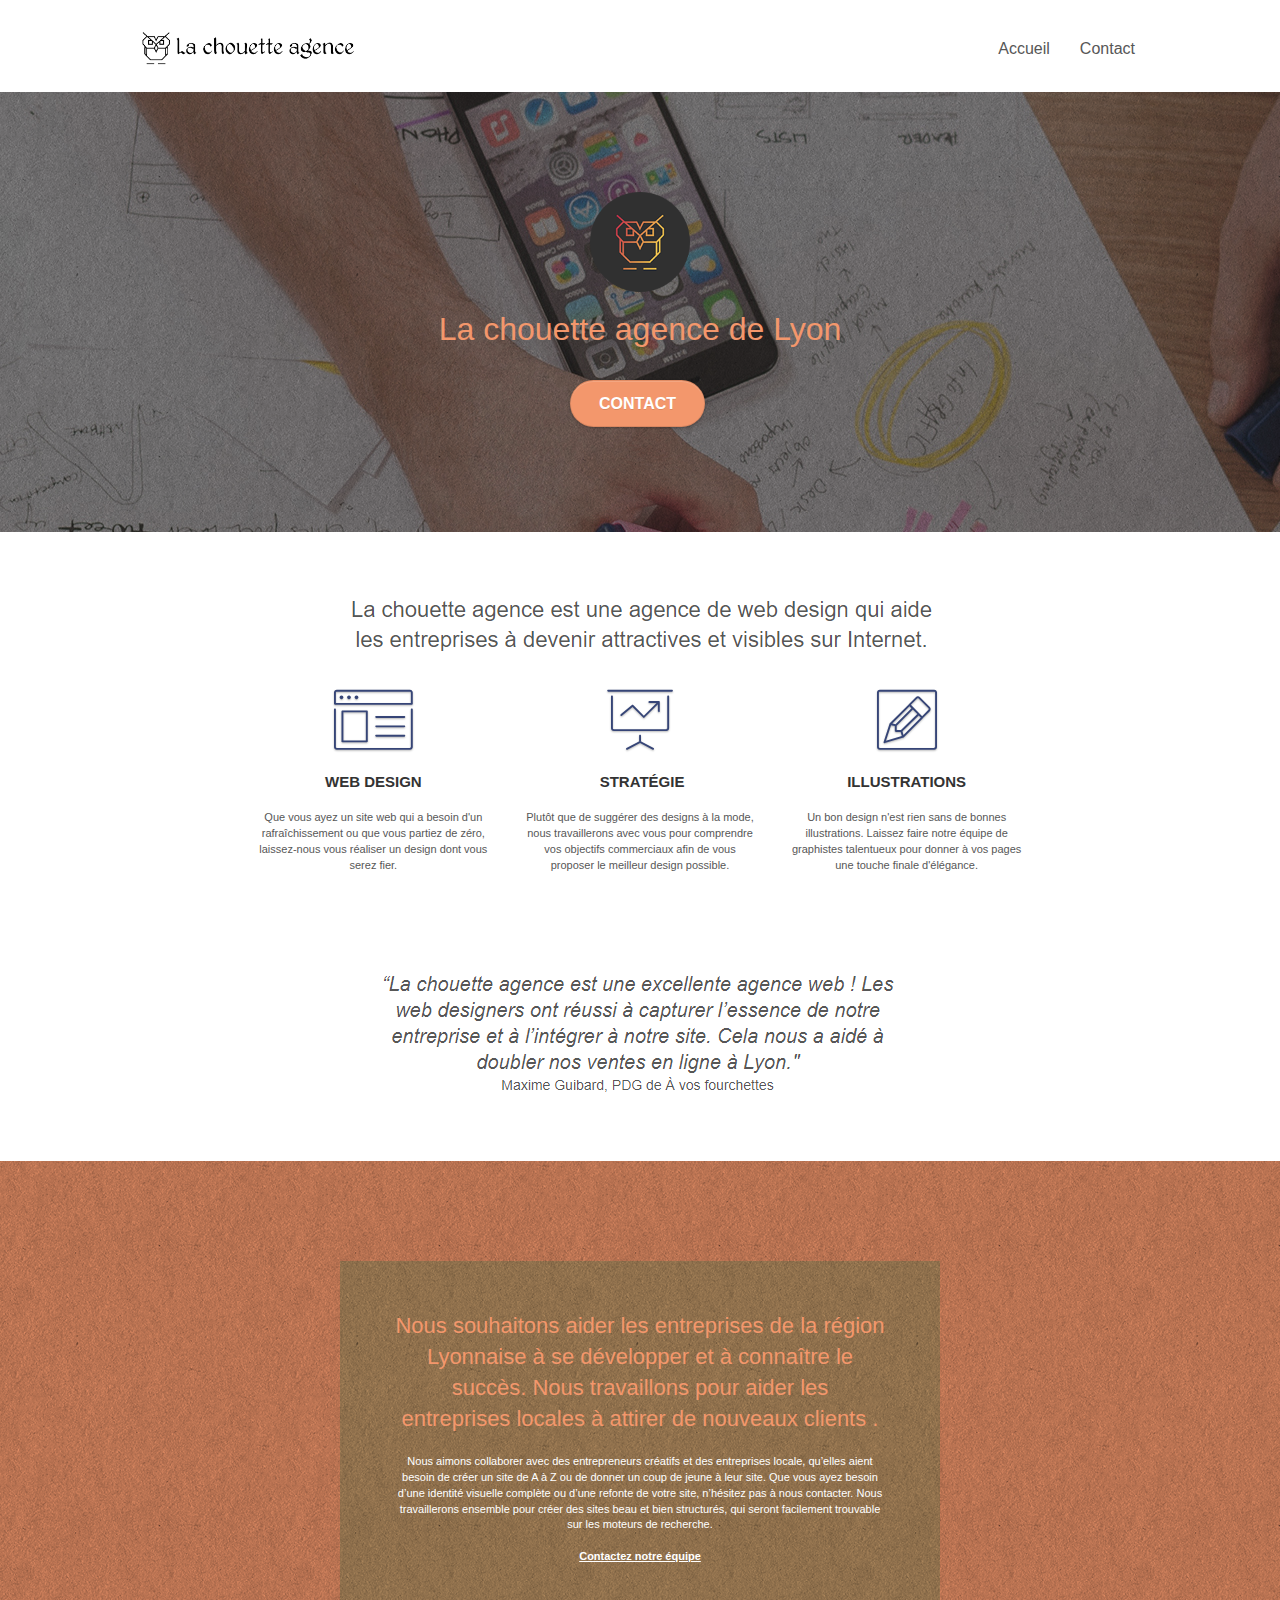
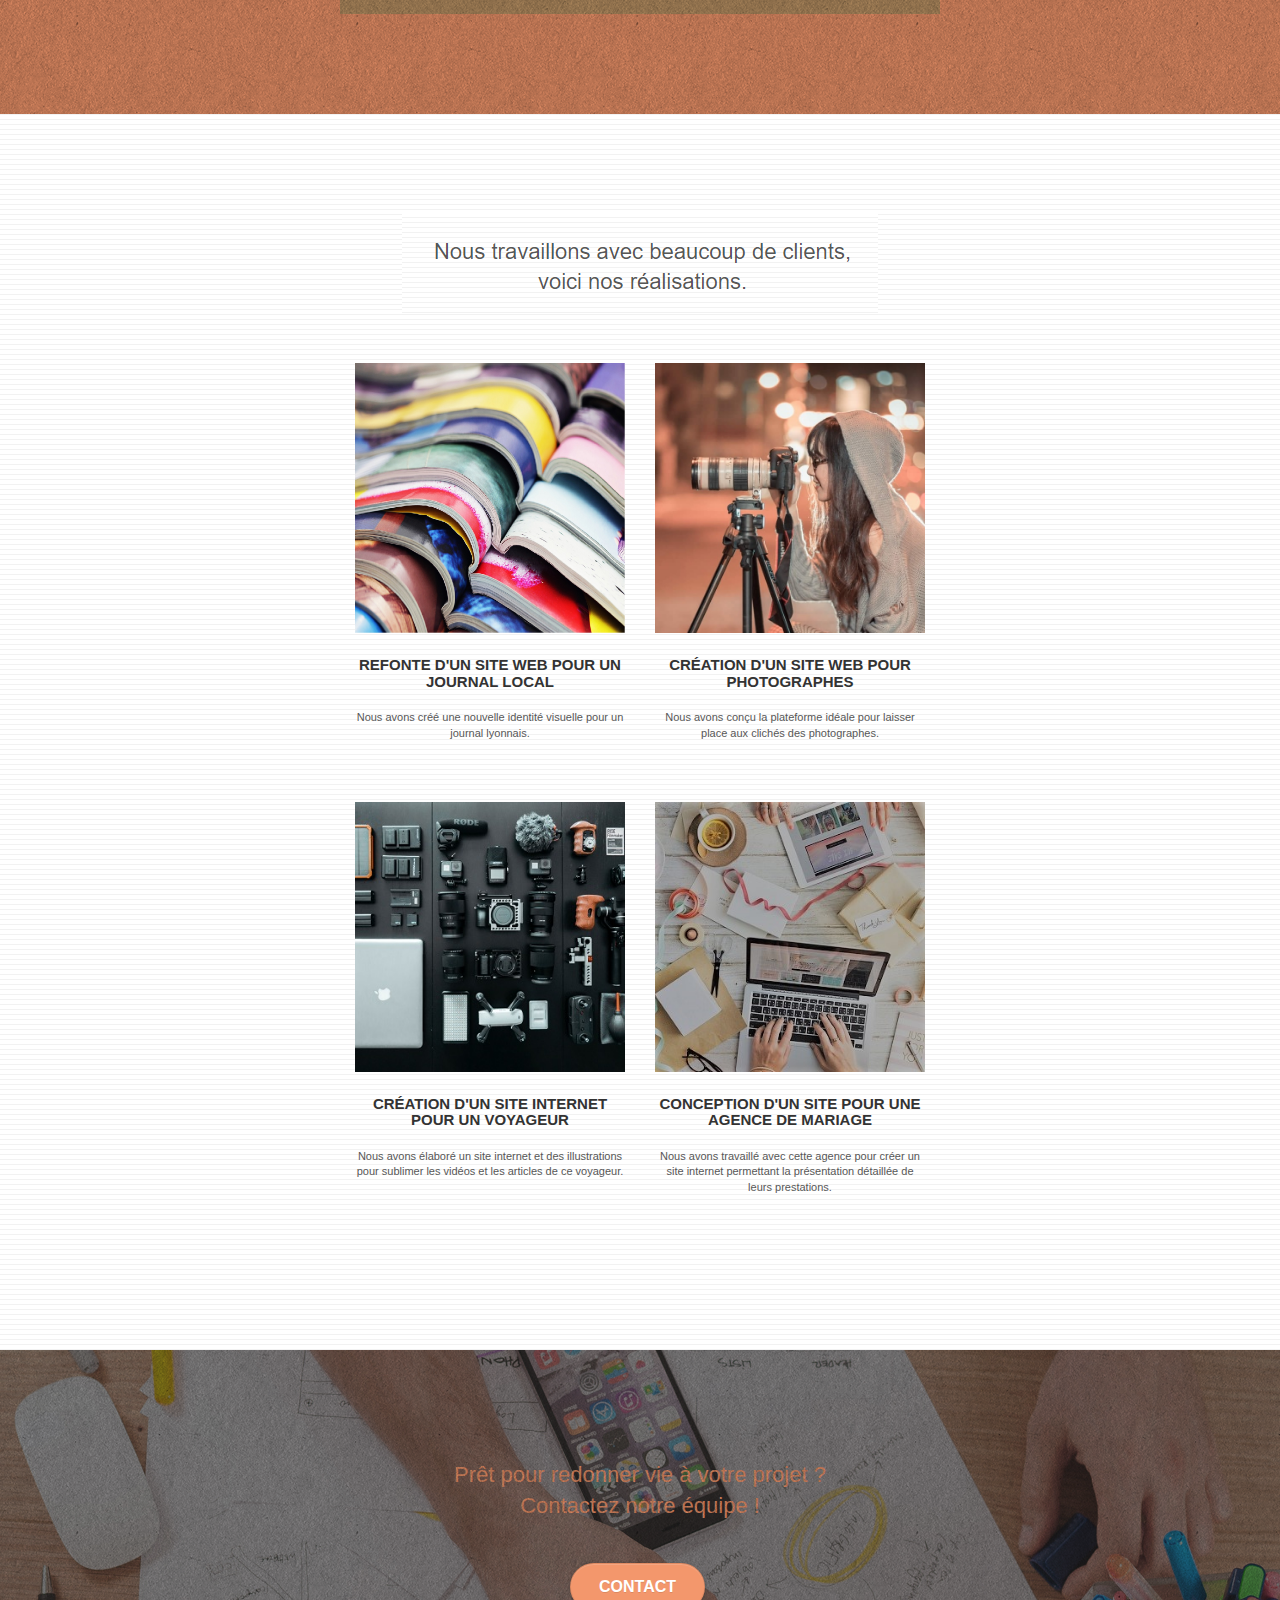
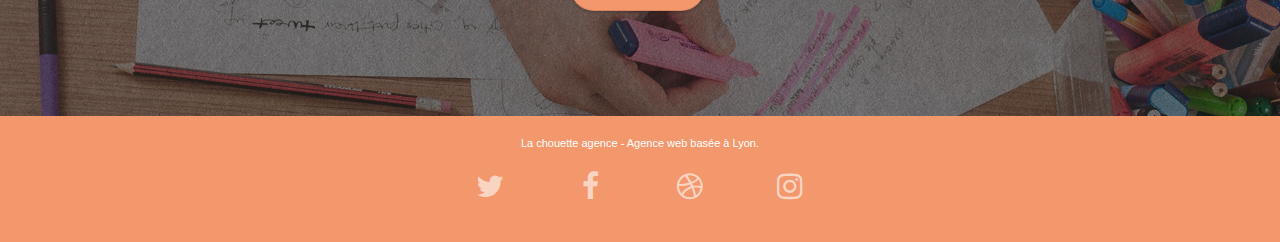
==== index.html @ c6639071 "Mise en place de HEADER, SECTION, FOOTER et avancement SEO" ====
<!doctype html>
<html lang="en">
<head>
    <meta charset="utf-8">
    <meta name="description" content="La chouette agence basée à Lyon est une agence de web design qui aide les entreprises à devenir attractives et visibles sur Internet">
    <meta name="viewport" content="width=device-width, initial-scale=1.0, viewport-fit=cover">
    <link rel="shortcut icon" type="image/jpg" href="favicon.jpg">
    
	<link rel="stylesheet" type="text/css" href="./css/bootstrap.css">
	<link rel="stylesheet" type="text/css" href="style.css">
	<link rel="stylesheet" type="text/css" href="./css/font-awesome.css">
	<link rel="stylesheet" type="text/css" href="./css/et-line.css">
	
    
	<script src="./js/jquery-2.1.0.js"></script>
	<script src="./js/bootstrap.js"></script>
	<script src="./js/blocs.js"></script>
	<script src="./js/jquery.touchSwipe.js" defer></script>
	<script src="./js/gmaps.js"></script>

    <title>Accueil - La chouette agence - Lyon</title>

    
<!-- Analytics -->
 
<!-- Analytics END -->
    
</head>
<body>
<!-- Principal conteneur -->
<div class="page-container">
    
<!-- bloc-0 -->
<header class="bloc bgc-white l-bloc " id="bloc-0">
	<div class="container bloc-sm">

		<nav class="navbar row">
			<div class="navbar-header">
				<a class="navbar-brand" href="index.html"><img src="img/la-chouette-agence.png" alt="paris web design logo agence web meilleure agence" height="40" /></a>
				<button id="nav-toggle" type="button" class="ui-navbar-toggle navbar-toggle" data-toggle="collapse" data-target=".navbar-1">
					<span class="sr-only">Toggle navigation</span><span class="icon-bar"></span><span class="icon-bar"></span><span class="icon-bar"></span>
				</button>
			</div>
			<div class="collapse navbar-collapse navbar-1 special-dropdown-nav">
				<ul class="site-navigation nav navbar-nav">
					<li>
						<a href="index.html">Accueil</a>
					</li>
					<li>
					</li>
					<li>
						<a href="contact.html">Contact</a>
					</li>
				</ul>
			</div>
		</nav>
	</div>
</header>
<!-- bloc-0 END -->

<!-- bloc-1-presentation -->
<section class="bloc bgc-dark-slate-blue bg-banniere d-bloc bg-t-edge bloc-bg-texture texture-paper b-parallax" id="bloc-1-hero">
	<div class="container bloc-lg">
		<div class="row tight-width-whitespace">
			<div class="col-sm-12">
				<img src="img/logo.png" class="center-block image-resize-mode" width="100" alt="La chouette agence, agence web paris, création logo paris" />
				<h1 class="text-center hero-bloc-text tc-white ">
					La chouette agence de Lyon
				</h1>
				<div class="text-center">
					<a href="contact.html" class="btn btn-lg btn-clean btn-rd cta-hero btn-atomic-tangerine" id="cta-hero">Contact</a>
				</div>
			</div>
		</div>
	</div>
</section>
<!-- bloc-1-presentation END -->

<main>
<!-- bloc-2-services -->
<section class="bloc bgc-white l-bloc" id="bloc-2-services">
	<div class="container bloc-md">
		<div class="row">
			<div class="col-sm-12 text-center">
				<img alt="agence web, agence web paris, web design paris, stratégie web" src="img/title.png" />
			</div>
		</div>
		<div class="row voffset-lg med-width-whitespace">
			<div class="col-sm-4">
				<div class="text-center">
					<span class="et-icon-browser sm-shadow icon-dark-slate-blue icons icon-lg"></span>
				</div>
				<h3 class="mg-md text-center">
					Web design
				</h3>
				<p class="text-center ">
					Que vous ayez un site web qui a besoin d'un rafraîchissement ou que vous partiez de zéro, laissez-nous vous réaliser un design dont vous serez fier.
				</p>
			</div>
			<div class="col-sm-4">
				<div class="text-center">
					<span class="et-icon-presentation sm-shadow icon-dark-slate-blue icons icon-lg"></span>
				</div>
				<h3 class="mg-md text-center">
					&nbsp;Stratégie
				</h3>
				<p class="text-center ">
					Plutôt que de suggérer des designs à la mode, nous travaillerons avec vous pour comprendre vos objectifs commerciaux afin de vous proposer le meilleur design possible.<br>
				</p>
			</div>
			<div class="col-sm-4">
				<div class="text-center">
					<span class="et-icon-edit sm-shadow icon-dark-slate-blue icons icon-lg"></span>
				</div>
				<h3 class="mg-md text-center">
					Illustrations
				</h3>
				<p class="text-center ">
					Un bon design n'est rien sans de bonnes illustrations. Laissez faire notre équipe de graphistes talentueux pour donner à vos pages une touche finale d'élégance.
				</p>
			</div>
		</div>
		<div class="row voffset-lg voffset">
			<div class="col-xs-12 col-md-8 col-md-offset-2 text-center">
				<img alt="agence web, agence web paris, web design paris, stratégie web" src="img/citation.png" />

			</div>
		</div>
	</div>
</section>
<!-- bloc-2-services END -->

<!-- bloc-3-what-i-do -->
<section class="bloc tc-white bgc-atomic-tangerine bg-presentation d-bloc bloc-bg-texture texture-paper b-parallax" id="bloc-3-what-i-do">
	<div class="container bloc-lg">
		<div class="row tight-width-whitespace black-background">
			<div class="col-sm-12">
				<h2 class="mg-md text-center tc-white">
					Nous souhaitons aider les entreprises de la région Lyonnaise à se développer et à connaître le succès. Nous travaillons pour aider les entreprises locales à attirer de nouveaux clients .<br>
				</h2>
				<p class="text-center white">
					Nous aimons collaborer avec des entrepreneurs créatifs et des entreprises locale, qu’elles aient besoin de créer un site de A à Z ou de donner un coup de jeune à leur site. Que vous ayez besoin d’une identité visuelle complète ou d’une refonte de votre site, n’hésitez pas à nous contacter. Nous travaillerons ensemble pour créer des sites beau et bien structurés, qui seront facilement trouvable sur les moteurs de recherche. <br><br><a class="ltc-white bold-link" href="contact.html">Contactez notre équipe</a><br>
				</p>
			</div>
		</div>
	</div>
</section>
<!-- bloc-3-what-i-do END -->

<!-- bloc-4-portfolio -->
<section class="bloc bgc-white bg-lines-h2-bg bg-repeat l-bloc" id="bloc-4-portfolio">
	<div class="container bloc-lg">
		<div class="row">
			<div class="col-sm-12 text-center">
				<img alt="agence web, agence web paris, web design paris, stratégie web" src="img/title2.png" />
			</div>
		</div>
		<div class="row tight-width-whitespace portfolio-row">
			<div class="col-sm-6">
				<a href="#" data-lightbox="img/1.jpg" data-gallery-id="gallery-1" data-caption="Refonte d'un site web pour un journal local" data-frame="snapshot-lb"><img src="img/1.jpg" alt="paris web design logo agence web meilleure agence et refonte site web journal" class="img-responsive portfolio-thumb" /></a>
				<h3 class="mg-md text-center">
					Refonte d'un site web pour un journal local
				</h3>
				<p class="text-center">
					Nous avons créé une nouvelle identité visuelle pour un journal lyonnais.
				</p>
			</div>
			<div class="col-sm-6">
				<a href="#" data-lightbox="img/2.jpg" data-gallery-id="gallery-1" data-caption="Création d'un site web pour photographes" data-frame="snapshot-lb"><img src="img/2.jpg" class="img-responsive portfolio-thumb" alt="paris web design logo agence web meilleure agence, Création d'un site web pour photographes" /></a>
				<h3 class="mg-md text-center">
					Création d'un site web pour photographes
				</h3>
				<p class="text-center">
					Nous avons conçu la plateforme idéale pour laisser place aux clichés des photographes.
				</p>
			</div>
		</div>
		<div class="row tight-width-whitespace portfolio-row">
			<div class="col-sm-6">
				<a href="#" data-lightbox="img/3.bmp" data-gallery-id="gallery-1" data-caption="Création d'un site internet pour un voyageur" data-frame="snapshot-lb"><img src="img/3.bmp" class="img-responsive portfolio-thumb" alt="paris web design logo agence web meilleure agence, Création d'un site web pour voyageur"/></a>
				<h3 class="mg-md text-center">
					Création d'un site internet pour un voyageur
				</h3>
				<p class="text-center">
					Nous avons élaboré un site internet et des illustrations pour sublimer les vidéos et les articles de ce voyageur.
				</p>
			</div>
			<div class="col-sm-6">
				<a href="#" data-lightbox="img/4.bmp" data-gallery-id="gallery-1" data-caption="Conception d'un site pour une agence de mariage" data-frame="snapshot-lb"><img src="img/4.bmp" class="img-responsive portfolio-thumb" alt="paris web design logo agence web meilleure agence, Création d'un site web pour agence de mariage" /></a>
				<h3 class="mg-md text-center">
					Conception d'un site pour une agence de mariage
				</h3>
				<p class="text-center">
					Nous avons travaillé avec cette agence pour créer un site internet permettant la présentation détaillée de leurs prestations.
				</p>
			</div>
		</div>
	</div>
</section>
<!-- bloc-4-portfolio END -->

<!-- bloc-5-cta -->
<section class="bloc bgc-dark-slate-blue bg-banniere d-bloc bloc-bg-texture texture-paper" id="bloc-5-cta">
	<div class="container bloc-lg">
		<div class="row">
			<h2 class="mg-md text-center tc-white">
				Prêt pour redonner vie à votre projet ?<br>Contactez notre équipe !
			</h2>
			<div class="col-sm-12 text-center">
				<a href="contact.html" class="btn btn-atomic-tangerine btn-clean btn-rd btn-lg cta-hero">Contact</a>
			</div>
		</div>
	</div>
</section>
<!-- bloc-5-cta END -->
</main>

<!-- Footer - bloc-8 -->
<footer class="bloc bgc-atomic-tangerine d-bloc" id="bloc-8">
	<div class="container bloc-sm">
		<div class="row">
			<div class="col-sm-12">
				<p class="text-center white">
					La chouette agence - Agence web basée à Lyon.<br>
				</p>
				<div class="row row-no-gutters social">
					<div class="col-sm-3">
						<div class="text-center">
							<a class="social" href="index.html"><span class="fa fa-twitter icon-md"></span></a>
						</div>
					</div>
					<div class="col-sm-3">
						<div class="text-center">
							<a class="social" href="index.html"><span class="fa fa-facebook icon-md"></span></a>
						</div>
					</div>
					<div class="col-sm-3">
						<div class="text-center">
							<a class="social" href="index.html"><span class="fa fa-dribbble icon-md"></span></a>
						</div>
					</div>
					<div class="col-sm-3">
						<div class="text-center">
							<a class="social" href="index.html"><span class="fa fa-instagram icon-md"></span></a>
						</div>
					</div>
				</div>
			</div>
		</div>
	</div>
</footer>
<!-- Footer - bloc-8 END -->

</div>
<!-- Principal conteneur END -->
    

</body>
</html>
---- style.css ----
body {
    margin: 0;
    padding: 0;
    background: #FFF;
    overflow-x: hidden;
    -webkit-font-smoothing: antialiased;
    -moz-osx-font-smoothing: grayscale;
}

a,
button {
    transition: all .3s ease-in-out;
    outline: none!important;
}

a:hover {
    text-decoration: none;
    cursor: pointer;
}

#page-loading-blocs-notifaction {
    position: fixed;
    top: 0;
    bottom: 0;
    width: 100%;
    z-index: 100000;
    background: #FFFFFF url("img/pageload-spinner.gif") no-repeat center center;
}

.bloc {
    width: 100%;
    clear: both;
    background: 50% 50% no-repeat;
    padding: 0 50px;
    -webkit-background-size: cover;
    -moz-background-size: cover;
    -o-background-size: cover;
    background-size: cover;
    position: relative;
}

.bloc .container {
    padding-left: 0;
    padding-right: 0;
}

.bloc-lg {
    padding: 100px 50px;
}

.bloc-md {
    padding: 50px;
}

.bloc-sm {
    padding: 20px 50px;
}

.bg-center,
.bg-l-edge,
.bg-r-edge,
.bg-t-edge,
.bg-b-edge,
.bg-tl-edge,
.bg-bl-edge,
.bg-tr-edge,
.bg-br-edge,
.bg-repeat {
    -webkit-background-size: auto!important;
    -moz-background-size: auto!important;
    -o-background-size: auto!important;
    background-size: auto!important;
}

.bg-repeat {
    background: repeat;
}

.bg-t-edge {
    background: top no-repeat;
}

.bloc-bg-texture::before {
    content: "";
    background-size: 2px 2px;
    position: absolute;
    top: 0;
    bottom: 0;
    left: 0;
    right: 0;
}

.texture-paper::before {
    background: url("img/texture-paper.png");
    background-size: 280px 280px;
}

.b-parallax {
    background-attachment: fixed;
}

.d-bloc {
    color: rgba(255, 255, 255, .7);
}

.d-bloc button:hover {
    color: rgba(255, 255, 255, .9);
}

.d-bloc .icon-round,
.d-bloc .icon-square,
.d-bloc .icon-rounded,
.d-bloc .icon-semi-rounded-a,
.d-bloc .icon-semi-rounded-b {
    border-color: rgba(255, 255, 255, .9);
}

.d-bloc .divider-h span {
    border-color: rgba(255, 255, 255, .2);
}

.d-bloc .a-btn,
.d-bloc .navbar a,
.d-bloc .navbar-brand,
.d-bloc a .icon-sm,
.d-bloc a .icon-md,
.d-bloc a .icon-lg,
.d-bloc a .icon-xl,
.d-bloc h1 a,
.d-bloc h2 a,
.d-bloc h3 a,
.d-bloc h4 a,
.d-bloc h5 a,
.d-bloc h6 a,
.d-bloc p a {
    color: rgba(255, 255, 255, .6);
}

.d-bloc .a-btn:hover,
.d-bloc .navbar a:hover,
.d-bloc .navbar-brand:hover,
.d-bloc a:hover .icon-sm,
.d-bloc a:hover .icon-md,
.d-bloc a:hover .icon-lg,
.d-bloc a:hover .icon-xl,
.d-bloc h1 a:hover,
.d-bloc h2 a:hover,
.d-bloc h3 a:hover,
.d-bloc h4 a:hover,
.d-bloc h5 a:hover,
.d-bloc h6 a:hover,
.d-bloc p a:hover {
    color: rgba(255, 255, 255, 1);
}

.d-bloc .navbar-toggle .icon-bar {
    background: rgba(255, 255, 255, 1);
}

.d-bloc .btn-wire,
.d-bloc .btn-wire:hover {
    color: rgba(255, 255, 255, 1);
    border-color: rgba(255, 255, 255, 1);
}

.d-bloc .panel {
    color: rgba(0, 0, 0, .5);
}

.d-bloc .panel button:hover {
    color: rgba(0, 0, 0, .7);
}

.d-bloc .panel icon {
    border-color: rgba(0, 0, 0, .7);
}

.d-bloc .panel .divider-h span {
    border-color: rgba(0, 0, 0, .1);
}

.d-bloc .panel .a-btn {
    color: rgba(0, 0, 0, .6);
}

.d-bloc .panel .a-btn:hover {
    color: rgba(0, 0, 0, 1);
}

.d-bloc .panel .btn-wire,
.d-bloc .panel .btn-wire:hover {
    color: rgba(0, 0, 0, .7);
    border-color: rgba(0, 0, 0, .3);
}

.d-bloc .panel,
.l-bloc {
    color: rgba(0, 0, 0, .5);
}

.d-bloc .panel button:hover,
.l-bloc button:hover {
    color: rgba(0, 0, 0, .7);
}

.l-bloc .icon-round,
.l-bloc .icon-square,
.l-bloc .icon-rounded,
.l-bloc .icon-semi-rounded-a,
.l-bloc .icon-semi-rounded-b {
    border-color: rgba(0, 0, 0, .7);
}

.d-bloc .panel .divider-h span,
.l-bloc .divider-h span {
    border-color: rgba(0, 0, 0, .1);
}

.d-bloc .panel .a-btn,
.l-bloc .a-btn,
.l-bloc .navbar a,
.l-bloc .navbar-brand,
.l-bloc a .icon-sm,
.l-bloc a .icon-md,
.l-bloc a .icon-lg,
.l-bloc a .icon-xl,
.l-bloc h1 a,
.l-bloc h2 a,
.l-bloc h3 a,
.l-bloc h4 a,
.l-bloc h5 a,
.l-bloc h6 a,
.l-bloc p a {
    color: rgba(0, 0, 0, .6);
}

.d-bloc .panel .a-btn:hover,
.l-bloc .a-btn:hover,
.l-bloc .navbar a:hover,
.l-bloc .navbar-brand:hover,
.l-bloc a:hover .icon-sm,
.l-bloc a:hover .icon-md,
.l-bloc a:hover .icon-lg,
.l-bloc a:hover .icon-xl,
.l-bloc h1 a:hover,
.l-bloc h2 a:hover,
.l-bloc h3 a:hover,
.l-bloc h4 a:hover,
.l-bloc h5 a:hover,
.l-bloc h6 a:hover,
.l-bloc p a:hover {
    color: rgba(0, 0, 0, 1);
}

.l-bloc .navbar-toggle .icon-bar {
    color: rgba(0, 0, 0, .6);
}

.d-bloc .panel .btn-wire,
.d-bloc .panel .btn-wire:hover,
.l-bloc .btn-wire,
.l-bloc .btn-wire:hover {
    color: rgba(0, 0, 0, .7);
    border-color: rgba(0, 0, 0, .3);
}

.voffset {
    margin-top: 30px;
}

.voffset-lg {
    margin-top: 80px;
}

.row-no-gutters {
    margin-right: 0;
    margin-left: 0;
}

.row.row-no-gutters > [class^="col-"],
.row.row-no-gutters > [class*=" col-"] {
    padding-right: 0;
    padding-left: 0;
}

#bloc-1-hero h1 {
    font-size: 32px;
}

.navbar {
    margin-bottom: 0;
    z-index: 1;
}

.navbar-brand {
    height: auto;
    padding: 3px 15px;
    font-size: 25px;
    font-weight: normal;
    font-weight: 600;
    line-height: 44px;
}

.navbar-brand img {
    max-height: 200px;
    margin: 0 5px 0 0;
    display: inline;
}

.navbar-brand img[src$=svg] {
    min-width: 100px;
}

.nav-center .navbar-brand img {
    margin: 0;
}

.navbar .nav {
    padding-top: 2px;
    margin-right: -16px;
    float: right;
    z-index: 1;
}

.nav > li {
    float: left;
    margin-top: 4px;
    font-size: 16px;
}

.navbar-nav .open .dropdown-menu > li > a {
    text-align: inherit;
}

.nav > li a:hover,
.nav > li a:focus {
    background: transparent;
}

.navbar-toggle {
    margin: 10px 10px 0 0;
    border: 0px;
}

.navbar-toggle:hover {
    background: transparent!important;
}

.navbar-toggle .icon-bar {
    background-color: rgba(0, 0, 0, .5);
    width: 26px;
}

.nav-invert .navbar .nav {
    float: left;
}

.nav-invert .navbar-header,
.nav-invert .navbar-brand {
    float: right;
    position: relative;
    z-index: 2;
}

@media (min-width: 768px) {
    .site-navigation {
        position: absolute;
        top: 50%;
        right: 20px;
        transform: translate(0, -50%);
        -webkit-transform: translateY(-50%);
    }
    .nav > li .dropdown-menu a,
    .nav > li .dropdown-menu a:hover {
        color: #484848;
    }
    .nav-invert .site-navigation {
        left: 0;
        right: 0;
    }
    .nav-center {
        text-align: center;
    }
    .nav-center .navbar-header {
        width: 100%;
    }
    .nav-center .navbar-header,
    .nav-center .navbar-brand,
    .nav-center .nav > li {
        float: none;
        display: inline-block;
    }
    .nav-center .site-navigation {
        position: relative;
        width: 100%;
        right: 0;
        margin-right: 0px;
        margin-top: 20px;
    }
    .nav-center.mini-nav .navbar-toggle {
        float: none;
        margin: 10px auto 0;
    }
}

.nav > li > .dropdown a {
    background: none!important;
    display: block;
    padding: 14px 15px;
}

nav .caret {
    margin: 0 5px;
}

.dropdown-menu .dropdown-menu {
    top: -8px;
    left: 100%;
}

.dropdown-menu .dropmenu-flow-right {
    top: 100%;
    left: 0;
    margin-left: -1px;
    border-top-left-radius: 0;
    border-top-right-radius: 0;
}

.dropdown-menu .dropdown span {
    border: 4px solid black;
    border-top-color: transparent;
    border-right-color: transparent;
    border-bottom-color: transparent;
    margin: 6px -5px 0 0!important;
    float: right;
}

.mg-md {
    margin-top: 10px;
    margin-bottom: 20px;
}

.mg-lg {
    margin-top: 10px;
    margin-bottom: 40px;
}

.btn {
    margin: 0 5px 5px 0;
}

.btn.pull-right {
    margin: 0 0 5px 5px;
}

.btn-d,
.btn-d:hover,
.btn-d:focus {
    color: #FFF;
    background: rgba(0, 0, 0, .3);
}

button {
    outline: none!important;
}

.btn-rd {
    border-radius: 40px;
}

.btn-clean {
    border: 1px solid rgba(0, 0, 0, .08);
    border-bottom-color: rgba(0, 0, 0, .1);
    text-shadow: 0 1px 0 rgba(0, 0, 1, .1);
    box-shadow: 0 1px 3px rgba(0, 0, 1, .25), inset 0 1px 0 0 rgba(255, 255, 255, .15);
}

.icon-md {
    font-size: 30px!important;
}

.icon-lg {
    font-size: 60px!important;
}

.sm-shadow {
    text-shadow: 0 1px 2px rgba(0, 0, 0, .3);
}

.panel-sq,
.panel-sq .panel-heading,
.panel-sq .panel-footer {
    border-radius: 0;
}

.panel-rd {
    border-radius: 30px;
}

.panel-rd .panel-heading {
    border-radius: 29px 29px 0 0;
}

.panel-rd .panel-footer {
    border-radius: 0 0 29px 29px;
}

.form-control {
    border-color: rgba(0, 0, 0, .1);
    box-shadow: none;
}

.scrollToTop {
    width: 40px;
    height: 40px;
    position: fixed;
    bottom: 20px;
    right: 20px;
    opacity: 0;
    z-index: 500;
    transition: all .3s ease-in-out;
}

.scrollToTop span {
    margin-top: 6px;
}

.showScrollTop {
    font-size: 14px;
    opacity: 1;
}

a[data-lightbox] {
    position: relative;
    display: block;
    text-align: center;
}

a[data-lightbox]:hover::before {
    content: "+";
    font-family: "HelveticaNeue-Light", "Helvetica Neue Light", "Helvetica Neue", Helvetica, Arial;
    font-size: 32px;
    width: 50px;
    height: 50px;
    margin-left: -25px;
    border-radius: 50%;
    background: rgba(0, 0, 0, .6);
    color: #FFF;
    font-weight: 100;
    z-index: 1;
    position: absolute;
    top: 50%;
    transform: translateY(-50%);
    -webkit-transform: translateY(-50%);
}

a[data-lightbox]:hover img {
    opacity: 0.6;
    -webkit-animation-fill-mode: none;
    animation-fill-mode: none;
}

#lightbox-modal {
    display: flex;
    align-items: center;
}

#lightbox-modal .modal-dialog {
    width: 90%;
    max-width: 900px;
    margin: 0 auto 0;
}

#lightbox-modal .modal-dialog img {
    max-height: 90vh;
    margin: 0 auto;
}

.lightbox-caption {
    padding: 20px;
    color: #FFF;
    background: rgba(0, 0, 0, .5);
    position: absolute;
    left: 15px;
    right: 15px;
    bottom: 5px;
}

.close-lightbox {
    color: #FFF;
    font-size: 30px;
    position: absolute;
    top: 20px;
    right: 20px;
    z-index: 20;
    background: rgba(0, 0, 0, .5);
    border: none;
    line-height: 30px;
    padding: 0 9px 5px;
    opacity: 0.3;
}

.close-lightbox:hover,
.next-lightbox:hover,
.prev-lightbox:hover {
    opacity: 1.0;
    color: #FFF;
}

.next-lightbox,
.prev-lightbox {
    font-size: 20px;
    color: rgba(255, 255, 255, .9);
    background: rgba(0, 0, 0, .5);
    transition: all .2s ease-in-out;
    position: absolute;
    top: 45%;
    z-index: 1;
    opacity: 0.4;
}

.next-lightbox {
    padding: 6px 8px 1px 13px;
    right: 25px;
}

.prev-lightbox {
    padding: 6px 13px 1px 10px;
    left: 25px;
}

.snapshot-lb .modal-body {
    padding-bottom: 45px;
}

.snapshot-lb .lightbox-caption {
    padding: 0;
    color: rgba(0, 0, 0, .5);
    background: none;
}

h1,
h2,
h3,
h4,
h5,
h6,
p,
label,
.btn,
a {
    font-family: "helvetica";
    font-weight: 400;
    color: #575757!important;
}

.container {
    max-width: 1000px;
}

.hero-bloc-text {
    font-size: 38px;
}

.hero-bloc-text-sub {
    font-size: 36px;
}

.statement-bloc-text {
    line-height: 26px;
    font-style: italic;
    font-size: 20px;
    text-align: center;
    font-weight: lighter;
    max-width: 520px;
    margin: auto auto auto auto;
}

p {
    font-size: 11px;
}

.tight-width-whitespace {
    max-width: 600px;
    margin: auto auto auto auto;
}

.h1 {
    font-size: 20px;
    font-family: "Open Sans";
}

.cta-hero {
    margin-top: 22px;
    color: #FFFFFF!important;
    text-transform: uppercase;
    padding: 12px 28px 12px 28px;
    font-size: 16px;
    font-weight: 700;
}

.social {
    max-width: 400px;
    margin: 20px auto 20px auto;
}

h2 {
    font-size: 22px;
    line-height: 1.4em;
}

h3 {
    font-size: 15px;
    text-transform: uppercase;
    font-weight: 700;
    color: #333333!important;
}

.med-width-whitespace {
    max-width: 800px;
    margin: auto auto auto auto;
    box-shadow: 0px 0px 0px #000000;
}

h1 {
    color: #333333!important;
}

h4 {
    color: #333333!important;
}

.icons {
    margin-bottom: 14px;
    margin-top: 24px;
}

.white {
    color: #FFFFFF!important;
}

.portfolio-thumb {
    margin-bottom: 24px;
}

.portfolio-row {
    margin-bottom: 44px;
    margin-top: 50px;
}

.avatar {
    box-shadow: 0px 4px 9px rgba(0, 0, 0, 0.3);
}

.black-background {
    background-color: rgba(165, 147, 99, 0.7);
    padding: 40px 40px 40px 40px;
}

.bold-link {
    font-weight: 900;
    text-decoration: underline!important;
}

.bgc-white {
    background-color: #FFFFFF;
}

.bgc-dark-slate-blue {
    background-color: #364577;
}

.bgc-atomic-tangerine {
    background-color: #F3976C;
}

.tc-white {
    color: #F3976C!important;
}

.btn-atomic-tangerine {
    background: #F3976C;
    color: #FFFFFF!important;
}

.btn-atomic-tangerine:hover {
    background: #c27956!important;
    color: #FFFFFF!important;
}

.ltc-white {
    color: #FFFFFF!important;
}

.ltc-white:hover {
    color: #cccccc!important;
}

.ltc-atomic-tangerine {
    color: #F3976C!important;
}

.ltc-atomic-tangerine:hover {
    color: #c27956!important;
}

.icon-dark-slate-blue {
    color: #364577!important;
    border-color: #364577!important;
}

.bg-dots-bg {
    background-image: url("img/dots-bg.png");
}

.bg-lines-h2-bg {
    background-image: url("img/lines-h2-bg.png");
}

.bg-banniere {
    background-image: url("img/la-chouette-agence-banniere.jpg");
}

.bg-presentation {
    background-image: url("img/image-de-presentation.bmp");
}

@media (max-width: 1024px) {
    .bloc {
        padding-left: 20px;
        padding-right: 20px;
    }
    .bloc.full-width-bloc,
    .bloc-tile-2.full-width-bloc .container,
    .bloc-tile-3.full-width-bloc .container,
    .bloc-tile-4.full-width-bloc .container {
        padding-left: 0;
        padding-right: 0;
    }
}

@media (max-width: 992px) and (min-width: 768px) {
    .navbar .nav {
        max-width: 80%
    }
    .nav-center.navbar .nav {
        max-width: 100%
    }
}

@media only screen and (min-device-width: 768px) and (max-device-width: 1024px) and (orientation: landscape) {
    .b-parallax {
        background-attachment: scroll;
    }
}

@media only screen and (min-device-width: 1024px) and (max-device-width: 1366px) and (-webkit-min-device-pixel-ratio: 1.5) {
    .b-parallax {
        background-attachment: scroll;
    }
}

@media (max-width: 991px) {
    .container {
        width: 100%;
    }
    .b-parallax {
        background-attachment: scroll;
    }
    .page-container,
    #hero-bloc {
        overflow-x: hidden;
        position: relative;
    }
    .bloc {
        padding-left: constant(safe-area-inset-left);
        padding-right: constant(safe-area-inset-right);
    }
    .bloc-group,
    .bloc-group .bloc {
        display: block;
        width: 100%;
    }
    .bloc-fill-screen .fill-bloc-top-edge,
    .bloc-fill-screen .fill-bloc-bottom-edge {
        padding: 0 20px;
        padding-left: constant(safe-area-inset-left);
        padding-right: constant(safe-area-inset-right);
    }
}

@media (max-width: 767px) {
    .page-container {
        overflow-x: hidden;
        position: relative;
    }
    h1,
    h2,
    h3,
    h4,
    h5,
    h6,
    p,
    #disqus_thread {
        padding-left: 10px!important;
        padding-right: 10px!important;
    }
    .b-parallax {
        background-attachment: scroll;
    }
    .navbar .nav {
        padding-top: 0;
        border-top: 1px solid rgba(0, 0, 0, .2);
        float: none!important;
    }
    .navbar.row {
        margin-left: 0;
        margin-right: 0;
    }
    .site-navigation {
        position: inherit;
        transform: none;
        -webkit-transform: none;
        -ms-transform: none;
    }
    .nav > li {
        margin-top: 0;
        border-bottom: 1px solid rgba(0, 0, 0, .1);
        background: rgba(0, 0, 0, .05);
        text-align: left;
        padding-left: 15px;
        width: 100%;
    }
    .nav > li:hover {
        background: rgba(0, 0, 0, .08);
    }
    .dropdown .dropdown a .caret {
        float: none;
        margin: 5px 0 0 10px!important;
        border: 4px solid black;
        border-bottom-color: transparent;
        border-right-color: transparent;
        border-left-color: transparent;
    }
    #hero-bloc .navbar .nav {
        background: rgba(0, 0, 0, .8);
    }
    #hero-bloc .navbar .nav a {
        color: rgba(255, 255, 255, .6);
    }
    .hero {
        padding: 50px 0;
    }
    .hero-nav {
        left: -1px;
        right: -1px;
    }
    .navbar-collapse {
        padding: 0;
        overflow-x: hidden;
        -webkit-box-shadow: none;
        box-shadow: none;
    }
    .navbar-brand img {
        max-height: 40px;
        width: auto;
    }
    .nav-invert .navbar-header {
        float: none;
        width: 100%;
    }
    .nav-invert .navbar-toggle {
        float: left;
        margin-left: 10px;
    }
    .bloc {
        padding-left: 0;
        padding-right: 0;
    }
    .bloc-xxl,
    .bloc-xl,
    .bloc-lg {
        padding: 40px 0;
    }
    .bloc-sm,
    .bloc-md {
        padding-left: 0;
        padding-right: 0;
    }
    .bloc-tile-2 .container,
    .bloc-tile-3 .container,
    .bloc-tile-4 .container,
    .bloc-fill-screen .fill-bloc-top-edge,
    .bloc-fill-screen .fill-bloc-bottom-edge {
        padding-left: 0;
        padding-right: 0;
    }
    .a-block {
        padding: 0 10px;
    }
    .btn-dwn {
        display: none;
    }
    .voffset {
        margin-top: 5px;
    }
    .voffset-md {
        margin-top: 20px;
    }
    .voffset-lg {
        margin-top: 30px;
    }
    form {
        padding: 5px;
    }
    .close-lightbox {
        display: inline-block;
    }
    .blocsapp-device-iphone5 {
        background-size: 216px 425px;
        padding-top: 60px;
        width: 216px;
        height: 425px;
    }
    .blocsapp-device-iphone5 img {
        width: 180px;
        height: 320px;
    }
}

@media (max-width: 400px) {
    .bloc {
        padding-left: 0;
        padding-right: 0;
    }
}

@media (max-width: 767px) {
    .bloc-mob-center-text {
        text-align: center;
    }
}
---- css/et-line.css ----
@font-face {
    font-family: et-line;
    src: url(../fonts/et-line.eot);
    src: url(../fonts/et-line.eot?#iefix) format('embedded-opentype'), url(../fonts/et-line.woff) format('woff'), url(../fonts/et-line.ttf) format('truetype'), url(../fonts/et-line.svg#et-line) format('svg');
    font-weight: 400;
    font-style: normal
}

.et-icon-adjustments,
.et-icon-alarmclock,
.et-icon-anchor,
.et-icon-aperture,
.et-icon-attachment,
.et-icon-bargraph,
.et-icon-basket,
.et-icon-beaker,
.et-icon-bike,
.et-icon-book-open,
.et-icon-briefcase,
.et-icon-browser,
.et-icon-calendar,
.et-icon-camera,
.et-icon-caution,
.et-icon-chat,
.et-icon-circle-compass,
.et-icon-clipboard,
.et-icon-clock,
.et-icon-cloud,
.et-icon-compass,
.et-icon-desktop,
.et-icon-dial,
.et-icon-document,
.et-icon-documents,
.et-icon-download,
.et-icon-dribbble,
.et-icon-edit,
.et-icon-envelope,
.et-icon-expand,
.et-icon-facebook,
.et-icon-flag,
.et-icon-focus,
.et-icon-gears,
.et-icon-genius,
.et-icon-gift,
.et-icon-global,
.et-icon-globe,
.et-icon-googleplus,
.et-icon-grid,
.et-icon-happy,
.et-icon-hazardous,
.et-icon-heart,
.et-icon-hotairballoon,
.et-icon-hourglass,
.et-icon-key,
.et-icon-laptop,
.et-icon-layers,
.et-icon-lifesaver,
.et-icon-lightbulb,
.et-icon-linegraph,
.et-icon-linkedin,
.et-icon-lock,
.et-icon-magnifying-glass,
.et-icon-map,
.et-icon-map-pin,
.et-icon-megaphone,
.et-icon-mic,
.et-icon-mobile,
.et-icon-newspaper,
.et-icon-notebook,
.et-icon-paintbrush,
.et-icon-paperclip,
.et-icon-pencil,
.et-icon-phone,
.et-icon-picture,
.et-icon-pictures,
.et-icon-piechart,
.et-icon-presentation,
.et-icon-pricetags,
.et-icon-printer,
.et-icon-profile-female,
.et-icon-profile-male,
.et-icon-puzzle,
.et-icon-quote,
.et-icon-recycle,
.et-icon-refresh,
.et-icon-ribbon,
.et-icon-rss,
.et-icon-sad,
.et-icon-scissors,
.et-icon-scope,
.et-icon-search,
.et-icon-shield,
.et-icon-speedometer,
.et-icon-strategy,
.et-icon-streetsign,
.et-icon-tablet,
.et-icon-target,
.et-icon-telescope,
.et-icon-toolbox,
.et-icon-tools,
.et-icon-tools-2,
.et-icon-trophy,
.et-icon-tumblr,
.et-icon-twitter,
.et-icon-upload,
.et-icon-video,
.et-icon-wallet,
.et-icon-wine {
    font-family: et-line;
    speak-as: none;
    font-style: normal;
    font-weight: 400;
    font-variant: normal;
    text-transform: none;
    line-height: 1;
    -webkit-font-smoothing: antialiased;
    -moz-osx-font-smoothing: grayscale;
    display: inline-block
}

.et-icon-mobile:before {
    content: "\e000"
}

.et-icon-laptop:before {
    content: "\e001"
}

.et-icon-desktop:before {
    content: "\e002"
}

.et-icon-tablet:before {
    content: "\e003"
}

.et-icon-phone:before {
    content: "\e004"
}

.et-icon-document:before {
    content: "\e005"
}

.et-icon-documents:before {
    content: "\e006"
}

.et-icon-search:before {
    content: "\e007"
}

.et-icon-clipboard:before {
    content: "\e008"
}

.et-icon-newspaper:before {
    content: "\e009"
}

.et-icon-notebook:before {
    content: "\e00a"
}

.et-icon-book-open:before {
    content: "\e00b"
}

.et-icon-browser:before {
    content: "\e00c"
}

.et-icon-calendar:before {
    content: "\e00d"
}

.et-icon-presentation:before {
    content: "\e00e"
}

.et-icon-picture:before {
    content: "\e00f"
}

.et-icon-pictures:before {
    content: "\e010"
}

.et-icon-video:before {
    content: "\e011"
}

.et-icon-camera:before {
    content: "\e012"
}

.et-icon-printer:before {
    content: "\e013"
}

.et-icon-toolbox:before {
    content: "\e014"
}

.et-icon-briefcase:before {
    content: "\e015"
}

.et-icon-wallet:before {
    content: "\e016"
}

.et-icon-gift:before {
    content: "\e017"
}

.et-icon-bargraph:before {
    content: "\e018"
}

.et-icon-grid:before {
    content: "\e019"
}

.et-icon-expand:before {
    content: "\e01a"
}

.et-icon-focus:before {
    content: "\e01b"
}

.et-icon-edit:before {
    content: "\e01c"
}

.et-icon-adjustments:before {
    content: "\e01d"
}

.et-icon-ribbon:before {
    content: "\e01e"
}

.et-icon-hourglass:before {
    content: "\e01f"
}

.et-icon-lock:before {
    content: "\e020"
}

.et-icon-megaphone:before {
    content: "\e021"
}

.et-icon-shield:before {
    content: "\e022"
}

.et-icon-trophy:before {
    content: "\e023"
}

.et-icon-flag:before {
    content: "\e024"
}

.et-icon-map:before {
    content: "\e025"
}

.et-icon-puzzle:before {
    content: "\e026"
}

.et-icon-basket:before {
    content: "\e027"
}

.et-icon-envelope:before {
    content: "\e028"
}

.et-icon-streetsign:before {
    content: "\e029"
}

.et-icon-telescope:before {
    content: "\e02a"
}

.et-icon-gears:before {
    content: "\e02b"
}

.et-icon-key:before {
    content: "\e02c"
}

.et-icon-paperclip:before {
    content: "\e02d"
}

.et-icon-attachment:before {
    content: "\e02e"
}

.et-icon-pricetags:before {
    content: "\e02f"
}

.et-icon-lightbulb:before {
    content: "\e030"
}

.et-icon-layers:before {
    content: "\e031"
}

.et-icon-pencil:before {
    content: "\e032"
}

.et-icon-tools:before {
    content: "\e033"
}

.et-icon-tools-2:before {
    content: "\e034"
}

.et-icon-scissors:before {
    content: "\e035"
}

.et-icon-paintbrush:before {
    content: "\e036"
}

.et-icon-magnifying-glass:before {
    content: "\e037"
}

.et-icon-circle-compass:before {
    content: "\e038"
}

.et-icon-linegraph:before {
    content: "\e039"
}

.et-icon-mic:before {
    content: "\e03a"
}

.et-icon-strategy:before {
    content: "\e03b"
}

.et-icon-beaker:before {
    content: "\e03c"
}

.et-icon-caution:before {
    content: "\e03d"
}

.et-icon-recycle:before {
    content: "\e03e"
}

.et-icon-anchor:before {
    content: "\e03f"
}

.et-icon-profile-male:before {
    content: "\e040"
}

.et-icon-profile-female:before {
    content: "\e041"
}

.et-icon-bike:before {
    content: "\e042"
}

.et-icon-wine:before {
    content: "\e043"
}

.et-icon-hotairballoon:before {
    content: "\e044"
}

.et-icon-globe:before {
    content: "\e045"
}

.et-icon-genius:before {
    content: "\e046"
}

.et-icon-map-pin:before {
    content: "\e047"
}

.et-icon-dial:before {
    content: "\e048"
}

.et-icon-chat:before {
    content: "\e049"
}

.et-icon-heart:before {
    content: "\e04a"
}

.et-icon-cloud:before {
    content: "\e04b"
}

.et-icon-upload:before {
    content: "\e04c"
}

.et-icon-download:before {
    content: "\e04d"
}

.et-icon-target:before {
    content: "\e04e"
}

.et-icon-hazardous:before {
    content: "\e04f"
}

.et-icon-piechart:before {
    content: "\e050"
}

.et-icon-speedometer:before {
    content: "\e051"
}

.et-icon-global:before {
    content: "\e052"
}

.et-icon-compass:before {
    content: "\e053"
}

.et-icon-lifesaver:before {
    content: "\e054"
}

.et-icon-clock:before {
    content: "\e055"
}

.et-icon-aperture:before {
    content: "\e056"
}

.et-icon-quote:before {
    content: "\e057"
}

.et-icon-scope:before {
    content: "\e058"
}

.et-icon-alarmclock:before {
    content: "\e059"
}

.et-icon-refresh:before {
    content: "\e05a"
}

.et-icon-happy:before {
    content: "\e05b"
}

.et-icon-sad:before {
    content: "\e05c"
}

.et-icon-facebook:before {
    content: "\e05d"
}

.et-icon-twitter:before {
    content: "\e05e"
}

.et-icon-googleplus:before {
    content: "\e05f"
}

.et-icon-rss:before {
    content: "\e060"
}

.et-icon-tumblr:before {
    content: "\e061"
}

.et-icon-linkedin:before {
    content: "\e062"
}

.et-icon-dribbble:before {
    content: "\e063"
}
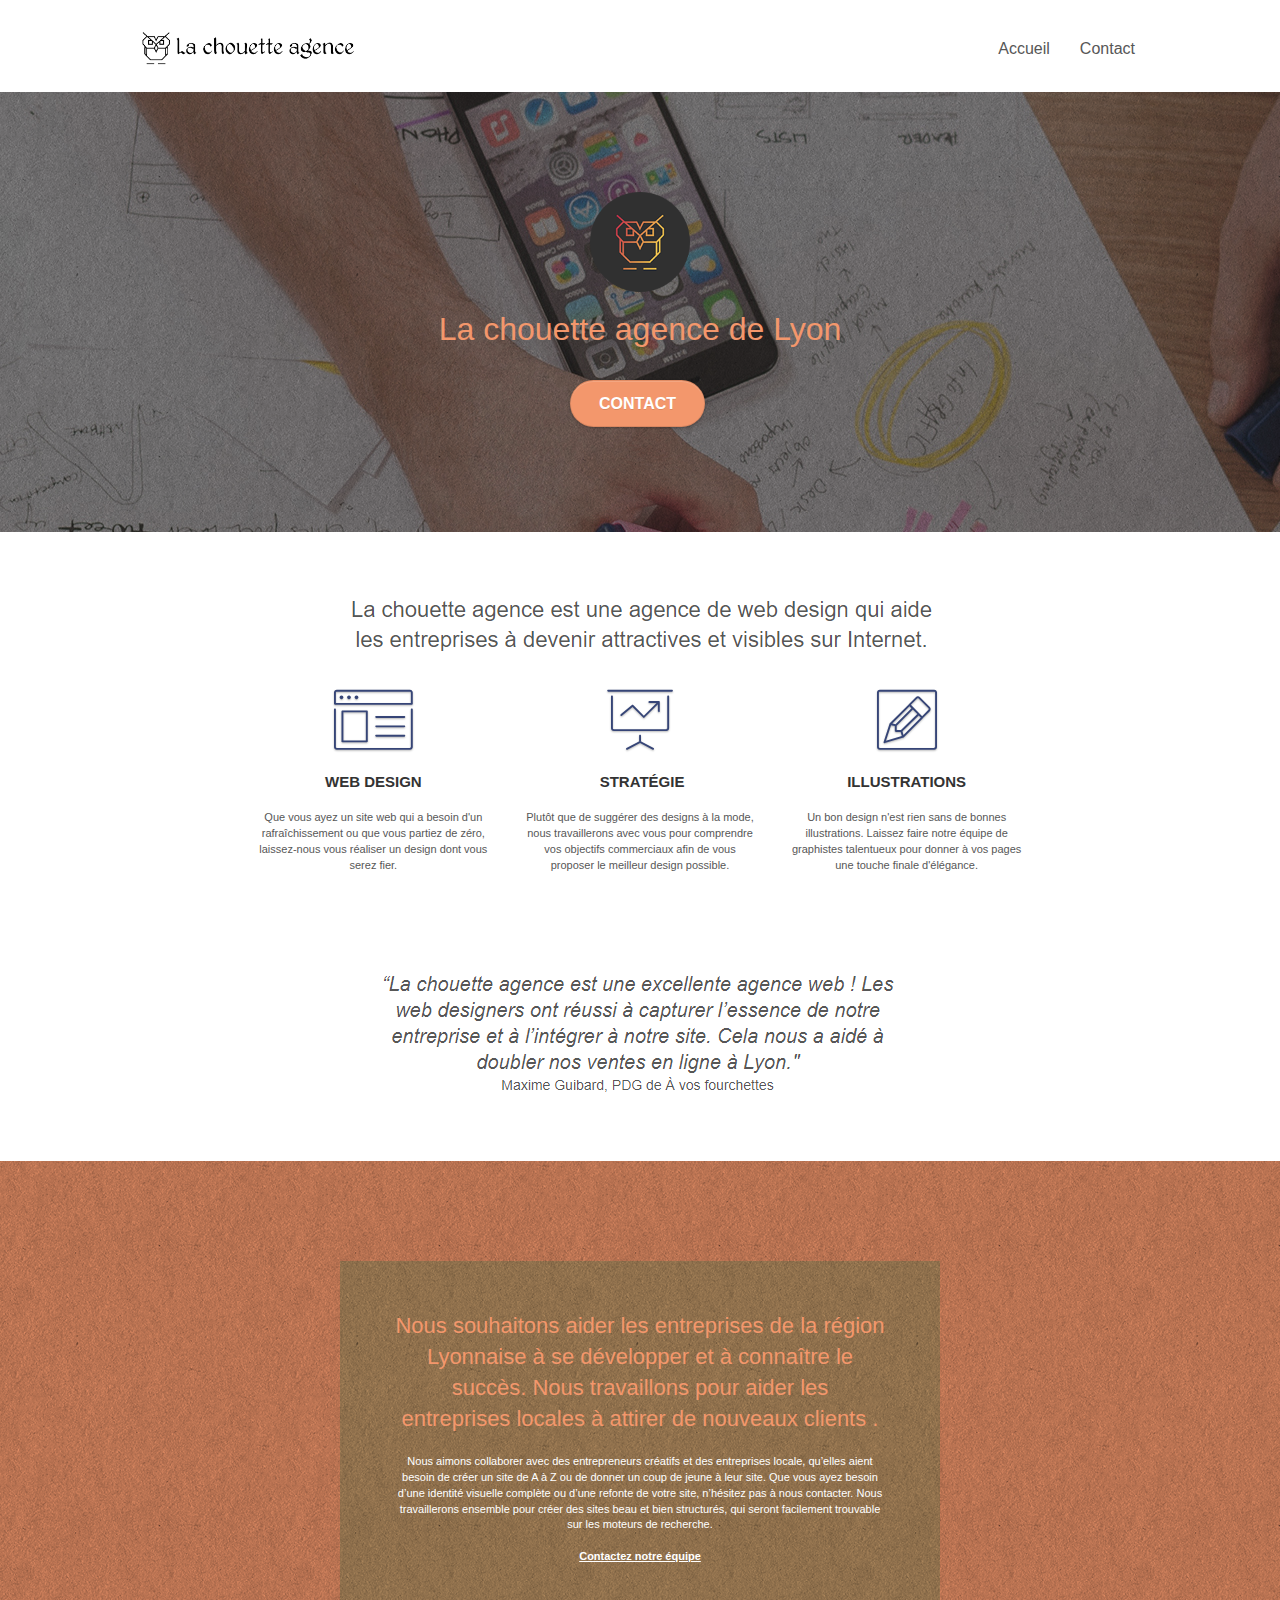
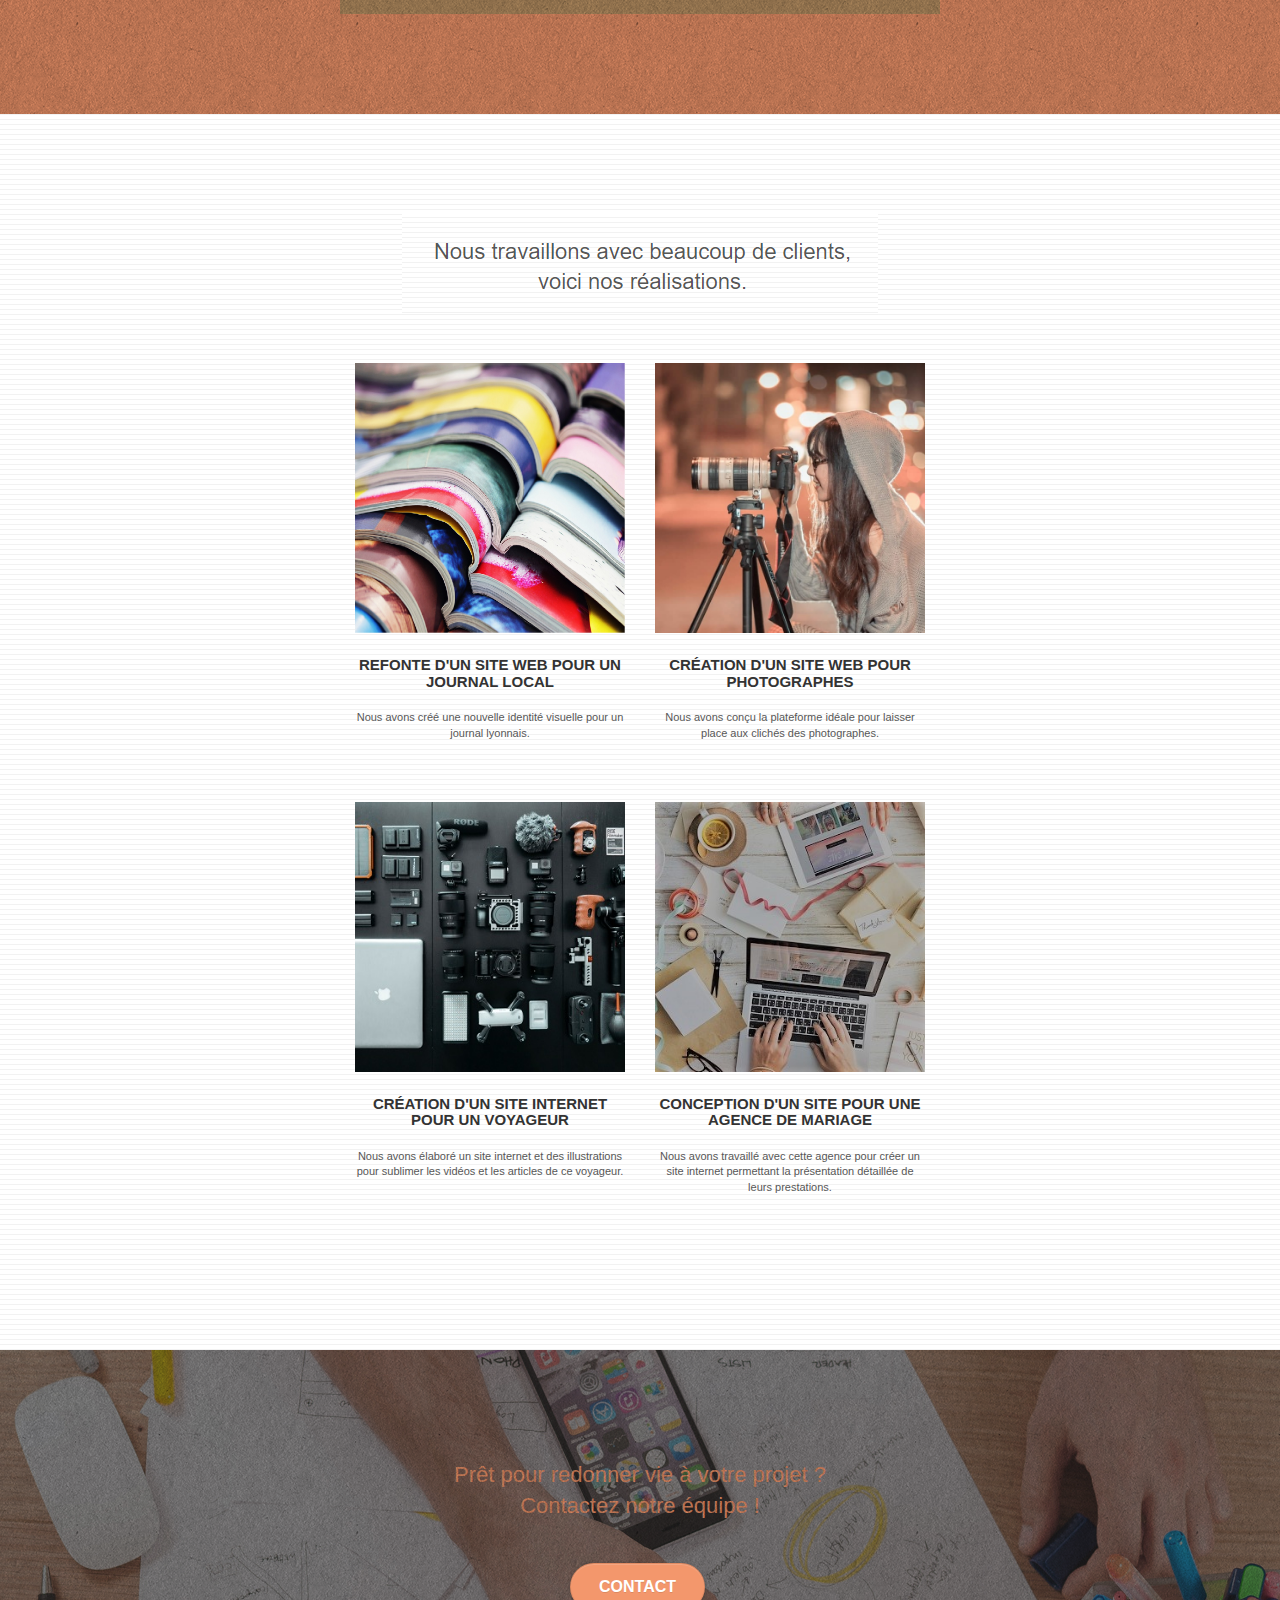
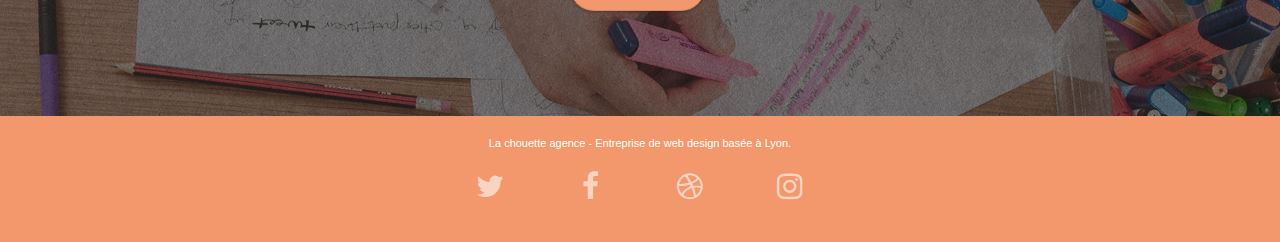
==== commit afa3d8c8: "Déplacements de certains style des pages html vers style.css" ====
--- a/index.html
+++ b/index.html
@@ -1,259 +1,275 @@
 <!doctype html>
 <html lang="en">
+
 <head>
-    <meta charset="utf-8">
-    <meta name="description" content="La chouette agence basée à Lyon est une agence de web design qui aide les entreprises à devenir attractives et visibles sur Internet">
-    <meta name="viewport" content="width=device-width, initial-scale=1.0, viewport-fit=cover">
-    <link rel="shortcut icon" type="image/jpg" href="favicon.jpg">
-    
-	<link rel="stylesheet" type="text/css" href="./css/bootstrap.css">
-	<link rel="stylesheet" type="text/css" href="style.css">
-	<link rel="stylesheet" type="text/css" href="./css/font-awesome.css">
-	<link rel="stylesheet" type="text/css" href="./css/et-line.css">
-	
-    
+	<meta charset="utf-8">
+	<meta name="description" content="La chouette agence basée à Lyon est une entreprise de web design qui aide les entreprises à devenir attractives et visibles sur Internet">
+	<meta name="viewport" content="width=device-width, initial-scale=1.0, viewport-fit=cover">
 	<script src="./js/jquery-2.1.0.js"></script>
 	<script src="./js/bootstrap.js"></script>
 	<script src="./js/blocs.js"></script>
 	<script src="./js/jquery.touchSwipe.js" defer></script>
 	<script src="./js/gmaps.js"></script>
-
-    <title>Accueil - La chouette agence - Lyon</title>
-
-    
-<!-- Analytics -->
- 
-<!-- Analytics END -->
-    
+	<!-- Analytics -->
+	<script async src="https://www.googletagmanager.com/gtag/js?id=G-17PNXVG4WR"></script>
+	<script>
+		window.dataLayer = window.dataLayer || [];
+		function gtag() { dataLayer.push(arguments); }
+		gtag('js', new Date());
+		gtag('config', 'G-17PNXVG4WR');
+	</script>
+	<!-- Analytics END -->
+	<link rel="shortcut icon" type="image/jpg" href="favicon.jpg">
+	<link rel="stylesheet" type="text/css" href="./css/bootstrap.css">
+	<link rel="stylesheet" type="text/css" href="style.css">
+	<link rel="stylesheet" type="text/css" href="./css/font-awesome.css">
+	<link rel="stylesheet" type="text/css" href="./css/et-line.css">
+	<title>Accueil - La chouette agence - Lyon</title>
+	<meta name="robots" content="index,follow">
 </head>
+
 <body>
-<!-- Principal conteneur -->
-<div class="page-container">
-    
-<!-- bloc-0 -->
-<header class="bloc bgc-white l-bloc " id="bloc-0">
-	<div class="container bloc-sm">
-
-		<nav class="navbar row">
-			<div class="navbar-header">
-				<a class="navbar-brand" href="index.html"><img src="img/la-chouette-agence.png" alt="paris web design logo agence web meilleure agence" height="40" /></a>
-				<button id="nav-toggle" type="button" class="ui-navbar-toggle navbar-toggle" data-toggle="collapse" data-target=".navbar-1">
-					<span class="sr-only">Toggle navigation</span><span class="icon-bar"></span><span class="icon-bar"></span><span class="icon-bar"></span>
-				</button>
+	<!-- Principal conteneur -->
+	<div class="page-container">
+		<!-- bloc-0 -->
+		<header class="bloc bgc-white l-bloc " id="bloc-0">
+			<div class="container bloc-sm">
+				<nav class="navbar row">
+					<div class="navbar-header">
+						<a class="navbar-brand" href="index.html"><img src="img/la-chouette-agence.png" alt="chouette agence entreprise web design lyon" /></a>
+						<button id="nav-toggle" type="button" class="ui-navbar-toggle navbar-toggle"
+							data-toggle="collapse" data-target=".navbar-1">
+							<span class="sr-only">Toggle navigation</span><span class="icon-bar"></span><span
+								class="icon-bar"></span><span class="icon-bar"></span>
+						</button>
+					</div>
+					<div class="collapse navbar-collapse navbar-1 special-dropdown-nav">
+						<ul class="site-navigation nav navbar-nav">
+							<li>
+								<a href="index.html">Accueil</a>
+							</li>
+							<li>
+							</li>
+							<li>
+								<a href="contact.html">Contact</a>
+							</li>
+						</ul>
+					</div>
+				</nav>
 			</div>
-			<div class="collapse navbar-collapse navbar-1 special-dropdown-nav">
-				<ul class="site-navigation nav navbar-nav">
-					<li>
-						<a href="index.html">Accueil</a>
-					</li>
-					<li>
-					</li>
-					<li>
-						<a href="contact.html">Contact</a>
-					</li>
-				</ul>
+		</header>
+		<!-- bloc-0 END -->
+
+		<!-- bloc-1-presentation -->
+		<section class="bloc bgc-dark-slate-blue bg-banniere d-bloc bg-t-edge bloc-bg-texture texture-paper b-parallax" id="bloc-1-hero">
+			<div class="container bloc-lg">
+				<div class="row tight-width-whitespace">
+					<div class="col-sm-12">
+						<img src="img/logo.png" class="center-block image-resize-mode" alt="logo chouette agence entreprise web design lyon" />
+						<h1 class="text-center hero-bloc-text tc-white ">
+							La chouette agence de Lyon
+						</h1>
+						<div class="text-center">
+							<a href="contact.html" class="btn btn-lg btn-clean btn-rd cta-hero btn-atomic-tangerine" id="cta-hero">Contact</a>
+						</div>
+					</div>
+				</div>
 			</div>
-		</nav>
+		</section>
+		<!-- bloc-1-presentation END -->
+
+		<main>
+			<!-- bloc-2-services -->
+			<section class="bloc bgc-white l-bloc" id="bloc-2-services">
+				<div class="container bloc-md">
+					<div class="row">
+						<div class="col-sm-12 text-center">
+							<img alt="agence web, agence web paris, web design paris, stratégie web" src="img/title.png" />
+						</div>
+					</div>
+					<div class="row voffset-lg med-width-whitespace">
+						<div class="col-sm-4">
+							<div class="text-center">
+								<span class="et-icon-browser sm-shadow icon-dark-slate-blue icons icon-lg"></span>
+							</div>
+							<h3 class="mg-md text-center">
+								Web design
+							</h3>
+							<p class="text-center ">
+								Que vous ayez un site web qui a besoin d'un rafraîchissement ou que vous partiez de
+								zéro, laissez-nous vous réaliser un design dont vous serez fier.
+							</p>
+						</div>
+						<div class="col-sm-4">
+							<div class="text-center">
+								<span class="et-icon-presentation sm-shadow icon-dark-slate-blue icons icon-lg"></span>
+							</div>
+							<h3 class="mg-md text-center">
+								&nbsp;Stratégie
+							</h3>
+							<p class="text-center ">
+								Plutôt que de suggérer des designs à la mode, nous travaillerons avec vous pour
+								comprendre vos objectifs commerciaux afin de vous proposer le meilleur design
+								possible.<br>
+							</p>
+						</div>
+						<div class="col-sm-4">
+							<div class="text-center">
+								<span class="et-icon-edit sm-shadow icon-dark-slate-blue icons icon-lg"></span>
+							</div>
+							<h3 class="mg-md text-center">
+								Illustrations
+							</h3>
+							<p class="text-center ">
+								Un bon design n'est rien sans de bonnes illustrations. Laissez faire notre équipe de
+								graphistes talentueux pour donner à vos pages une touche finale d'élégance.
+							</p>
+						</div>
+					</div>
+					<div class="row voffset-lg voffset">
+						<div class="col-xs-12 col-md-8 col-md-offset-2 text-center">
+							<img alt="agence web, agence web paris, web design paris, stratégie web" src="img/citation.png" />
+						</div>
+					</div>
+				</div>
+			</section>
+			<!-- bloc-2-services END -->
+
+			<!-- bloc-3-what-i-do -->
+			<section class="bloc tc-white bgc-atomic-tangerine bg-presentation d-bloc bloc-bg-texture texture-paper b-parallax" id="bloc-3-what-i-do">
+				<div class="container bloc-lg">
+					<div class="row tight-width-whitespace black-background">
+						<div class="col-sm-12">
+							<h2 class="mg-md text-center tc-white">
+								Nous souhaitons aider les entreprises de la région Lyonnaise à se développer et à
+								connaître le succès. Nous travaillons pour aider les entreprises locales à attirer de
+								nouveaux clients .<br>
+							</h2>
+							<p class="text-center white">
+								Nous aimons collaborer avec des entrepreneurs créatifs et des entreprises locale,
+								qu’elles aient besoin de créer un site de A à Z ou de donner un coup de jeune à leur
+								site. Que vous ayez besoin d’une identité visuelle complète ou d’une refonte de votre
+								site, n’hésitez pas à nous contacter. Nous travaillerons ensemble pour créer des sites
+								beau et bien structurés, qui seront facilement trouvable sur les moteurs de recherche.
+								<br><br><a class="ltc-white bold-link" href="contact.html">Contactez notre équipe</a><br>
+							</p>
+						</div>
+					</div>
+				</div>
+			</section>
+			<!-- bloc-3-what-i-do END -->
+
+			<!-- bloc-4-portfolio -->
+			<section class="bloc bgc-white bg-lines-h2-bg bg-repeat l-bloc" id="bloc-4-portfolio">
+				<div class="container bloc-lg">
+					<div class="row">
+						<div class="col-sm-12 text-center">
+							<img alt="agence web, agence web paris, web design paris, stratégie web" src="img/title2.png" />
+						</div>
+					</div>
+					<div class="row tight-width-whitespace portfolio-row">
+						<div class="col-sm-6">
+							<a href="#" data-lightbox="img/1.jpg" data-gallery-id="gallery-1" data-caption="Refonte d'un site web pour un journal local" data-frame="snapshot-lb">
+								<img src="img/1.jpg" alt="paris web design logo agence web meilleure agence et refonte site web journal" class="img-responsive portfolio-thumb" /></a>
+							<h3 class="mg-md text-center">
+								Refonte d'un site web pour un journal local
+							</h3>
+							<p class="text-center">
+								Nous avons créé une nouvelle identité visuelle pour un journal lyonnais.
+							</p>
+						</div>
+						<div class="col-sm-6">
+							<a href="#" data-lightbox="img/2.jpg" data-gallery-id="gallery-1" data-caption="Création d'un site web pour photographes" data-frame="snapshot-lb">
+								<img src="img/2.jpg" class="img-responsive portfolio-thumb" alt="paris web design logo agence web meilleure agence, Création d'un site web pour photographes" /></a>
+							<h3 class="mg-md text-center">
+								Création d'un site web pour photographes
+							</h3>
+							<p class="text-center">
+								Nous avons conçu la plateforme idéale pour laisser place aux clichés des photographes.
+							</p>
+						</div>
+					</div>
+					<div class="row tight-width-whitespace portfolio-row">
+						<div class="col-sm-6">
+							<a href="#" data-lightbox="img/3.bmp" data-gallery-id="gallery-1" data-caption="Création d'un site internet pour un voyageur" data-frame="snapshot-lb">
+								<img src="img/3.bmp" class="img-responsive portfolio-thumb" alt="paris web design logo agence web meilleure agence, Création d'un site web pour voyageur" /></a>
+							<h3 class="mg-md text-center">
+								Création d'un site internet pour un voyageur
+							</h3>
+							<p class="text-center">
+								Nous avons élaboré un site internet et des illustrations pour sublimer les vidéos et les
+								articles de ce voyageur.
+							</p>
+						</div>
+						<div class="col-sm-6">
+							<a href="#" data-lightbox="img/4.bmp" data-gallery-id="gallery-1" data-caption="Conception d'un site pour une agence de mariage" data-frame="snapshot-lb">
+								<img src="img/4.bmp" class="img-responsive portfolio-thumb" alt="paris web design logo agence web meilleure agence, Création d'un site web pour agence de mariage" /></a>
+							<h3 class="mg-md text-center">
+								Conception d'un site pour une agence de mariage
+							</h3>
+							<p class="text-center">
+								Nous avons travaillé avec cette agence pour créer un site internet permettant la
+								présentation détaillée de leurs prestations.
+							</p>
+						</div>
+					</div>
+				</div>
+			</section>
+			<!-- bloc-4-portfolio END -->
+
+			<!-- bloc-5-cta -->
+			<section class="bloc bgc-dark-slate-blue bg-banniere d-bloc bloc-bg-texture texture-paper" id="bloc-5-cta">
+				<div class="container bloc-lg">
+					<div class="row">
+						<h2 class="mg-md text-center tc-white">
+							Prêt pour redonner vie à votre projet ?<br>Contactez notre équipe !
+						</h2>
+						<div class="col-sm-12 text-center">
+							<a href="contact.html"
+								class="btn btn-atomic-tangerine btn-clean btn-rd btn-lg cta-hero">Contact</a>
+						</div>
+					</div>
+				</div>
+			</section>
+			<!-- bloc-5-cta END -->
+		</main>
+
+		<!-- Footer - bloc-8 -->
+		<footer class="bloc bgc-atomic-tangerine d-bloc" id="bloc-8">
+			<div class="container bloc-sm">
+				<div class="row">
+					<div class="col-sm-12">
+						<p class="text-center white">La chouette agence - Entreprise de web design basée à Lyon.<br></p>
+						<div class="row row-no-gutters social">
+							<div class="col-sm-3">
+								<div class="text-center">
+									<a class="social" href="index.html"><span class="fa fa-twitter icon-md"></span></a>
+								</div>
+							</div>
+							<div class="col-sm-3">
+								<div class="text-center">
+									<a class="social" href="index.html"><span class="fa fa-facebook icon-md"></span></a>
+								</div>
+							</div>
+							<div class="col-sm-3">
+								<div class="text-center">
+									<a class="social" href="index.html"><span class="fa fa-dribbble icon-md"></span></a>
+								</div>
+							</div>
+							<div class="col-sm-3">
+								<div class="text-center">
+									<a class="social" href="index.html"><span
+											class="fa fa-instagram icon-md"></span></a>
+								</div>
+							</div>
+						</div>
+					</div>
+				</div>
+			</div>
+		</footer>
+		<!-- Footer - bloc-8 END -->
 	</div>
-</header>
-<!-- bloc-0 END -->
-
-<!-- bloc-1-presentation -->
-<section class="bloc bgc-dark-slate-blue bg-banniere d-bloc bg-t-edge bloc-bg-texture texture-paper b-parallax" id="bloc-1-hero">
-	<div class="container bloc-lg">
-		<div class="row tight-width-whitespace">
-			<div class="col-sm-12">
-				<img src="img/logo.png" class="center-block image-resize-mode" width="100" alt="La chouette agence, agence web paris, création logo paris" />
-				<h1 class="text-center hero-bloc-text tc-white ">
-					La chouette agence de Lyon
-				</h1>
-				<div class="text-center">
-					<a href="contact.html" class="btn btn-lg btn-clean btn-rd cta-hero btn-atomic-tangerine" id="cta-hero">Contact</a>
-				</div>
-			</div>
-		</div>
-	</div>
-</section>
-<!-- bloc-1-presentation END -->
-
-<main>
-<!-- bloc-2-services -->
-<section class="bloc bgc-white l-bloc" id="bloc-2-services">
-	<div class="container bloc-md">
-		<div class="row">
-			<div class="col-sm-12 text-center">
-				<img alt="agence web, agence web paris, web design paris, stratégie web" src="img/title.png" />
-			</div>
-		</div>
-		<div class="row voffset-lg med-width-whitespace">
-			<div class="col-sm-4">
-				<div class="text-center">
-					<span class="et-icon-browser sm-shadow icon-dark-slate-blue icons icon-lg"></span>
-				</div>
-				<h3 class="mg-md text-center">
-					Web design
-				</h3>
-				<p class="text-center ">
-					Que vous ayez un site web qui a besoin d'un rafraîchissement ou que vous partiez de zéro, laissez-nous vous réaliser un design dont vous serez fier.
-				</p>
-			</div>
-			<div class="col-sm-4">
-				<div class="text-center">
-					<span class="et-icon-presentation sm-shadow icon-dark-slate-blue icons icon-lg"></span>
-				</div>
-				<h3 class="mg-md text-center">
-					&nbsp;Stratégie
-				</h3>
-				<p class="text-center ">
-					Plutôt que de suggérer des designs à la mode, nous travaillerons avec vous pour comprendre vos objectifs commerciaux afin de vous proposer le meilleur design possible.<br>
-				</p>
-			</div>
-			<div class="col-sm-4">
-				<div class="text-center">
-					<span class="et-icon-edit sm-shadow icon-dark-slate-blue icons icon-lg"></span>
-				</div>
-				<h3 class="mg-md text-center">
-					Illustrations
-				</h3>
-				<p class="text-center ">
-					Un bon design n'est rien sans de bonnes illustrations. Laissez faire notre équipe de graphistes talentueux pour donner à vos pages une touche finale d'élégance.
-				</p>
-			</div>
-		</div>
-		<div class="row voffset-lg voffset">
-			<div class="col-xs-12 col-md-8 col-md-offset-2 text-center">
-				<img alt="agence web, agence web paris, web design paris, stratégie web" src="img/citation.png" />
-
-			</div>
-		</div>
-	</div>
-</section>
-<!-- bloc-2-services END -->
-
-<!-- bloc-3-what-i-do -->
-<section class="bloc tc-white bgc-atomic-tangerine bg-presentation d-bloc bloc-bg-texture texture-paper b-parallax" id="bloc-3-what-i-do">
-	<div class="container bloc-lg">
-		<div class="row tight-width-whitespace black-background">
-			<div class="col-sm-12">
-				<h2 class="mg-md text-center tc-white">
-					Nous souhaitons aider les entreprises de la région Lyonnaise à se développer et à connaître le succès. Nous travaillons pour aider les entreprises locales à attirer de nouveaux clients .<br>
-				</h2>
-				<p class="text-center white">
-					Nous aimons collaborer avec des entrepreneurs créatifs et des entreprises locale, qu’elles aient besoin de créer un site de A à Z ou de donner un coup de jeune à leur site. Que vous ayez besoin d’une identité visuelle complète ou d’une refonte de votre site, n’hésitez pas à nous contacter. Nous travaillerons ensemble pour créer des sites beau et bien structurés, qui seront facilement trouvable sur les moteurs de recherche. <br><br><a class="ltc-white bold-link" href="contact.html">Contactez notre équipe</a><br>
-				</p>
-			</div>
-		</div>
-	</div>
-</section>
-<!-- bloc-3-what-i-do END -->
-
-<!-- bloc-4-portfolio -->
-<section class="bloc bgc-white bg-lines-h2-bg bg-repeat l-bloc" id="bloc-4-portfolio">
-	<div class="container bloc-lg">
-		<div class="row">
-			<div class="col-sm-12 text-center">
-				<img alt="agence web, agence web paris, web design paris, stratégie web" src="img/title2.png" />
-			</div>
-		</div>
-		<div class="row tight-width-whitespace portfolio-row">
-			<div class="col-sm-6">
-				<a href="#" data-lightbox="img/1.jpg" data-gallery-id="gallery-1" data-caption="Refonte d'un site web pour un journal local" data-frame="snapshot-lb"><img src="img/1.jpg" alt="paris web design logo agence web meilleure agence et refonte site web journal" class="img-responsive portfolio-thumb" /></a>
-				<h3 class="mg-md text-center">
-					Refonte d'un site web pour un journal local
-				</h3>
-				<p class="text-center">
-					Nous avons créé une nouvelle identité visuelle pour un journal lyonnais.
-				</p>
-			</div>
-			<div class="col-sm-6">
-				<a href="#" data-lightbox="img/2.jpg" data-gallery-id="gallery-1" data-caption="Création d'un site web pour photographes" data-frame="snapshot-lb"><img src="img/2.jpg" class="img-responsive portfolio-thumb" alt="paris web design logo agence web meilleure agence, Création d'un site web pour photographes" /></a>
-				<h3 class="mg-md text-center">
-					Création d'un site web pour photographes
-				</h3>
-				<p class="text-center">
-					Nous avons conçu la plateforme idéale pour laisser place aux clichés des photographes.
-				</p>
-			</div>
-		</div>
-		<div class="row tight-width-whitespace portfolio-row">
-			<div class="col-sm-6">
-				<a href="#" data-lightbox="img/3.bmp" data-gallery-id="gallery-1" data-caption="Création d'un site internet pour un voyageur" data-frame="snapshot-lb"><img src="img/3.bmp" class="img-responsive portfolio-thumb" alt="paris web design logo agence web meilleure agence, Création d'un site web pour voyageur"/></a>
-				<h3 class="mg-md text-center">
-					Création d'un site internet pour un voyageur
-				</h3>
-				<p class="text-center">
-					Nous avons élaboré un site internet et des illustrations pour sublimer les vidéos et les articles de ce voyageur.
-				</p>
-			</div>
-			<div class="col-sm-6">
-				<a href="#" data-lightbox="img/4.bmp" data-gallery-id="gallery-1" data-caption="Conception d'un site pour une agence de mariage" data-frame="snapshot-lb"><img src="img/4.bmp" class="img-responsive portfolio-thumb" alt="paris web design logo agence web meilleure agence, Création d'un site web pour agence de mariage" /></a>
-				<h3 class="mg-md text-center">
-					Conception d'un site pour une agence de mariage
-				</h3>
-				<p class="text-center">
-					Nous avons travaillé avec cette agence pour créer un site internet permettant la présentation détaillée de leurs prestations.
-				</p>
-			</div>
-		</div>
-	</div>
-</section>
-<!-- bloc-4-portfolio END -->
-
-<!-- bloc-5-cta -->
-<section class="bloc bgc-dark-slate-blue bg-banniere d-bloc bloc-bg-texture texture-paper" id="bloc-5-cta">
-	<div class="container bloc-lg">
-		<div class="row">
-			<h2 class="mg-md text-center tc-white">
-				Prêt pour redonner vie à votre projet ?<br>Contactez notre équipe !
-			</h2>
-			<div class="col-sm-12 text-center">
-				<a href="contact.html" class="btn btn-atomic-tangerine btn-clean btn-rd btn-lg cta-hero">Contact</a>
-			</div>
-		</div>
-	</div>
-</section>
-<!-- bloc-5-cta END -->
-</main>
-
-<!-- Footer - bloc-8 -->
-<footer class="bloc bgc-atomic-tangerine d-bloc" id="bloc-8">
-	<div class="container bloc-sm">
-		<div class="row">
-			<div class="col-sm-12">
-				<p class="text-center white">
-					La chouette agence - Agence web basée à Lyon.<br>
-				</p>
-				<div class="row row-no-gutters social">
-					<div class="col-sm-3">
-						<div class="text-center">
-							<a class="social" href="index.html"><span class="fa fa-twitter icon-md"></span></a>
-						</div>
-					</div>
-					<div class="col-sm-3">
-						<div class="text-center">
-							<a class="social" href="index.html"><span class="fa fa-facebook icon-md"></span></a>
-						</div>
-					</div>
-					<div class="col-sm-3">
-						<div class="text-center">
-							<a class="social" href="index.html"><span class="fa fa-dribbble icon-md"></span></a>
-						</div>
-					</div>
-					<div class="col-sm-3">
-						<div class="text-center">
-							<a class="social" href="index.html"><span class="fa fa-instagram icon-md"></span></a>
-						</div>
-					</div>
-				</div>
-			</div>
-		</div>
-	</div>
-</footer>
-<!-- Footer - bloc-8 END -->
-
-</div>
-<!-- Principal conteneur END -->
-    
-
+	<!-- Principal conteneur END -->
 </body>
-</html>
+
+</html>--- a/style.css
+++ b/style.css
@@ -283,8 +283,16 @@
     padding-left: 0;
 }
 
+#bloc-0 img{
+height: 40px;
+}
+
 #bloc-1-hero h1 {
     font-size: 32px;
+}
+
+#bloc-1-hero img{
+    width:100px;
 }
 
 .navbar {
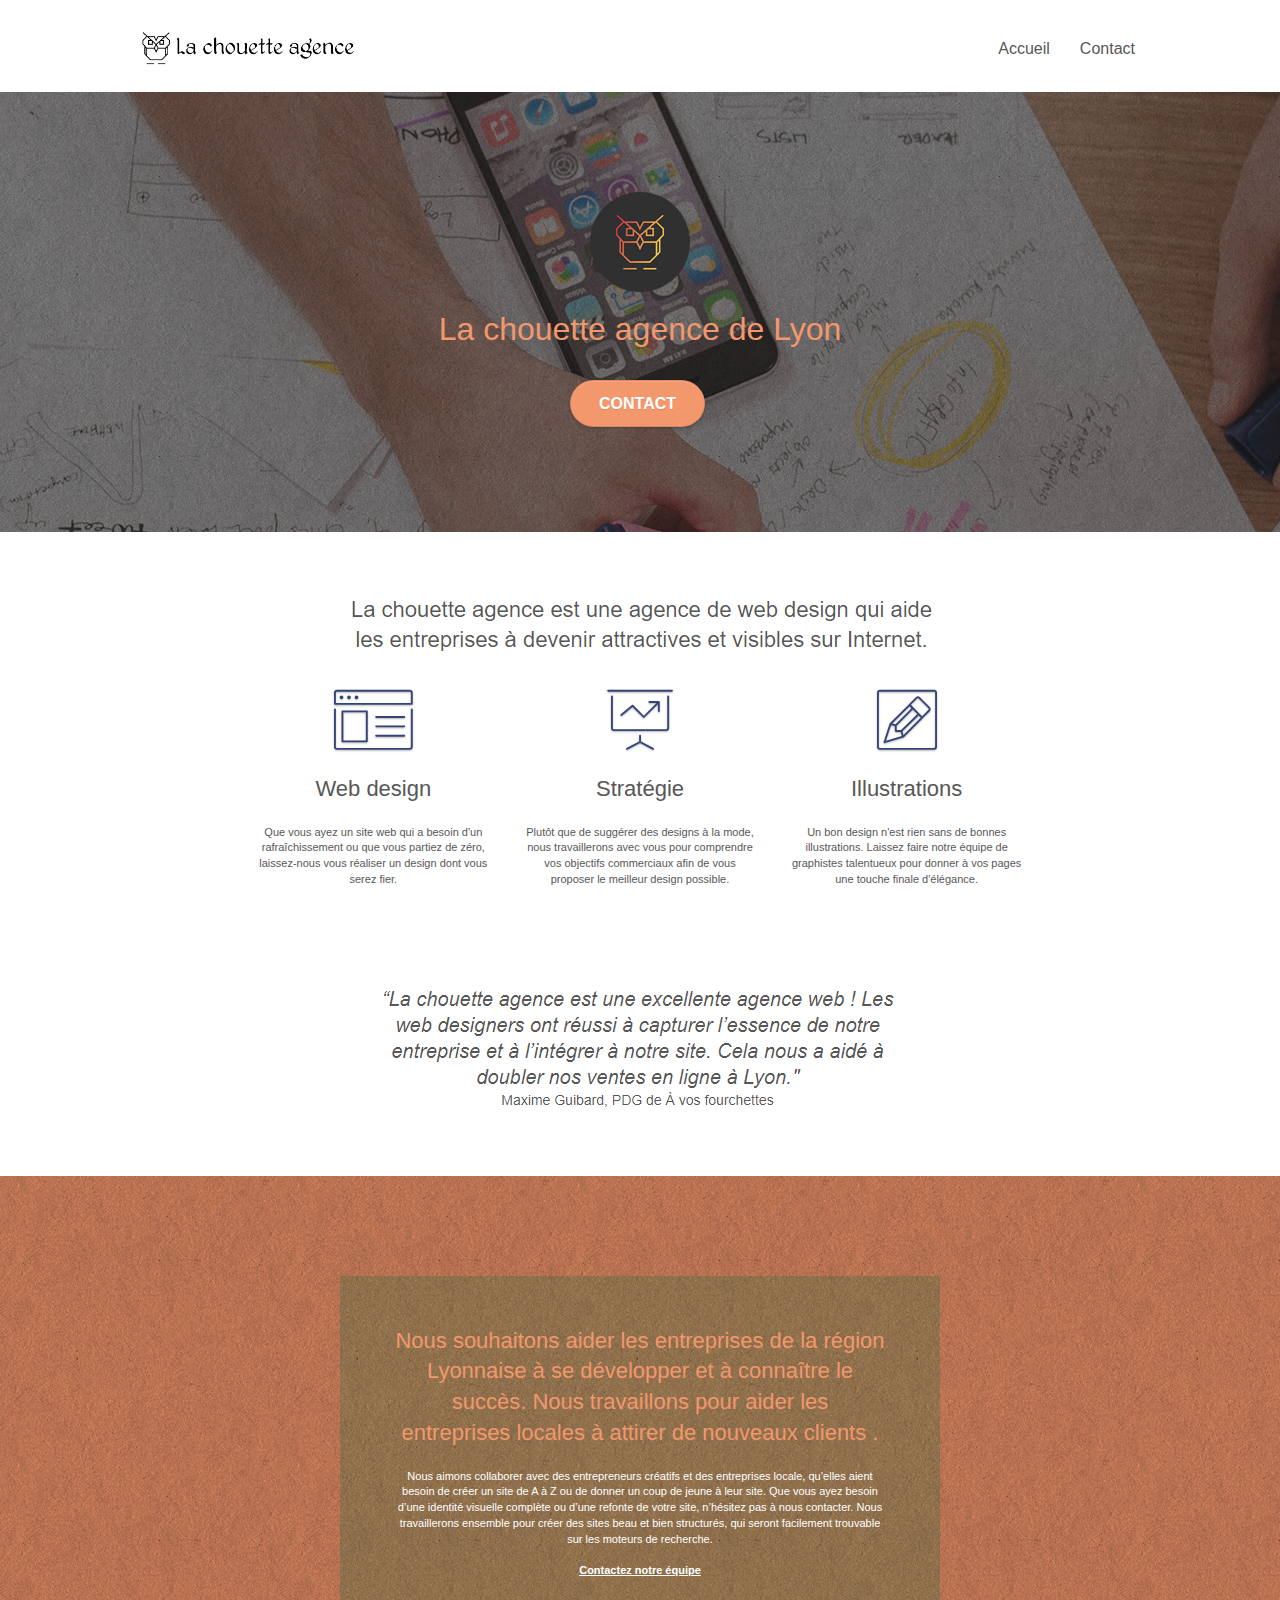
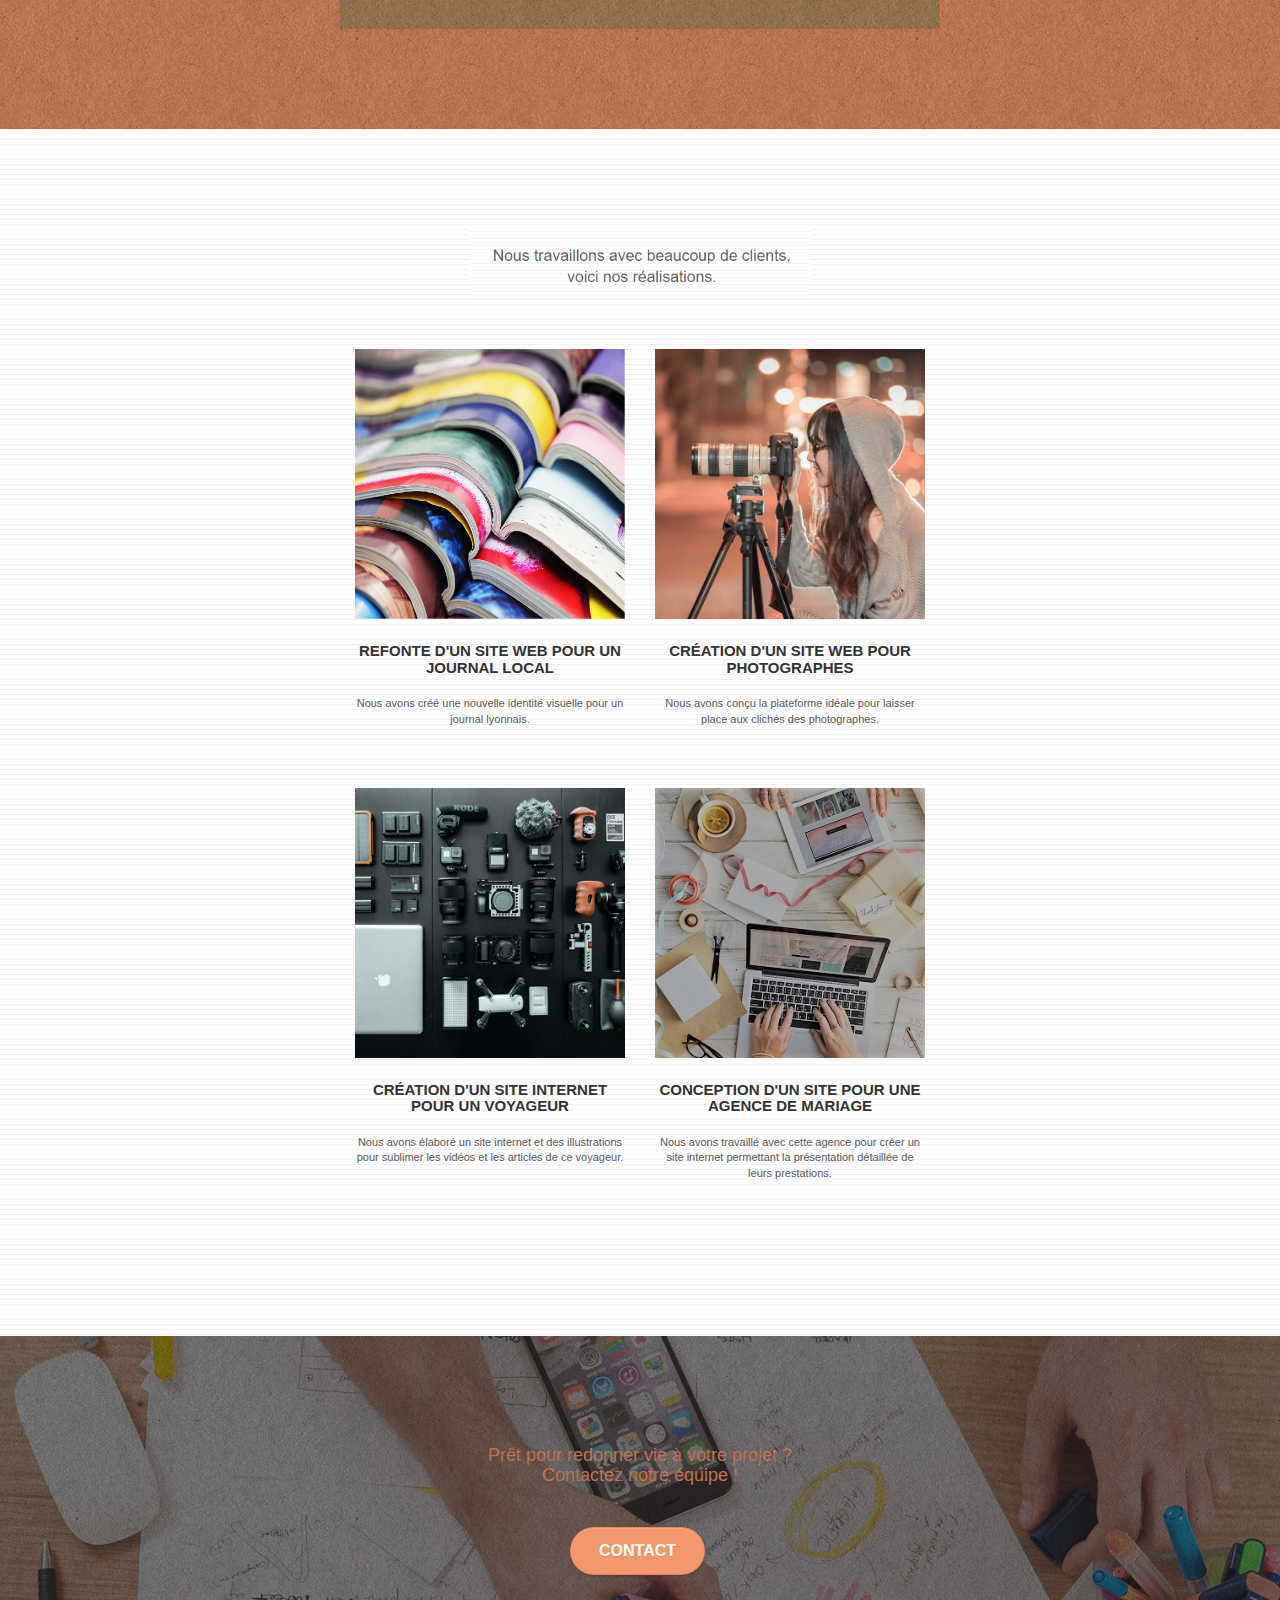
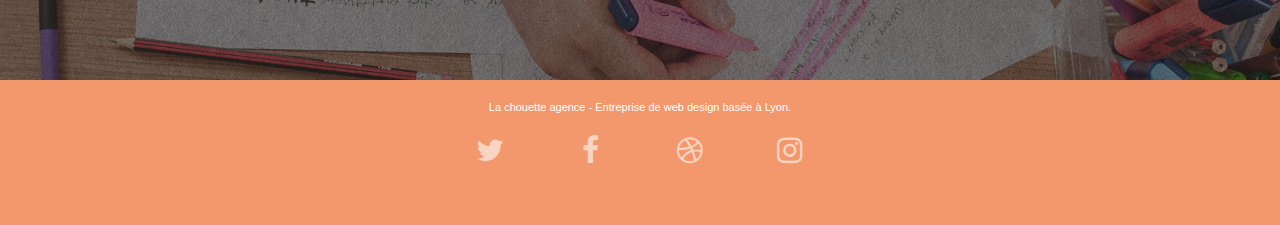
==== commit 6a1d3580: "Balises titres réadaptées, ALT sur images revues" ====
--- a/index.html
+++ b/index.html
@@ -66,9 +66,7 @@
 				<div class="row tight-width-whitespace">
 					<div class="col-sm-12">
 						<img src="img/logo.png" class="center-block image-resize-mode" alt="logo chouette agence entreprise web design lyon" />
-						<h1 class="text-center hero-bloc-text tc-white ">
-							La chouette agence de Lyon
-						</h1>
+						<h1 class="text-center hero-bloc-text tc-white ">La chouette agence de Lyon</h1>
 						<div class="text-center">
 							<a href="contact.html" class="btn btn-lg btn-clean btn-rd cta-hero btn-atomic-tangerine" id="cta-hero">Contact</a>
 						</div>
@@ -92,9 +90,7 @@
 							<div class="text-center">
 								<span class="et-icon-browser sm-shadow icon-dark-slate-blue icons icon-lg"></span>
 							</div>
-							<h3 class="mg-md text-center">
-								Web design
-							</h3>
+							<h2 class="mg-md text-center">Web design</h2>
 							<p class="text-center ">
 								Que vous ayez un site web qui a besoin d'un rafraîchissement ou que vous partiez de
 								zéro, laissez-nous vous réaliser un design dont vous serez fier.
@@ -104,9 +100,7 @@
 							<div class="text-center">
 								<span class="et-icon-presentation sm-shadow icon-dark-slate-blue icons icon-lg"></span>
 							</div>
-							<h3 class="mg-md text-center">
-								&nbsp;Stratégie
-							</h3>
+							<h2 class="mg-md text-center">Stratégie</h2>
 							<p class="text-center ">
 								Plutôt que de suggérer des designs à la mode, nous travaillerons avec vous pour
 								comprendre vos objectifs commerciaux afin de vous proposer le meilleur design
@@ -117,9 +111,7 @@
 							<div class="text-center">
 								<span class="et-icon-edit sm-shadow icon-dark-slate-blue icons icon-lg"></span>
 							</div>
-							<h3 class="mg-md text-center">
-								Illustrations
-							</h3>
+							<h2 class="mg-md text-center">Illustrations</h2>
 							<p class="text-center ">
 								Un bon design n'est rien sans de bonnes illustrations. Laissez faire notre équipe de
 								graphistes talentueux pour donner à vos pages une touche finale d'élégance.
@@ -170,32 +162,22 @@
 					<div class="row tight-width-whitespace portfolio-row">
 						<div class="col-sm-6">
 							<a href="#" data-lightbox="img/1.jpg" data-gallery-id="gallery-1" data-caption="Refonte d'un site web pour un journal local" data-frame="snapshot-lb">
-								<img src="img/1.jpg" alt="paris web design logo agence web meilleure agence et refonte site web journal" class="img-responsive portfolio-thumb" /></a>
-							<h3 class="mg-md text-center">
-								Refonte d'un site web pour un journal local
-							</h3>
-							<p class="text-center">
-								Nous avons créé une nouvelle identité visuelle pour un journal lyonnais.
-							</p>
+								<img src="img/1.jpg" alt="Refonte d'un site web pour un journal local" class="img-responsive portfolio-thumb" /></a>
+							<h3 class="mg-md text-center">Refonte d'un site web pour un journal local</h3>
+							<p class="text-center">Nous avons créé une nouvelle identité visuelle pour un journal lyonnais.</p>
 						</div>
 						<div class="col-sm-6">
 							<a href="#" data-lightbox="img/2.jpg" data-gallery-id="gallery-1" data-caption="Création d'un site web pour photographes" data-frame="snapshot-lb">
-								<img src="img/2.jpg" class="img-responsive portfolio-thumb" alt="paris web design logo agence web meilleure agence, Création d'un site web pour photographes" /></a>
-							<h3 class="mg-md text-center">
-								Création d'un site web pour photographes
-							</h3>
-							<p class="text-center">
-								Nous avons conçu la plateforme idéale pour laisser place aux clichés des photographes.
-							</p>
+								<img src="img/2.jpg" class="img-responsive portfolio-thumb" alt="Création d'un site web pour photographes" /></a>
+							<h3 class="mg-md text-center">Création d'un site web pour photographes</h3>
+							<p class="text-center">Nous avons conçu la plateforme idéale pour laisser place aux clichés des photographes.</p>
 						</div>
 					</div>
 					<div class="row tight-width-whitespace portfolio-row">
 						<div class="col-sm-6">
 							<a href="#" data-lightbox="img/3.bmp" data-gallery-id="gallery-1" data-caption="Création d'un site internet pour un voyageur" data-frame="snapshot-lb">
-								<img src="img/3.bmp" class="img-responsive portfolio-thumb" alt="paris web design logo agence web meilleure agence, Création d'un site web pour voyageur" /></a>
-							<h3 class="mg-md text-center">
-								Création d'un site internet pour un voyageur
-							</h3>
+								<img src="img/3.bmp" class="img-responsive portfolio-thumb" alt="Création d'un site web pour un voyageur" /></a>
+							<h3 class="mg-md text-center">Création d'un site internet pour un voyageur</h3>
 							<p class="text-center">
 								Nous avons élaboré un site internet et des illustrations pour sublimer les vidéos et les
 								articles de ce voyageur.
@@ -203,14 +185,9 @@
 						</div>
 						<div class="col-sm-6">
 							<a href="#" data-lightbox="img/4.bmp" data-gallery-id="gallery-1" data-caption="Conception d'un site pour une agence de mariage" data-frame="snapshot-lb">
-								<img src="img/4.bmp" class="img-responsive portfolio-thumb" alt="paris web design logo agence web meilleure agence, Création d'un site web pour agence de mariage" /></a>
-							<h3 class="mg-md text-center">
-								Conception d'un site pour une agence de mariage
-							</h3>
-							<p class="text-center">
-								Nous avons travaillé avec cette agence pour créer un site internet permettant la
-								présentation détaillée de leurs prestations.
-							</p>
+								<img src="img/4.bmp" class="img-responsive portfolio-thumb" alt="Conception d'un site web pour une agence de mariage" /></a>
+							<h3 class="mg-md text-center">Conception d'un site pour une agence de mariage</h3>
+							<p class="text-center">Nous avons travaillé avec cette agence pour créer un site internet permettant la présentation détaillée de leurs prestations.</p>
 						</div>
 					</div>
 				</div>
@@ -221,9 +198,7 @@
 			<section class="bloc bgc-dark-slate-blue bg-banniere d-bloc bloc-bg-texture texture-paper" id="bloc-5-cta">
 				<div class="container bloc-lg">
 					<div class="row">
-						<h2 class="mg-md text-center tc-white">
-							Prêt pour redonner vie à votre projet ?<br>Contactez notre équipe !
-						</h2>
+						<h4 class="mg-md text-center tc-white">Prêt pour redonner vie à votre projet ?<br>Contactez notre équipe !</h4>
 						<div class="col-sm-12 text-center">
 							<a href="contact.html"
 								class="btn btn-atomic-tangerine btn-clean btn-rd btn-lg cta-hero">Contact</a>
--- a/style.css
+++ b/style.css
@@ -295,6 +295,10 @@
     width:100px;
 }
 
+#bloc-4-portfolio img{
+    width: 340px;
+}
+
 .navbar {
     margin-bottom: 0;
     z-index: 1;
@@ -712,6 +716,10 @@
     margin: 20px auto 20px auto;
 }
 
+.social span{
+    margin-bottom: 20px;
+}
+
 h2 {
     font-size: 22px;
     line-height: 1.4em;
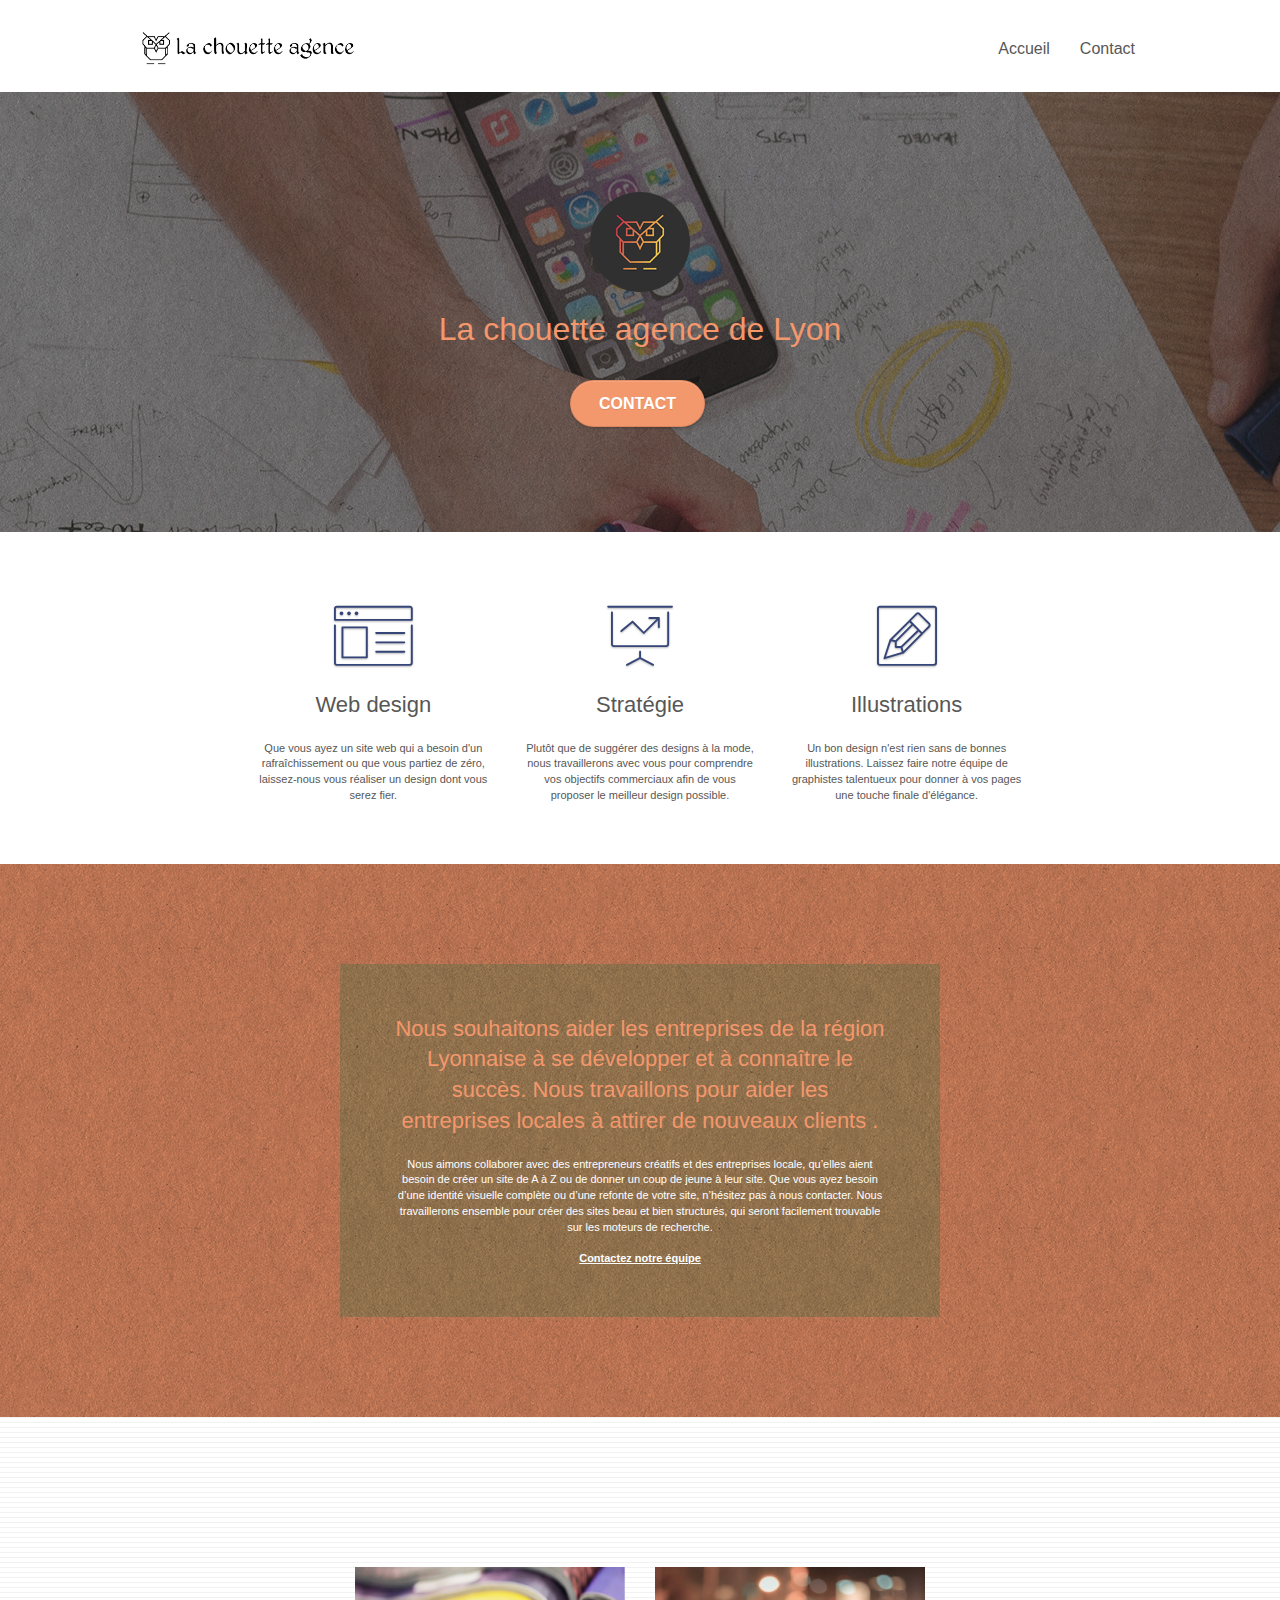
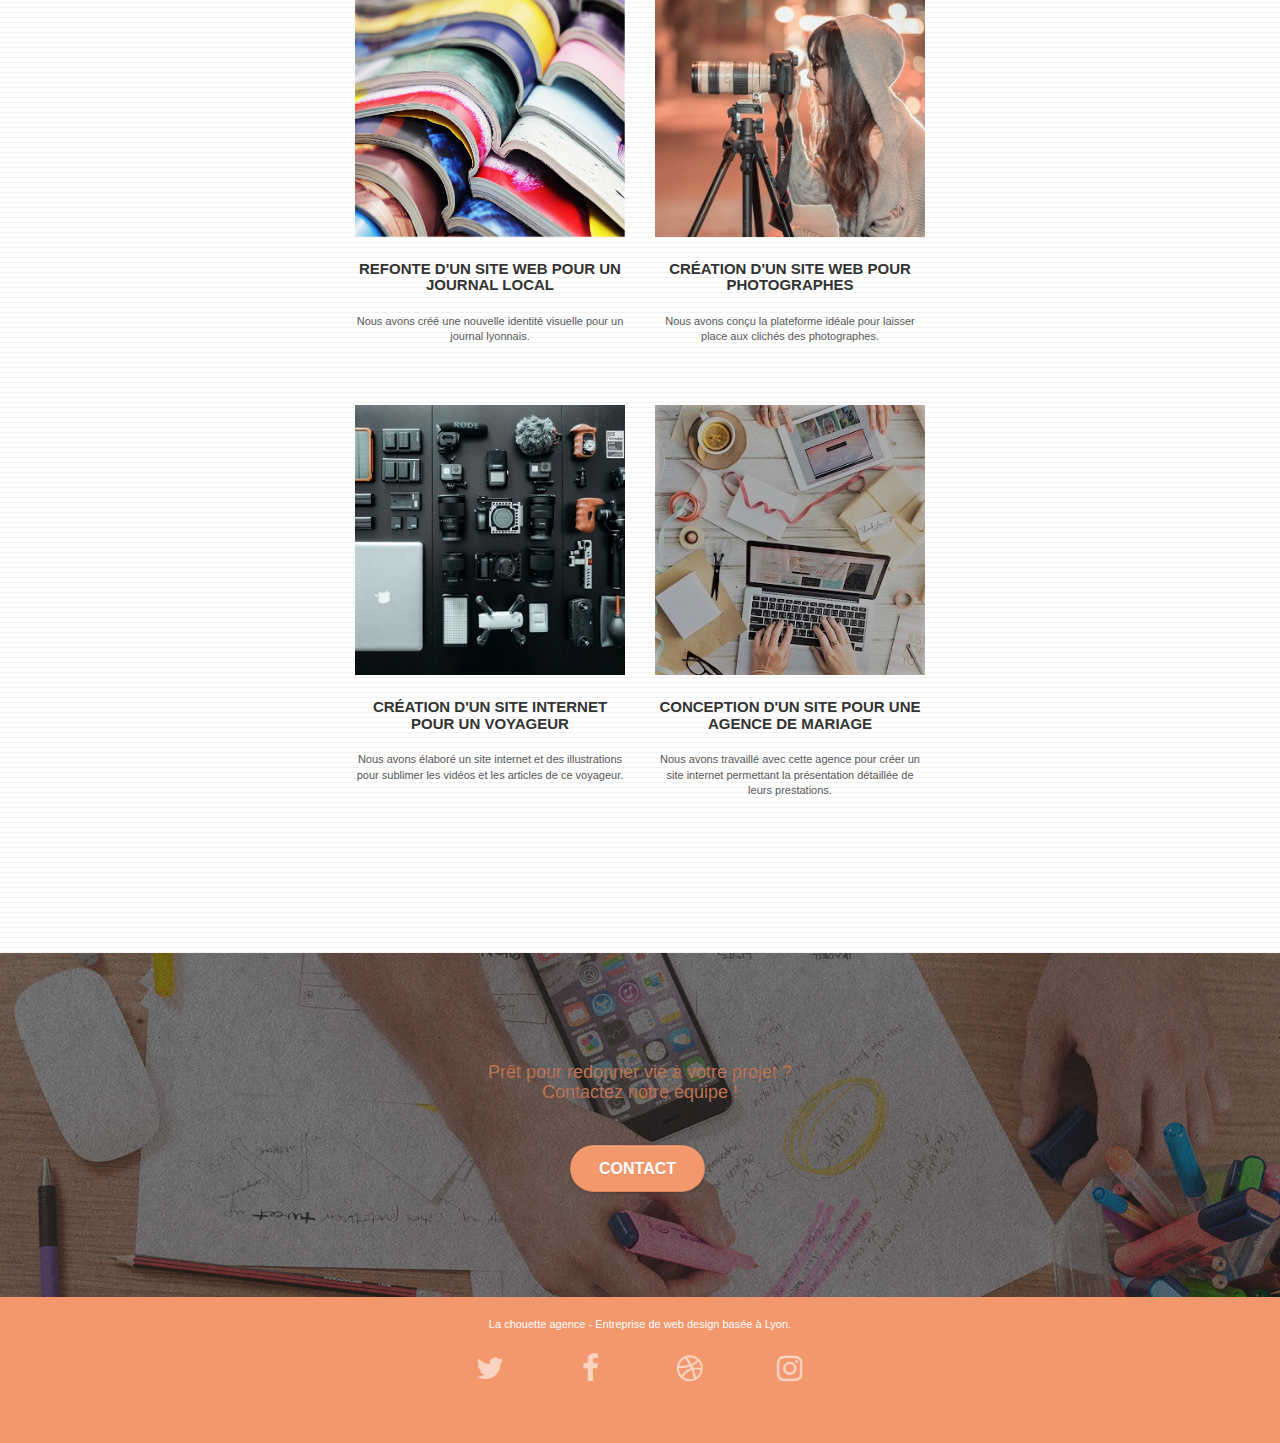
==== commit 9503614e: "Icones: balises SPAN changées en balises I" ====
--- a/index.html
+++ b/index.html
@@ -36,11 +36,9 @@
 			<div class="container bloc-sm">
 				<nav class="navbar row">
 					<div class="navbar-header">
-						<a class="navbar-brand" href="index.html"><img src="img/la-chouette-agence.png" alt="chouette agence entreprise web design lyon" /></a>
-						<button id="nav-toggle" type="button" class="ui-navbar-toggle navbar-toggle"
-							data-toggle="collapse" data-target=".navbar-1">
-							<span class="sr-only">Toggle navigation</span><span class="icon-bar"></span><span
-								class="icon-bar"></span><span class="icon-bar"></span>
+						<a class="navbar-brand" href="index.html"><img src="img/la-chouette-agence.png" alt="La chouette agence entreprise de web design à lyon" /></a>
+						<button id="nav-toggle" type="button" class="ui-navbar-toggle navbar-toggle" data-toggle="collapse" data-target=".navbar-1">
+							<span class="sr-only">Toggle navigation</span><i class="icon-bar"></i><i class="icon-bar"></i><i class="icon-bar"></i>
 						</button>
 					</div>
 					<div class="collapse navbar-collapse navbar-1 special-dropdown-nav">
@@ -65,7 +63,7 @@
 			<div class="container bloc-lg">
 				<div class="row tight-width-whitespace">
 					<div class="col-sm-12">
-						<img src="img/logo.png" class="center-block image-resize-mode" alt="logo chouette agence entreprise web design lyon" />
+						<img src="img/logo.png" class="center-block image-resize-mode" alt="Logo la chouette agence entreprise de web design à lyon" />
 						<h1 class="text-center hero-bloc-text tc-white ">La chouette agence de Lyon</h1>
 						<div class="text-center">
 							<a href="contact.html" class="btn btn-lg btn-clean btn-rd cta-hero btn-atomic-tangerine" id="cta-hero">Contact</a>
@@ -81,14 +79,11 @@
 			<section class="bloc bgc-white l-bloc" id="bloc-2-services">
 				<div class="container bloc-md">
 					<div class="row">
-						<div class="col-sm-12 text-center">
-							<img alt="agence web, agence web paris, web design paris, stratégie web" src="img/title.png" />
-						</div>
 					</div>
 					<div class="row voffset-lg med-width-whitespace">
 						<div class="col-sm-4">
 							<div class="text-center">
-								<span class="et-icon-browser sm-shadow icon-dark-slate-blue icons icon-lg"></span>
+								<i class="et-icon-browser sm-shadow icon-dark-slate-blue icons icon-lg"></i>
 							</div>
 							<h2 class="mg-md text-center">Web design</h2>
 							<p class="text-center ">
@@ -98,7 +93,7 @@
 						</div>
 						<div class="col-sm-4">
 							<div class="text-center">
-								<span class="et-icon-presentation sm-shadow icon-dark-slate-blue icons icon-lg"></span>
+								<i class="et-icon-presentation sm-shadow icon-dark-slate-blue icons icon-lg"></i>
 							</div>
 							<h2 class="mg-md text-center">Stratégie</h2>
 							<p class="text-center ">
@@ -109,18 +104,13 @@
 						</div>
 						<div class="col-sm-4">
 							<div class="text-center">
-								<span class="et-icon-edit sm-shadow icon-dark-slate-blue icons icon-lg"></span>
+								<i class="et-icon-edit sm-shadow icon-dark-slate-blue icons icon-lg"></i>
 							</div>
 							<h2 class="mg-md text-center">Illustrations</h2>
 							<p class="text-center ">
 								Un bon design n'est rien sans de bonnes illustrations. Laissez faire notre équipe de
 								graphistes talentueux pour donner à vos pages une touche finale d'élégance.
 							</p>
-						</div>
-					</div>
-					<div class="row voffset-lg voffset">
-						<div class="col-xs-12 col-md-8 col-md-offset-2 text-center">
-							<img alt="agence web, agence web paris, web design paris, stratégie web" src="img/citation.png" />
 						</div>
 					</div>
 				</div>
@@ -154,11 +144,6 @@
 			<!-- bloc-4-portfolio -->
 			<section class="bloc bgc-white bg-lines-h2-bg bg-repeat l-bloc" id="bloc-4-portfolio">
 				<div class="container bloc-lg">
-					<div class="row">
-						<div class="col-sm-12 text-center">
-							<img alt="agence web, agence web paris, web design paris, stratégie web" src="img/title2.png" />
-						</div>
-					</div>
 					<div class="row tight-width-whitespace portfolio-row">
 						<div class="col-sm-6">
 							<a href="#" data-lightbox="img/1.jpg" data-gallery-id="gallery-1" data-caption="Refonte d'un site web pour un journal local" data-frame="snapshot-lb">
@@ -218,23 +203,22 @@
 						<div class="row row-no-gutters social">
 							<div class="col-sm-3">
 								<div class="text-center">
-									<a class="social" href="index.html"><span class="fa fa-twitter icon-md"></span></a>
-								</div>
-							</div>
-							<div class="col-sm-3">
-								<div class="text-center">
-									<a class="social" href="index.html"><span class="fa fa-facebook icon-md"></span></a>
-								</div>
-							</div>
-							<div class="col-sm-3">
-								<div class="text-center">
-									<a class="social" href="index.html"><span class="fa fa-dribbble icon-md"></span></a>
-								</div>
-							</div>
-							<div class="col-sm-3">
-								<div class="text-center">
-									<a class="social" href="index.html"><span
-											class="fa fa-instagram icon-md"></span></a>
+									<a class="social" href="#"><i class="fa fa-twitter icon-md"></i></a>
+								</div>
+							</div>
+							<div class="col-sm-3">
+								<div class="text-center">
+									<a class="social" href="#"><i class="fa fa-facebook icon-md"></i></a>
+								</div>
+							</div>
+							<div class="col-sm-3">
+								<div class="text-center">
+									<a class="social" href="#"><i class="fa fa-dribbble icon-md"></i></a>
+								</div>
+							</div>
+							<div class="col-sm-3">
+								<div class="text-center">
+									<a class="social" href="#"><i class="fa fa-instagram icon-md"></i></a>
 								</div>
 							</div>
 						</div>
--- a/style.css
+++ b/style.css
@@ -716,7 +716,7 @@
     margin: 20px auto 20px auto;
 }
 
-.social span{
+.social i{
     margin-bottom: 20px;
 }
 
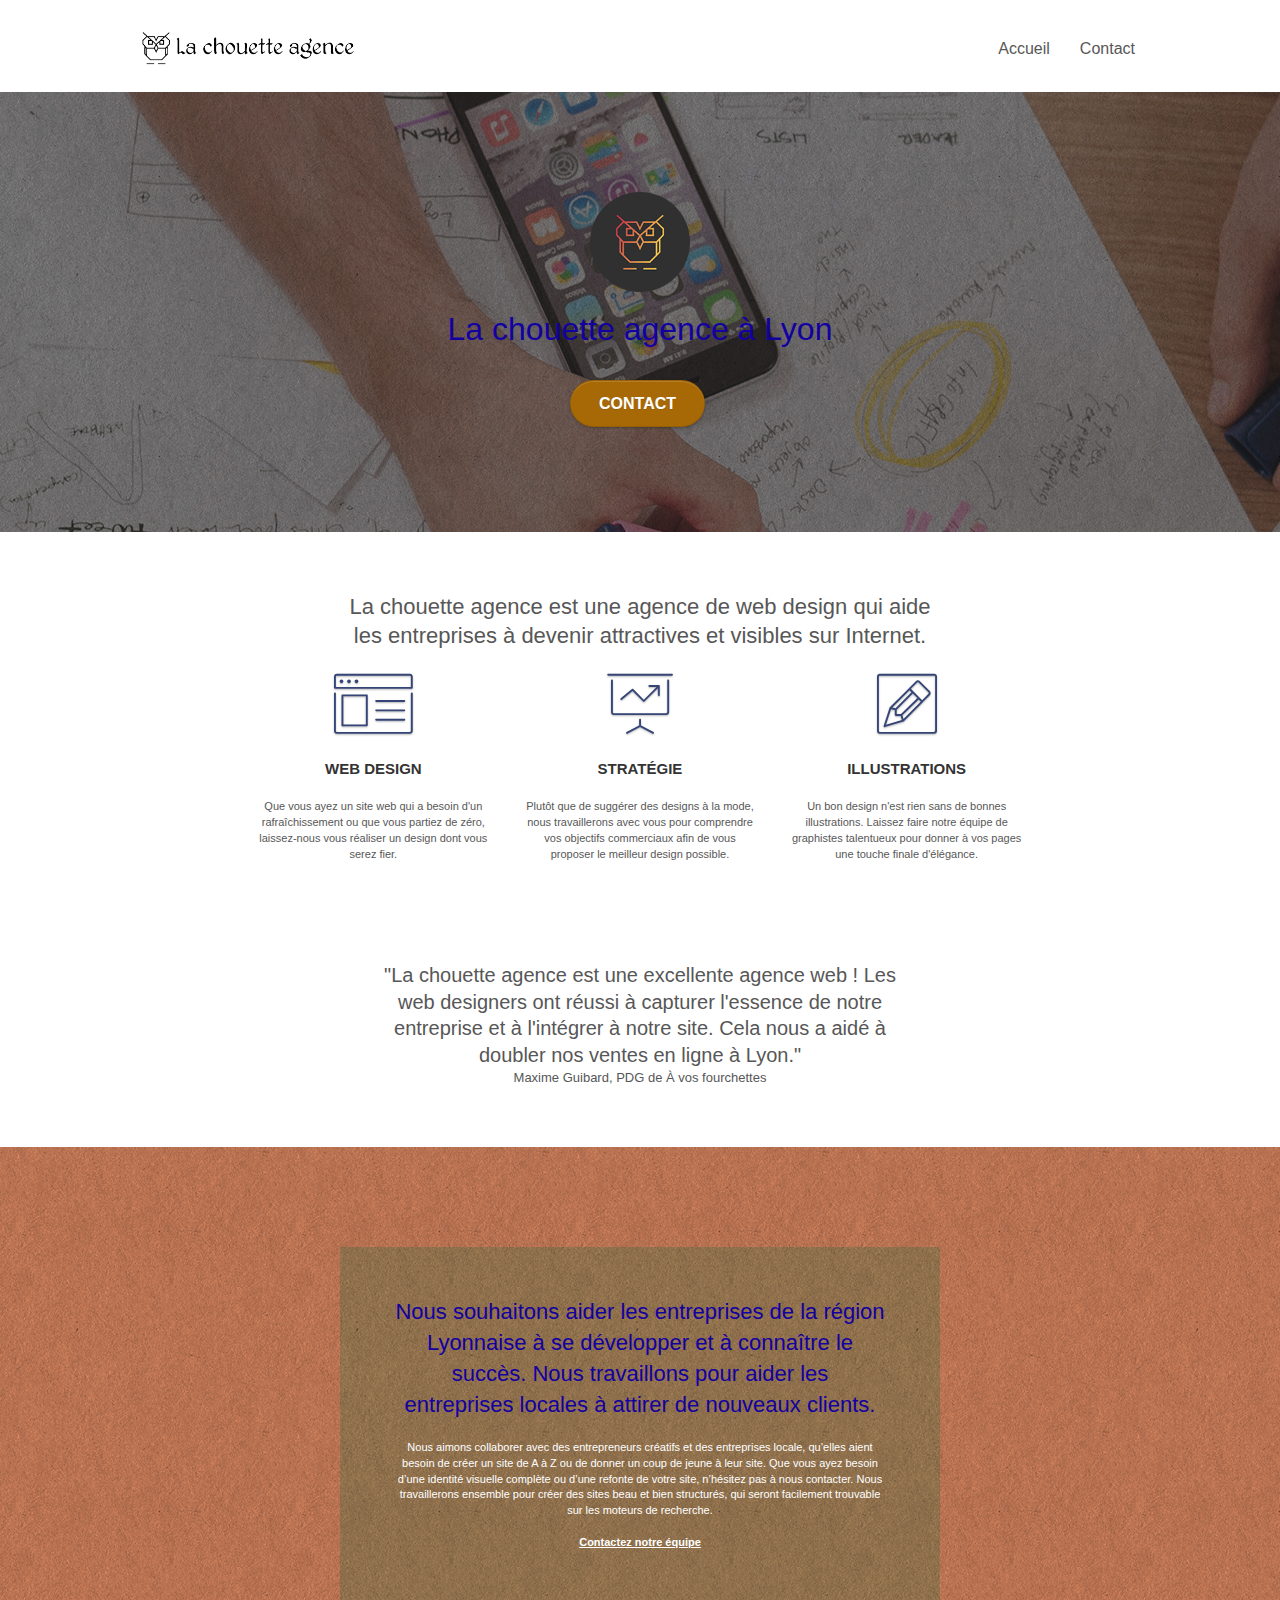
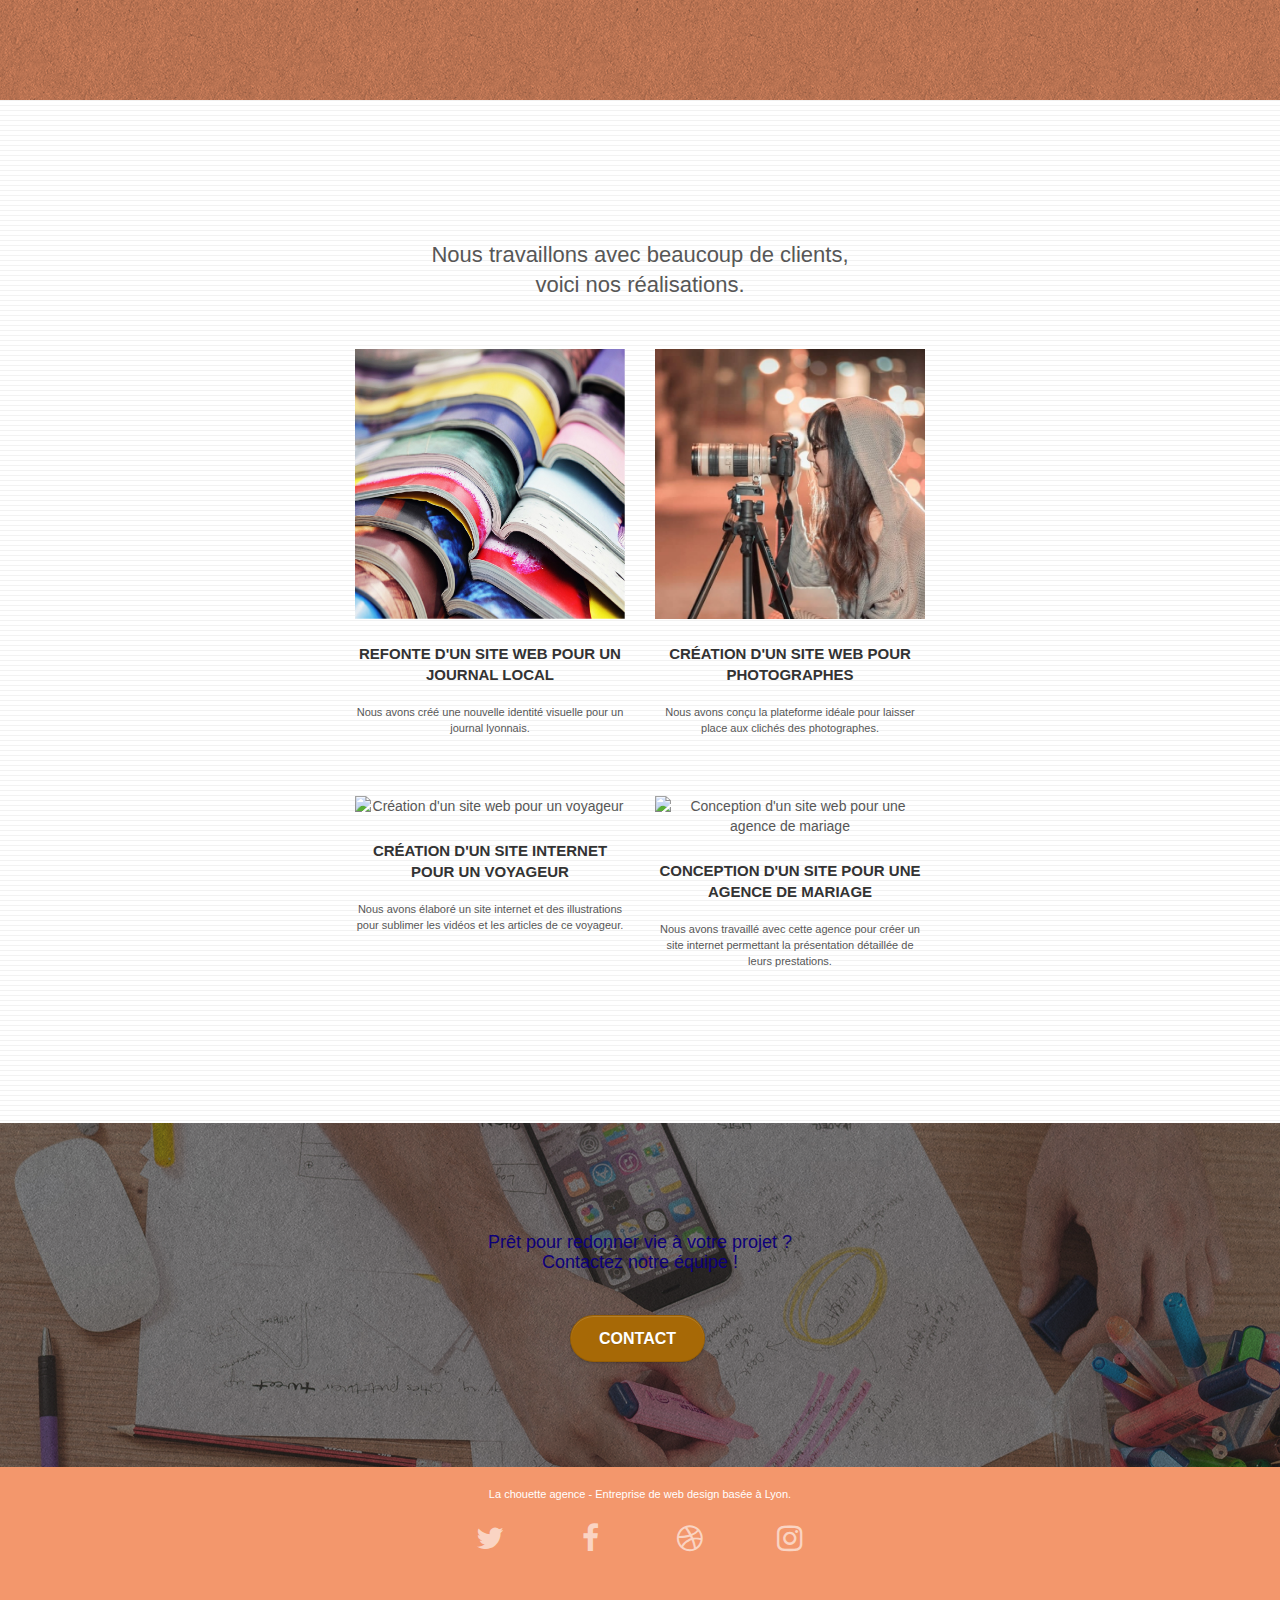
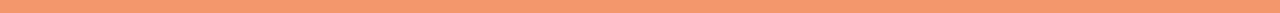
==== commit da2ec747: "Transformation images contenant du texte en texte pur, et changement extension de fichiers image" ====
--- a/index.html
+++ b/index.html
@@ -19,12 +19,12 @@
 		gtag('config', 'G-17PNXVG4WR');
 	</script>
 	<!-- Analytics END -->
-	<link rel="shortcut icon" type="image/jpg" href="favicon.jpg">
+	<link rel="shortcut icon" type="image/jpeg" href="favicon.jpg">
 	<link rel="stylesheet" type="text/css" href="./css/bootstrap.css">
 	<link rel="stylesheet" type="text/css" href="style.css">
 	<link rel="stylesheet" type="text/css" href="./css/font-awesome.css">
 	<link rel="stylesheet" type="text/css" href="./css/et-line.css">
-	<title>Accueil - La chouette agence - Lyon</title>
+	<title>Accueil - La chouette agence à Lyon</title>
 	<meta name="robots" content="index,follow">
 </head>
 
@@ -47,8 +47,6 @@
 								<a href="index.html">Accueil</a>
 							</li>
 							<li>
-							</li>
-							<li>
 								<a href="contact.html">Contact</a>
 							</li>
 						</ul>
@@ -64,9 +62,9 @@
 				<div class="row tight-width-whitespace">
 					<div class="col-sm-12">
 						<img src="img/logo.png" class="center-block image-resize-mode" alt="Logo la chouette agence entreprise de web design à lyon" />
-						<h1 class="text-center hero-bloc-text tc-white ">La chouette agence de Lyon</h1>
+						<h1 class="text-center hero-bloc-text tc-white ">La chouette agence à Lyon</h1>
 						<div class="text-center">
-							<a href="contact.html" class="btn btn-lg btn-clean btn-rd cta-hero btn-atomic-tangerine" id="cta-hero">Contact</a>
+							<a href="contact.html" class="btn btn-lg btn-clean btn-rd cta-hero btn-atomic-tangerine" role="button" id="cta-hero">Contact</a>
 						</div>
 					</div>
 				</div>
@@ -79,14 +77,18 @@
 			<section class="bloc bgc-white l-bloc" id="bloc-2-services">
 				<div class="container bloc-md">
 					<div class="row">
-					</div>
-					<div class="row voffset-lg med-width-whitespace">
+						<span class="col-sm-12 text-center">
+							La chouette agence est une agence de web design qui aide<br> 
+							les entreprises à devenir attractives et visibles sur Internet.
+						</span>
+					</div>
+					<div class="row med-width-whitespace">
 						<div class="col-sm-4">
 							<div class="text-center">
 								<i class="et-icon-browser sm-shadow icon-dark-slate-blue icons icon-lg"></i>
 							</div>
-							<h2 class="mg-md text-center">Web design</h2>
-							<p class="text-center ">
+							<h2 class="mg-md text-center tc-black">Web Design</h2>
+							<p class="text-center">
 								Que vous ayez un site web qui a besoin d'un rafraîchissement ou que vous partiez de
 								zéro, laissez-nous vous réaliser un design dont vous serez fier.
 							</p>
@@ -96,7 +98,7 @@
 								<i class="et-icon-presentation sm-shadow icon-dark-slate-blue icons icon-lg"></i>
 							</div>
 							<h2 class="mg-md text-center">Stratégie</h2>
-							<p class="text-center ">
+							<p class="text-center">
 								Plutôt que de suggérer des designs à la mode, nous travaillerons avec vous pour
 								comprendre vos objectifs commerciaux afin de vous proposer le meilleur design
 								possible.<br>
@@ -107,14 +109,25 @@
 								<i class="et-icon-edit sm-shadow icon-dark-slate-blue icons icon-lg"></i>
 							</div>
 							<h2 class="mg-md text-center">Illustrations</h2>
-							<p class="text-center ">
+							<p class="text-center">
 								Un bon design n'est rien sans de bonnes illustrations. Laissez faire notre équipe de
 								graphistes talentueux pour donner à vos pages une touche finale d'élégance.
 							</p>
 						</div>
 					</div>
-				</div>
-			</section>
+					<div class="row voffset-lg voffset">
+						<span class="col-sm-12 text-center citation italic">
+							"La chouette agence est une excellente agence web ! Les<br>
+							web designers ont réussi à capturer l'essence de notre<br>
+							entreprise et à l'intégrer à notre site. Cela nous a aidé à<br>
+							doubler nos ventes en ligne à Lyon."
+						</span>
+						<p class="col-md-12 text-center citation-origin">
+							Maxime Guibard, PDG de À vos fourchettes
+						</p>
+					</div>
+				</div>
+		</section>
 			<!-- bloc-2-services END -->
 
 			<!-- bloc-3-what-i-do -->
@@ -125,15 +138,15 @@
 							<h2 class="mg-md text-center tc-white">
 								Nous souhaitons aider les entreprises de la région Lyonnaise à se développer et à
 								connaître le succès. Nous travaillons pour aider les entreprises locales à attirer de
-								nouveaux clients .<br>
+								nouveaux clients.
 							</h2>
 							<p class="text-center white">
 								Nous aimons collaborer avec des entrepreneurs créatifs et des entreprises locale,
 								qu’elles aient besoin de créer un site de A à Z ou de donner un coup de jeune à leur
 								site. Que vous ayez besoin d’une identité visuelle complète ou d’une refonte de votre
 								site, n’hésitez pas à nous contacter. Nous travaillerons ensemble pour créer des sites
-								beau et bien structurés, qui seront facilement trouvable sur les moteurs de recherche.
-								<br><br><a class="ltc-white bold-link" href="contact.html">Contactez notre équipe</a><br>
+								beau et bien structurés, qui seront facilement trouvable sur les moteurs de recherche.<br><br>
+								<a class="ltc-white bold-link" href="contact.html">Contactez notre équipe</a><br>
 							</p>
 						</div>
 					</div>
@@ -144,34 +157,38 @@
 			<!-- bloc-4-portfolio -->
 			<section class="bloc bgc-white bg-lines-h2-bg bg-repeat l-bloc" id="bloc-4-portfolio">
 				<div class="container bloc-lg">
+					<div class="row voffset">
+						<span class="col-sm-12 text-center">
+							Nous travaillons avec beaucoup de clients,<br>
+							voici nos réalisations.
+						</span>
+					</div>
 					<div class="row tight-width-whitespace portfolio-row">
 						<div class="col-sm-6">
 							<a href="#" data-lightbox="img/1.jpg" data-gallery-id="gallery-1" data-caption="Refonte d'un site web pour un journal local" data-frame="snapshot-lb">
 								<img src="img/1.jpg" alt="Refonte d'un site web pour un journal local" class="img-responsive portfolio-thumb" /></a>
-							<h3 class="mg-md text-center">Refonte d'un site web pour un journal local</h3>
+							<h2 class="mg-md text-center">Refonte d'un site web pour un journal local</h2>
 							<p class="text-center">Nous avons créé une nouvelle identité visuelle pour un journal lyonnais.</p>
 						</div>
 						<div class="col-sm-6">
 							<a href="#" data-lightbox="img/2.jpg" data-gallery-id="gallery-1" data-caption="Création d'un site web pour photographes" data-frame="snapshot-lb">
 								<img src="img/2.jpg" class="img-responsive portfolio-thumb" alt="Création d'un site web pour photographes" /></a>
-							<h3 class="mg-md text-center">Création d'un site web pour photographes</h3>
+							<h2 class="mg-md text-center">Création d'un site web pour photographes</h2>
 							<p class="text-center">Nous avons conçu la plateforme idéale pour laisser place aux clichés des photographes.</p>
 						</div>
 					</div>
 					<div class="row tight-width-whitespace portfolio-row">
 						<div class="col-sm-6">
-							<a href="#" data-lightbox="img/3.bmp" data-gallery-id="gallery-1" data-caption="Création d'un site internet pour un voyageur" data-frame="snapshot-lb">
-								<img src="img/3.bmp" class="img-responsive portfolio-thumb" alt="Création d'un site web pour un voyageur" /></a>
-							<h3 class="mg-md text-center">Création d'un site internet pour un voyageur</h3>
-							<p class="text-center">
-								Nous avons élaboré un site internet et des illustrations pour sublimer les vidéos et les
-								articles de ce voyageur.
-							</p>
-						</div>
-						<div class="col-sm-6">
-							<a href="#" data-lightbox="img/4.bmp" data-gallery-id="gallery-1" data-caption="Conception d'un site pour une agence de mariage" data-frame="snapshot-lb">
-								<img src="img/4.bmp" class="img-responsive portfolio-thumb" alt="Conception d'un site web pour une agence de mariage" /></a>
-							<h3 class="mg-md text-center">Conception d'un site pour une agence de mariage</h3>
+							<a href="#" data-lightbox="img/3.jpg" data-gallery-id="gallery-1" data-caption="Création d'un site internet pour un voyageur" data-frame="snapshot-lb">
+								<img src="img/3.jpg" class="img-responsive portfolio-thumb" alt="Création d'un site web pour un voyageur" /></a>
+							<h2 class="mg-md text-center">Création d'un site internet pour un voyageur</h2>
+							<p class="text-center">
+								Nous avons élaboré un site internet et des illustrations pour sublimer les vidéos et les articles de ce voyageur.</p>
+						</div>
+						<div class="col-sm-6">
+							<a href="#" data-lightbox="img/4.jpg" data-gallery-id="gallery-1" data-caption="Conception d'un site pour une agence de mariage" data-frame="snapshot-lb">
+								<img src="img/4.jpg" class="img-responsive portfolio-thumb" alt="Conception d'un site web pour une agence de mariage" /></a>
+							<h2 class="mg-md text-center">Conception d'un site pour une agence de mariage</h2>
 							<p class="text-center">Nous avons travaillé avec cette agence pour créer un site internet permettant la présentation détaillée de leurs prestations.</p>
 						</div>
 					</div>
@@ -185,8 +202,7 @@
 					<div class="row">
 						<h4 class="mg-md text-center tc-white">Prêt pour redonner vie à votre projet ?<br>Contactez notre équipe !</h4>
 						<div class="col-sm-12 text-center">
-							<a href="contact.html"
-								class="btn btn-atomic-tangerine btn-clean btn-rd btn-lg cta-hero">Contact</a>
+							<a href="contact.html" class="btn btn-atomic-tangerine btn-clean btn-rd btn-lg cta-hero" role="button">Contact</a>
 						</div>
 					</div>
 				</div>
--- a/style.css
+++ b/style.css
@@ -284,7 +284,7 @@
 }
 
 #bloc-0 img{
-height: 40px;
+    height: 40px;
 }
 
 #bloc-1-hero h1 {
@@ -658,12 +658,20 @@
 h5,
 h6,
 p,
+span,
 label,
 .btn,
 a {
     font-family: "helvetica";
     font-weight: 400;
     color: #575757!important;
+}
+
+:focus-visible{
+    display:block;
+    width:100%;
+    border:5px solid lightskyblue;
+    text-align:center;
 }
 
 .container {
@@ -720,15 +728,32 @@
     margin-bottom: 20px;
 }
 
-h2 {
+#bloc-3-what-i-do h2 {
     font-size: 22px;
     line-height: 1.4em;
-}
-
-h3 {
+    font-weight:normal;
+    text-transform:none;
+}
+
+span {
+    margin-top:10px;
+    font-size: 22px;
+    line-height: 1.33em;
+}
+
+.citation{
+    font-size:20px;
+}
+
+.citation-origin{
+    font-size:13px;
+}
+
+h2 {
     font-size: 15px;
-    text-transform: uppercase;
+    line-height: 1.4em;
     font-weight: 700;
+    text-transform:uppercase;
     color: #333333!important;
 }
 
@@ -791,11 +816,11 @@
 }
 
 .tc-white {
-    color: #F3976C!important;
+    color: #1300a0!important;
 }
 
 .btn-atomic-tangerine {
-    background: #F3976C;
+    background: #A76906;
     color: #FFFFFF!important;
 }
 
@@ -838,7 +863,7 @@
 }
 
 .bg-presentation {
-    background-image: url("img/image-de-presentation.bmp");
+    background-image: url("img/image-de-presentation.jpg");
 }
 
 @media (max-width: 1024px) {
@@ -921,6 +946,7 @@
         padding-left: 10px!important;
         padding-right: 10px!important;
     }
+
     .b-parallax {
         background-attachment: scroll;
     }
@@ -1042,6 +1068,9 @@
         width: 180px;
         height: 320px;
     }
+    .bloc-mob-center-text {
+        text-align: center;
+    }
 }
 
 @media (max-width: 400px) {
@@ -1049,10 +1078,4 @@
         padding-left: 0;
         padding-right: 0;
     }
-}
-
-@media (max-width: 767px) {
-    .bloc-mob-center-text {
-        text-align: center;
-    }
 }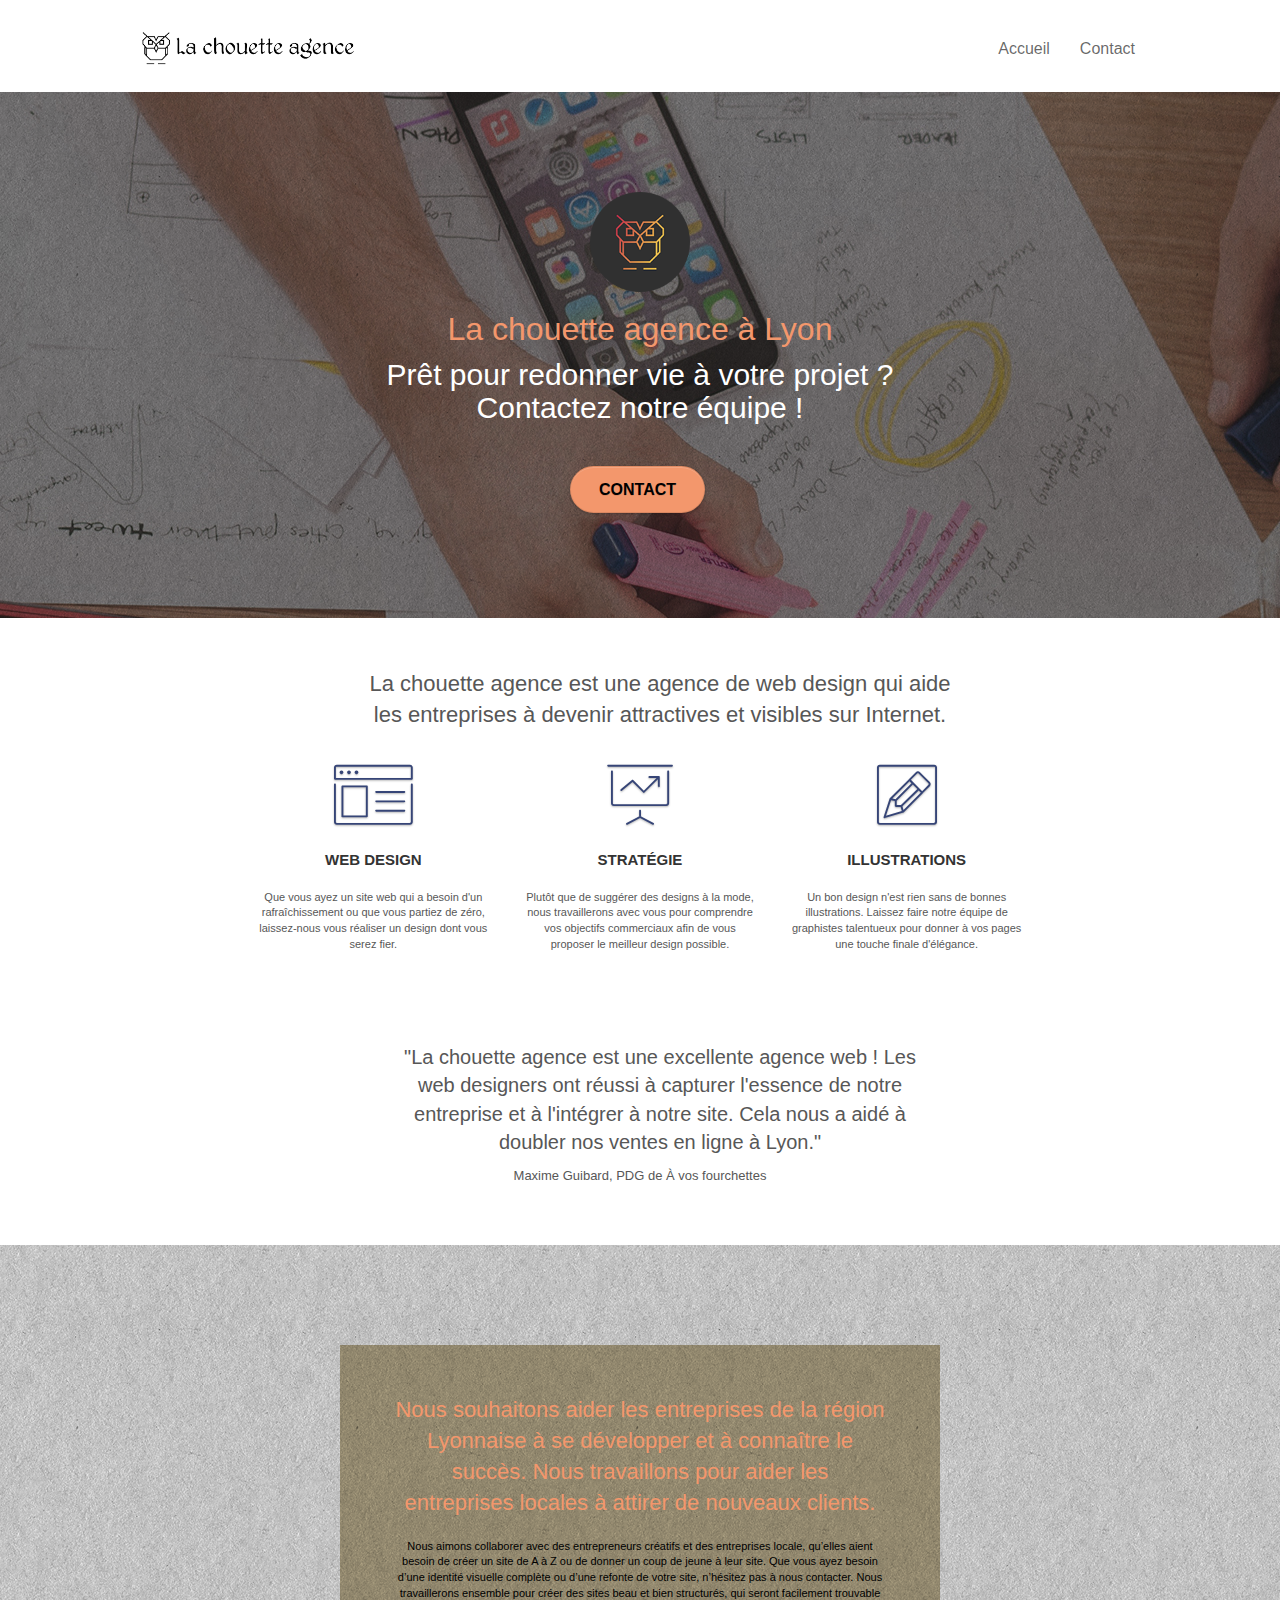
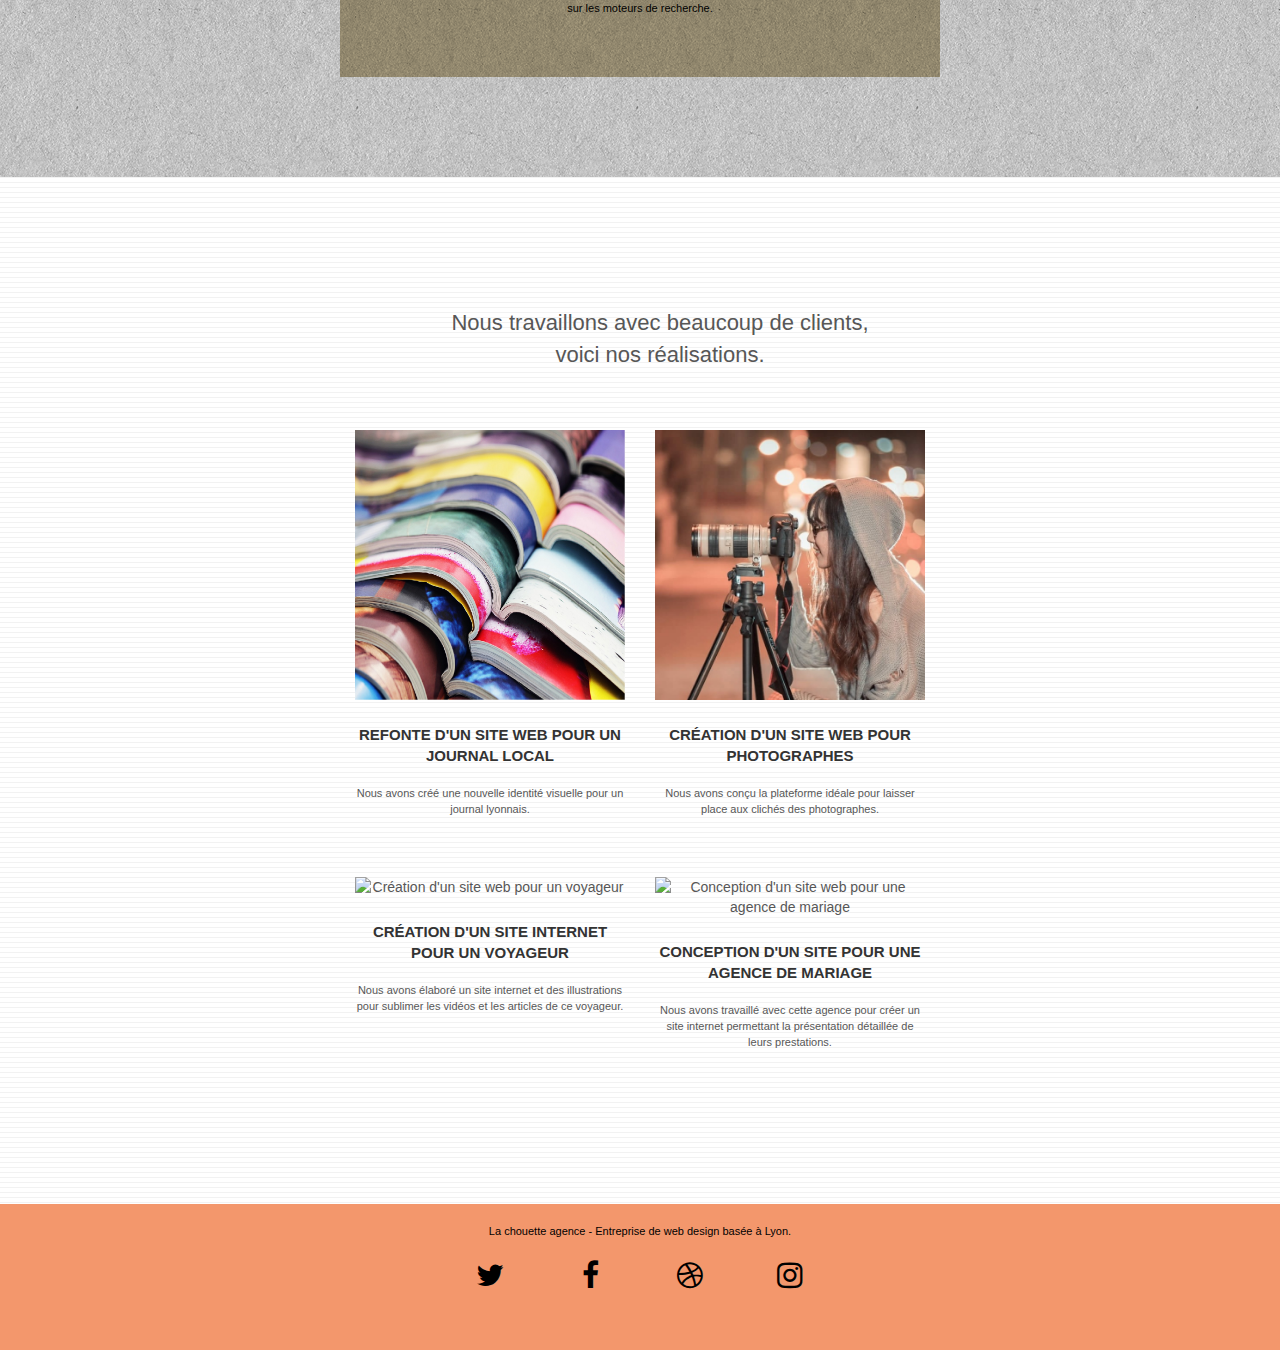
==== commit 6d6798b1: "Optimisation" ====
--- a/index.html
+++ b/index.html
@@ -1,5 +1,5 @@
 <!doctype html>
-<html lang="en">
+<html lang="fr">
 
 <head>
 	<meta charset="utf-8">
@@ -57,12 +57,13 @@
 		<!-- bloc-0 END -->
 
 		<!-- bloc-1-presentation -->
-		<section class="bloc bgc-dark-slate-blue bg-banniere d-bloc bg-t-edge bloc-bg-texture texture-paper b-parallax" id="bloc-1-hero">
+		<section class="bloc bg-banniere d-bloc bg-t-edge bloc-bg-texture texture-paper b-parallax" id="bloc-1-hero">
 			<div class="container bloc-lg">
 				<div class="row tight-width-whitespace">
 					<div class="col-sm-12">
 						<img src="img/logo.png" class="center-block image-resize-mode" alt="Logo la chouette agence entreprise de web design à lyon" />
-						<h1 class="text-center hero-bloc-text tc-white ">La chouette agence à Lyon</h1>
+						<h1 class="text-center hero-bloc-text tc-orange">La chouette agence à Lyon</h1>
+						<h2 class="mg-md text-center white">Prêt pour redonner vie à votre projet ?<br>Contactez notre équipe !</h2>
 						<div class="text-center">
 							<a href="contact.html" class="btn btn-lg btn-clean btn-rd cta-hero btn-atomic-tangerine" role="button" id="cta-hero">Contact</a>
 						</div>
@@ -77,17 +78,17 @@
 			<section class="bloc bgc-white l-bloc" id="bloc-2-services">
 				<div class="container bloc-md">
 					<div class="row">
-						<span class="col-sm-12 text-center">
+						<p class="col-sm-12 intro-section text-center">
 							La chouette agence est une agence de web design qui aide<br> 
 							les entreprises à devenir attractives et visibles sur Internet.
-						</span>
+						</p>
 					</div>
 					<div class="row med-width-whitespace">
 						<div class="col-sm-4">
 							<div class="text-center">
 								<i class="et-icon-browser sm-shadow icon-dark-slate-blue icons icon-lg"></i>
 							</div>
-							<h2 class="mg-md text-center tc-black">Web Design</h2>
+							<h3 class="mg-md text-center">Web Design</h3>
 							<p class="text-center">
 								Que vous ayez un site web qui a besoin d'un rafraîchissement ou que vous partiez de
 								zéro, laissez-nous vous réaliser un design dont vous serez fier.
@@ -97,7 +98,7 @@
 							<div class="text-center">
 								<i class="et-icon-presentation sm-shadow icon-dark-slate-blue icons icon-lg"></i>
 							</div>
-							<h2 class="mg-md text-center">Stratégie</h2>
+							<h3 class="mg-md text-center">Stratégie</h3>
 							<p class="text-center">
 								Plutôt que de suggérer des designs à la mode, nous travaillerons avec vous pour
 								comprendre vos objectifs commerciaux afin de vous proposer le meilleur design
@@ -108,7 +109,7 @@
 							<div class="text-center">
 								<i class="et-icon-edit sm-shadow icon-dark-slate-blue icons icon-lg"></i>
 							</div>
-							<h2 class="mg-md text-center">Illustrations</h2>
+							<h3 class="mg-md text-center">Illustrations</h3>
 							<p class="text-center">
 								Un bon design n'est rien sans de bonnes illustrations. Laissez faire notre équipe de
 								graphistes talentueux pour donner à vos pages une touche finale d'élégance.
@@ -116,12 +117,12 @@
 						</div>
 					</div>
 					<div class="row voffset-lg voffset">
-						<span class="col-sm-12 text-center citation italic">
+						<p class="col-sm-12 text-center citation italic">
 							"La chouette agence est une excellente agence web ! Les<br>
 							web designers ont réussi à capturer l'essence de notre<br>
 							entreprise et à l'intégrer à notre site. Cela nous a aidé à<br>
 							doubler nos ventes en ligne à Lyon."
-						</span>
+						</p>
 						<p class="col-md-12 text-center citation-origin">
 							Maxime Guibard, PDG de À vos fourchettes
 						</p>
@@ -131,22 +132,22 @@
 			<!-- bloc-2-services END -->
 
 			<!-- bloc-3-what-i-do -->
-			<section class="bloc tc-white bgc-atomic-tangerine bg-presentation d-bloc bloc-bg-texture texture-paper b-parallax" id="bloc-3-what-i-do">
+			<section class="bloc bg-presentation d-bloc bloc-bg-texture texture-paper b-parallax" id="bloc-3-what-i-do">
 				<div class="container bloc-lg">
 					<div class="row tight-width-whitespace black-background">
 						<div class="col-sm-12">
-							<h2 class="mg-md text-center tc-white">
+							<h4 hidden>Ce que nous faisons</h4>
+							<p class="mg-md text-center tc-orange what-i-do">
 								Nous souhaitons aider les entreprises de la région Lyonnaise à se développer et à
 								connaître le succès. Nous travaillons pour aider les entreprises locales à attirer de
 								nouveaux clients.
-							</h2>
-							<p class="text-center white">
+							</p>
+							<p class="mg-md text-center black">
 								Nous aimons collaborer avec des entrepreneurs créatifs et des entreprises locale,
 								qu’elles aient besoin de créer un site de A à Z ou de donner un coup de jeune à leur
 								site. Que vous ayez besoin d’une identité visuelle complète ou d’une refonte de votre
 								site, n’hésitez pas à nous contacter. Nous travaillerons ensemble pour créer des sites
-								beau et bien structurés, qui seront facilement trouvable sur les moteurs de recherche.<br><br>
-								<a class="ltc-white bold-link" href="contact.html">Contactez notre équipe</a><br>
+								beau et bien structurés, qui seront facilement trouvable sur les moteurs de recherche.
 							</p>
 						</div>
 					</div>
@@ -158,22 +159,22 @@
 			<section class="bloc bgc-white bg-lines-h2-bg bg-repeat l-bloc" id="bloc-4-portfolio">
 				<div class="container bloc-lg">
 					<div class="row voffset">
-						<span class="col-sm-12 text-center">
+						<p class="col-sm-12 intro-section text-center">
 							Nous travaillons avec beaucoup de clients,<br>
 							voici nos réalisations.
-						</span>
+						</p>
 					</div>
 					<div class="row tight-width-whitespace portfolio-row">
 						<div class="col-sm-6">
 							<a href="#" data-lightbox="img/1.jpg" data-gallery-id="gallery-1" data-caption="Refonte d'un site web pour un journal local" data-frame="snapshot-lb">
 								<img src="img/1.jpg" alt="Refonte d'un site web pour un journal local" class="img-responsive portfolio-thumb" /></a>
-							<h2 class="mg-md text-center">Refonte d'un site web pour un journal local</h2>
+							<h5 class="mg-md text-center">Refonte d'un site web pour un journal local</h5>
 							<p class="text-center">Nous avons créé une nouvelle identité visuelle pour un journal lyonnais.</p>
 						</div>
 						<div class="col-sm-6">
 							<a href="#" data-lightbox="img/2.jpg" data-gallery-id="gallery-1" data-caption="Création d'un site web pour photographes" data-frame="snapshot-lb">
 								<img src="img/2.jpg" class="img-responsive portfolio-thumb" alt="Création d'un site web pour photographes" /></a>
-							<h2 class="mg-md text-center">Création d'un site web pour photographes</h2>
+							<h5 class="mg-md text-center">Création d'un site web pour photographes</h5>
 							<p class="text-center">Nous avons conçu la plateforme idéale pour laisser place aux clichés des photographes.</p>
 						</div>
 					</div>
@@ -181,41 +182,28 @@
 						<div class="col-sm-6">
 							<a href="#" data-lightbox="img/3.jpg" data-gallery-id="gallery-1" data-caption="Création d'un site internet pour un voyageur" data-frame="snapshot-lb">
 								<img src="img/3.jpg" class="img-responsive portfolio-thumb" alt="Création d'un site web pour un voyageur" /></a>
-							<h2 class="mg-md text-center">Création d'un site internet pour un voyageur</h2>
+							<h5 class="mg-md text-center">Création d'un site internet pour un voyageur</h5>
 							<p class="text-center">
 								Nous avons élaboré un site internet et des illustrations pour sublimer les vidéos et les articles de ce voyageur.</p>
 						</div>
 						<div class="col-sm-6">
 							<a href="#" data-lightbox="img/4.jpg" data-gallery-id="gallery-1" data-caption="Conception d'un site pour une agence de mariage" data-frame="snapshot-lb">
 								<img src="img/4.jpg" class="img-responsive portfolio-thumb" alt="Conception d'un site web pour une agence de mariage" /></a>
-							<h2 class="mg-md text-center">Conception d'un site pour une agence de mariage</h2>
+							<h5 class="mg-md text-center">Conception d'un site pour une agence de mariage</h5>
 							<p class="text-center">Nous avons travaillé avec cette agence pour créer un site internet permettant la présentation détaillée de leurs prestations.</p>
 						</div>
 					</div>
 				</div>
 			</section>
 			<!-- bloc-4-portfolio END -->
-
-			<!-- bloc-5-cta -->
-			<section class="bloc bgc-dark-slate-blue bg-banniere d-bloc bloc-bg-texture texture-paper" id="bloc-5-cta">
-				<div class="container bloc-lg">
-					<div class="row">
-						<h4 class="mg-md text-center tc-white">Prêt pour redonner vie à votre projet ?<br>Contactez notre équipe !</h4>
-						<div class="col-sm-12 text-center">
-							<a href="contact.html" class="btn btn-atomic-tangerine btn-clean btn-rd btn-lg cta-hero" role="button">Contact</a>
-						</div>
-					</div>
-				</div>
-			</section>
-			<!-- bloc-5-cta END -->
 		</main>
 
 		<!-- Footer - bloc-8 -->
-		<footer class="bloc bgc-atomic-tangerine d-bloc" id="bloc-8">
+		<footer class="bloc d-bloc bgc-atomic-tangerine" id="bloc-8">
 			<div class="container bloc-sm">
 				<div class="row">
 					<div class="col-sm-12">
-						<p class="text-center white">La chouette agence - Entreprise de web design basée à Lyon.<br></p>
+						<p class="text-center black">La chouette agence - Entreprise de web design basée à Lyon.<br></p>
 						<div class="row row-no-gutters social">
 							<div class="col-sm-3">
 								<div class="text-center">
--- a/style.css
+++ b/style.css
@@ -8,23 +8,14 @@
 }
 
 a,
-button {
+button,
+i {
     transition: all .3s ease-in-out;
-    outline: none!important;
 }
 
 a:hover {
     text-decoration: none;
     cursor: pointer;
-}
-
-#page-loading-blocs-notifaction {
-    position: fixed;
-    top: 0;
-    bottom: 0;
-    width: 100%;
-    z-index: 100000;
-    background: #FFFFFF url("img/pageload-spinner.gif") no-repeat center center;
 }
 
 .bloc {
@@ -66,10 +57,10 @@
 .bg-tr-edge,
 .bg-br-edge,
 .bg-repeat {
-    -webkit-background-size: auto!important;
-    -moz-background-size: auto!important;
-    -o-background-size: auto!important;
-    background-size: auto!important;
+    -webkit-background-size: auto;
+    -moz-background-size: auto;
+    -o-background-size: auto;
+    background-size: auto;
 }
 
 .bg-repeat {
@@ -82,7 +73,6 @@
 
 .bloc-bg-texture::before {
     content: "";
-    background-size: 2px 2px;
     position: absolute;
     top: 0;
     bottom: 0;
@@ -107,51 +97,11 @@
     color: rgba(255, 255, 255, .9);
 }
 
-.d-bloc .icon-round,
-.d-bloc .icon-square,
-.d-bloc .icon-rounded,
-.d-bloc .icon-semi-rounded-a,
-.d-bloc .icon-semi-rounded-b {
-    border-color: rgba(255, 255, 255, .9);
-}
-
 .d-bloc .divider-h span {
     border-color: rgba(255, 255, 255, .2);
 }
 
-.d-bloc .a-btn,
-.d-bloc .navbar a,
-.d-bloc .navbar-brand,
-.d-bloc a .icon-sm,
-.d-bloc a .icon-md,
-.d-bloc a .icon-lg,
-.d-bloc a .icon-xl,
-.d-bloc h1 a,
-.d-bloc h2 a,
-.d-bloc h3 a,
-.d-bloc h4 a,
-.d-bloc h5 a,
-.d-bloc h6 a,
-.d-bloc p a {
-    color: rgba(255, 255, 255, .6);
-}
-
-.d-bloc .a-btn:hover,
-.d-bloc .navbar a:hover,
-.d-bloc .navbar-brand:hover,
-.d-bloc a:hover .icon-sm,
-.d-bloc a:hover .icon-md,
-.d-bloc a:hover .icon-lg,
-.d-bloc a:hover .icon-xl,
-.d-bloc h1 a:hover,
-.d-bloc h2 a:hover,
-.d-bloc h3 a:hover,
-.d-bloc h4 a:hover,
-.d-bloc h5 a:hover,
-.d-bloc h6 a:hover,
-.d-bloc p a:hover {
-    color: rgba(255, 255, 255, 1);
-}
+
 
 .d-bloc .navbar-toggle .icon-bar {
     background: rgba(255, 255, 255, 1);
@@ -278,7 +228,7 @@
 }
 
 .row.row-no-gutters > [class^="col-"],
-.row.row-no-gutters > [class*=" col-"] {
+.row.row-no-gutters > [class*="col-"] {
     padding-right: 0;
     padding-left: 0;
 }
@@ -301,7 +251,6 @@
 
 .navbar {
     margin-bottom: 0;
-    z-index: 1;
 }
 
 .navbar-brand {
@@ -331,7 +280,6 @@
     padding-top: 2px;
     margin-right: -16px;
     float: right;
-    z-index: 1;
 }
 
 .nav > li {
@@ -355,7 +303,7 @@
 }
 
 .navbar-toggle:hover {
-    background: transparent!important;
+    background: transparent;
 }
 
 .navbar-toggle .icon-bar {
@@ -371,7 +319,6 @@
 .nav-invert .navbar-brand {
     float: right;
     position: relative;
-    z-index: 2;
 }
 
 @media (min-width: 768px) {
@@ -416,7 +363,7 @@
 }
 
 .nav > li > .dropdown a {
-    background: none!important;
+    background: none;
     display: block;
     padding: 14px 15px;
 }
@@ -443,7 +390,7 @@
     border-top-color: transparent;
     border-right-color: transparent;
     border-bottom-color: transparent;
-    margin: 6px -5px 0 0!important;
+    margin: 6px -5px 0 0;
     float: right;
 }
 
@@ -470,10 +417,6 @@
 .btn-d:focus {
     color: #FFF;
     background: rgba(0, 0, 0, .3);
-}
-
-button {
-    outline: none!important;
 }
 
 .btn-rd {
@@ -528,8 +471,7 @@
     position: fixed;
     bottom: 20px;
     right: 20px;
-    opacity: 0;
-    z-index: 500;
+    visibility: hidden;
     transition: all .3s ease-in-out;
 }
 
@@ -539,7 +481,8 @@
 
 .showScrollTop {
     font-size: 14px;
-    opacity: 1;
+    visibility: visible;
+    z-index:1;
 }
 
 a[data-lightbox] {
@@ -559,7 +502,6 @@
     background: rgba(0, 0, 0, .6);
     color: #FFF;
     font-weight: 100;
-    z-index: 1;
     position: absolute;
     top: 50%;
     transform: translateY(-50%);
@@ -604,18 +546,18 @@
     position: absolute;
     top: 20px;
     right: 20px;
-    z-index: 20;
+    visibility:hidden;
     background: rgba(0, 0, 0, .5);
     border: none;
     line-height: 30px;
     padding: 0 9px 5px;
-    opacity: 0.3;
+    visibility: hidden;
 }
 
 .close-lightbox:hover,
 .next-lightbox:hover,
 .prev-lightbox:hover {
-    opacity: 1.0;
+    visibility:visible;
     color: #FFF;
 }
 
@@ -627,7 +569,6 @@
     transition: all .2s ease-in-out;
     position: absolute;
     top: 45%;
-    z-index: 1;
     opacity: 0.4;
 }
 
@@ -664,7 +605,7 @@
 a {
     font-family: "helvetica";
     font-weight: 400;
-    color: #575757!important;
+    color: #575757;
 }
 
 :focus-visible{
@@ -712,7 +653,7 @@
 
 .cta-hero {
     margin-top: 22px;
-    color: #FFFFFF!important;
+    color: #FFFFFF;
     text-transform: uppercase;
     padding: 12px 28px 12px 28px;
     font-size: 16px;
@@ -726,9 +667,14 @@
 
 .social i{
     margin-bottom: 20px;
-}
-
-#bloc-3-what-i-do h2 {
+    color:#000000;
+}
+
+.social i:hover{
+    color:#FFFFFF;
+}
+
+.what-i-do {
     font-size: 22px;
     line-height: 1.4em;
     font-weight:normal;
@@ -741,20 +687,27 @@
     line-height: 1.33em;
 }
 
+.intro-section{
+    font-size:22px;
+    margin-left:20px;
+    margin-right:20px;
+}
 .citation{
     font-size:20px;
+    margin-left:20px;
+    margin-right:20px;
 }
 
 .citation-origin{
     font-size:13px;
 }
 
-h2 {
+h3,h5 {
     font-size: 15px;
     line-height: 1.4em;
     font-weight: 700;
     text-transform:uppercase;
-    color: #333333!important;
+    color: #333333;
 }
 
 .med-width-whitespace {
@@ -763,21 +716,17 @@
     box-shadow: 0px 0px 0px #000000;
 }
 
-h1 {
-    color: #333333!important;
-}
-
-h4 {
-    color: #333333!important;
-}
-
 .icons {
     margin-bottom: 14px;
     margin-top: 24px;
 }
 
-.white {
-    color: #FFFFFF!important;
+.black {
+    color: #000000;
+}
+
+.white{
+    color: #FFFFFF;
 }
 
 .portfolio-thumb {
@@ -807,47 +756,42 @@
     background-color: #FFFFFF;
 }
 
-.bgc-dark-slate-blue {
-    background-color: #364577;
-}
-
 .bgc-atomic-tangerine {
     background-color: #F3976C;
 }
 
-.tc-white {
-    color: #1300a0!important;
+.tc-orange {
+    color: #F3976C;
 }
 
 .btn-atomic-tangerine {
-    background: #A76906;
+    background: #F3976C;
+    color: #000000;
+}
+
+.btn-atomic-tangerine:hover {
+    background: #c27956;
     color: #FFFFFF!important;
 }
 
-.btn-atomic-tangerine:hover {
-    background: #c27956!important;
-    color: #FFFFFF!important;
-}
-
-.ltc-white {
-    color: #FFFFFF!important;
-}
-
-.ltc-white:hover {
-    color: #cccccc!important;
+.ltc-black {
+    color: #000000;
+}
+
+.ltc-black:hover {
+    color: #FFFFFF;
 }
 
 .ltc-atomic-tangerine {
-    color: #F3976C!important;
+    color: #F3976C;
 }
 
 .ltc-atomic-tangerine:hover {
-    color: #c27956!important;
+    color: #c27956;
 }
 
 .icon-dark-slate-blue {
-    color: #364577!important;
-    border-color: #364577!important;
+    color: #364577;
 }
 
 .bg-dots-bg {
@@ -889,13 +833,13 @@
     }
 }
 
-@media only screen and (min-device-width: 768px) and (max-device-width: 1024px) and (orientation: landscape) {
+@media only screen and (min-width: 768px) and (max-width: 1024px) and (orientation: landscape) {
     .b-parallax {
         background-attachment: scroll;
     }
 }
 
-@media only screen and (min-device-width: 1024px) and (max-device-width: 1366px) and (-webkit-min-device-pixel-ratio: 1.5) {
+@media only screen and (min-width: 1024px) and (max-width: 1366px) and (-webkit-min-device-pixel-ratio: 1.5) {
     .b-parallax {
         background-attachment: scroll;
     }
@@ -913,10 +857,6 @@
         overflow-x: hidden;
         position: relative;
     }
-    .bloc {
-        padding-left: constant(safe-area-inset-left);
-        padding-right: constant(safe-area-inset-right);
-    }
     .bloc-group,
     .bloc-group .bloc {
         display: block;
@@ -925,8 +865,6 @@
     .bloc-fill-screen .fill-bloc-top-edge,
     .bloc-fill-screen .fill-bloc-bottom-edge {
         padding: 0 20px;
-        padding-left: constant(safe-area-inset-left);
-        padding-right: constant(safe-area-inset-right);
     }
 }
 
@@ -943,8 +881,8 @@
     h6,
     p,
     #disqus_thread {
-        padding-left: 10px!important;
-        padding-right: 10px!important;
+        padding-left: 10px;
+        padding-right: 10px;
     }
 
     .b-parallax {
@@ -953,7 +891,7 @@
     .navbar .nav {
         padding-top: 0;
         border-top: 1px solid rgba(0, 0, 0, .2);
-        float: none!important;
+        float: none;
     }
     .navbar.row {
         margin-left: 0;
@@ -978,7 +916,7 @@
     }
     .dropdown .dropdown a .caret {
         float: none;
-        margin: 5px 0 0 10px!important;
+        margin: 5px 0 0 10px;
         border: 4px solid black;
         border-bottom-color: transparent;
         border-right-color: transparent;
--- a/css/et-line.css
+++ b/css/et-line.css
@@ -107,7 +107,6 @@
 .et-icon-wallet,
 .et-icon-wine {
     font-family: et-line;
-    speak-as: none;
     font-style: normal;
     font-weight: 400;
     font-variant: normal;
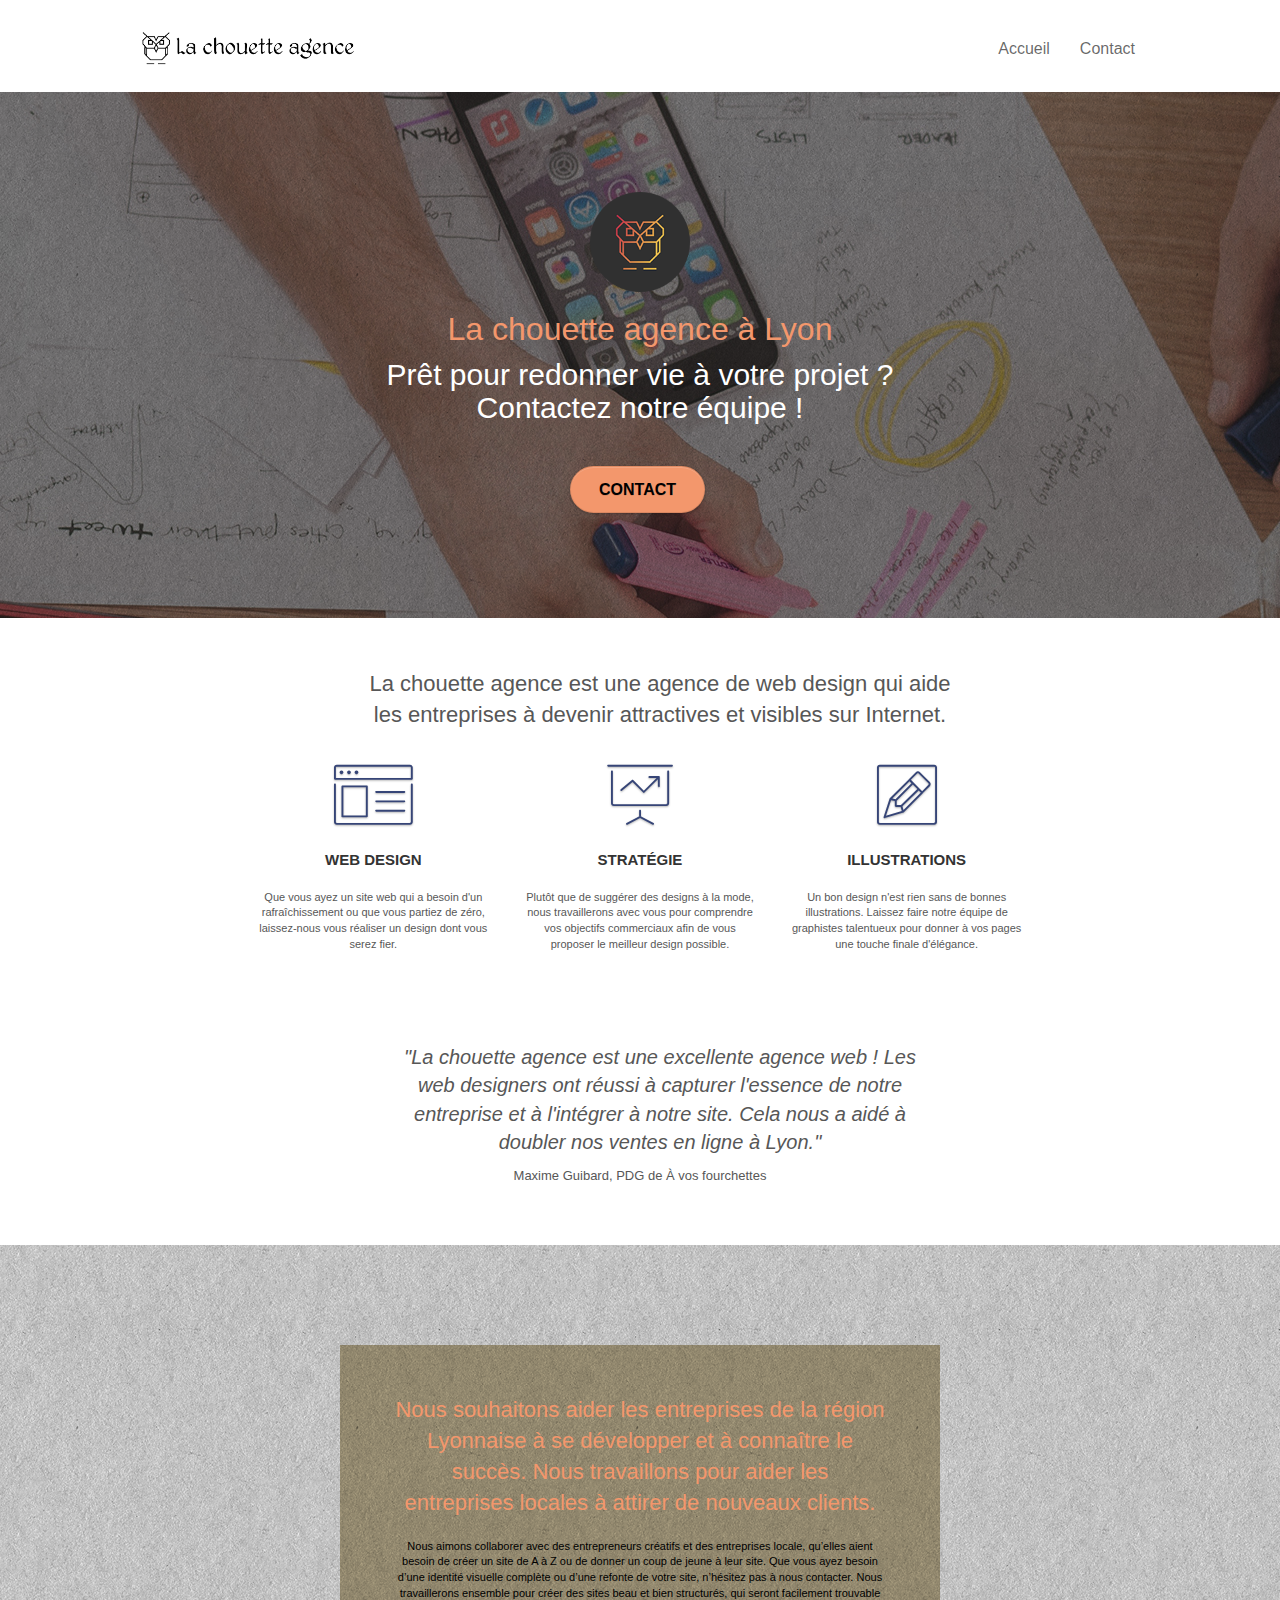
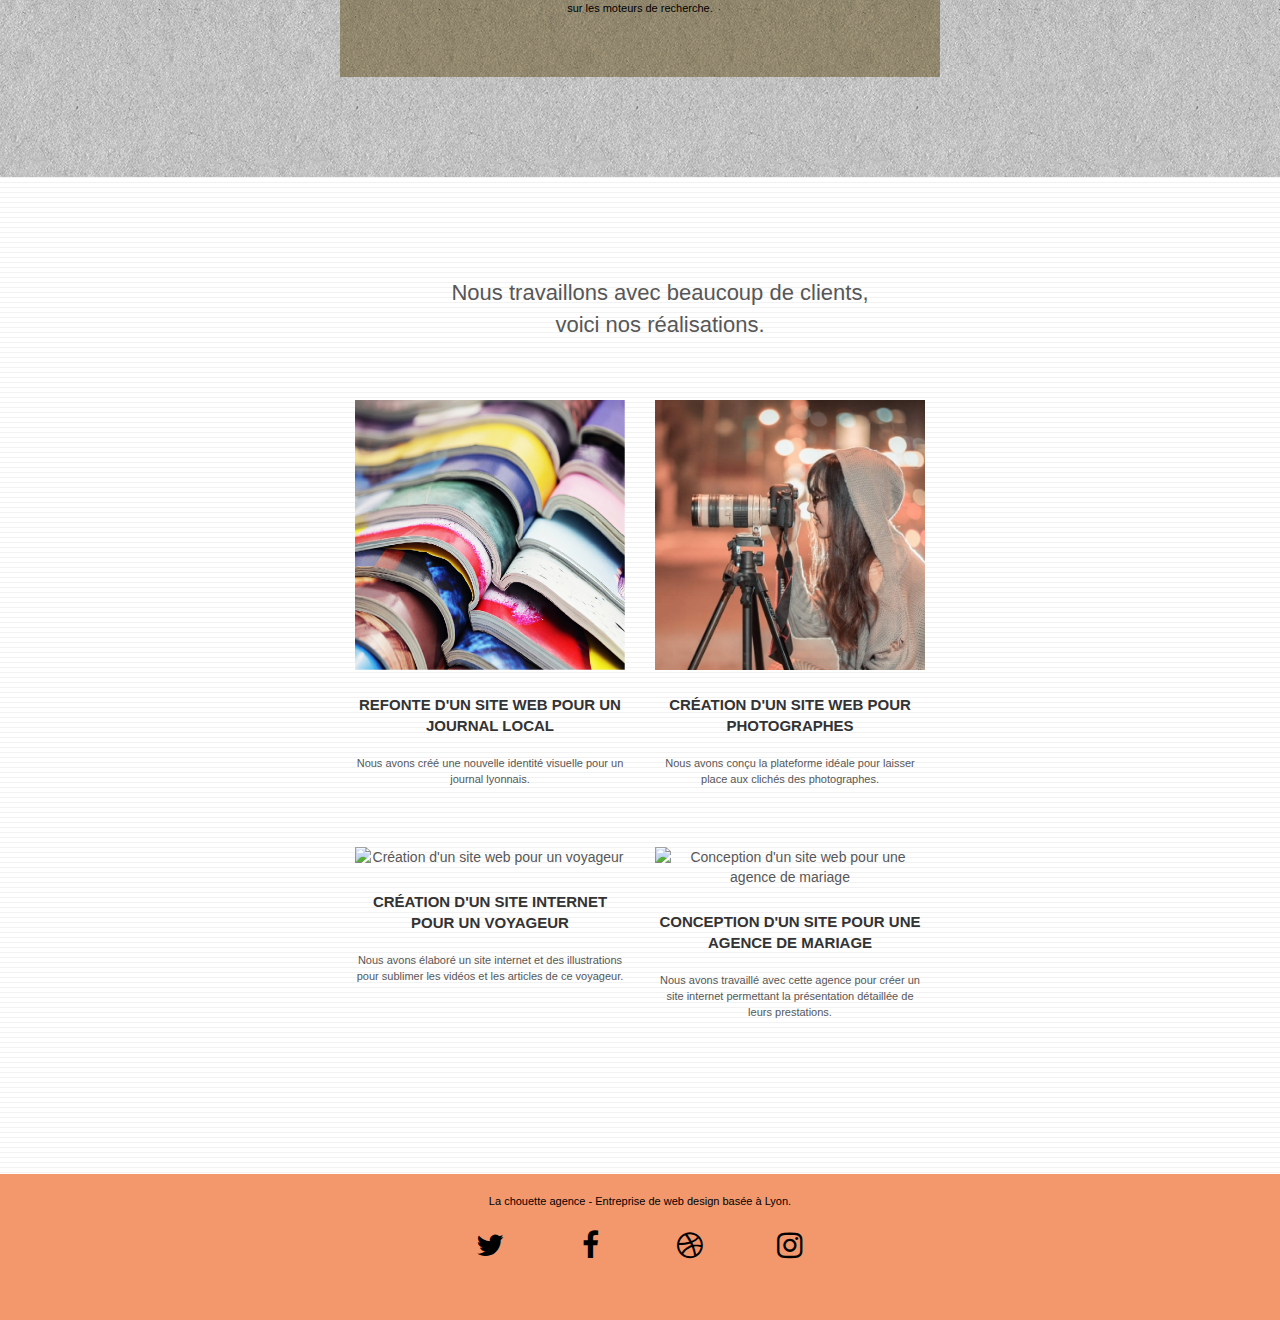
==== commit 493e24e3: "meilleure indentation du code sur index.html et contact.html" ====
--- a/index.html
+++ b/index.html
@@ -5,27 +5,20 @@
 	<meta charset="utf-8">
 	<meta name="description" content="La chouette agence basée à Lyon est une entreprise de web design qui aide les entreprises à devenir attractives et visibles sur Internet">
 	<meta name="viewport" content="width=device-width, initial-scale=1.0, viewport-fit=cover">
-	<script src="./js/jquery-2.1.0.js"></script>
-	<script src="./js/bootstrap.js"></script>
-	<script src="./js/blocs.js"></script>
-	<script src="./js/jquery.touchSwipe.js" defer></script>
-	<script src="./js/gmaps.js"></script>
-	<!-- Analytics -->
-	<script async src="https://www.googletagmanager.com/gtag/js?id=G-17PNXVG4WR"></script>
-	<script>
-		window.dataLayer = window.dataLayer || [];
-		function gtag() { dataLayer.push(arguments); }
-		gtag('js', new Date());
-		gtag('config', 'G-17PNXVG4WR');
-	</script>
-	<!-- Analytics END -->
+	<script defer src="./js/jquery-2.1.0.js"></script>
+	<script defer src="./js/bootstrap.js"></script>
+	<script defer src="./js/blocs.js"></script>
+	<script defer src="./js/jquery.touchSwipe.js"></script>
+	<script defer src="./js/gmaps.js"></script>
+
 	<link rel="shortcut icon" type="image/jpeg" href="favicon.jpg">
-	<link rel="stylesheet" type="text/css" href="./css/bootstrap.css">
+	<link rel="preload" as="style" href="./css/bootstrap.css">
+	<link defer rel="stylesheet" type="text/css" href="./css/bootstrap.css">
 	<link rel="stylesheet" type="text/css" href="style.css">
-	<link rel="stylesheet" type="text/css" href="./css/font-awesome.css">
-	<link rel="stylesheet" type="text/css" href="./css/et-line.css">
+	<link rel="preload" as="style" href="./css/font-awesome.css">
+	<link defer rel="stylesheet" type="text/css" href="./css/font-awesome.css">
+	<link defer rel="stylesheet" type="text/css" href="./css/et-line.css">
 	<title>Accueil - La chouette agence à Lyon</title>
-	<meta name="robots" content="index,follow">
 </head>
 
 <body>
@@ -38,7 +31,10 @@
 					<div class="navbar-header">
 						<a class="navbar-brand" href="index.html"><img src="img/la-chouette-agence.png" alt="La chouette agence entreprise de web design à lyon" /></a>
 						<button id="nav-toggle" type="button" class="ui-navbar-toggle navbar-toggle" data-toggle="collapse" data-target=".navbar-1">
-							<span class="sr-only">Toggle navigation</span><i class="icon-bar"></i><i class="icon-bar"></i><i class="icon-bar"></i>
+							<span class="sr-only">Toggle navigation</span>
+							<i class="icon-bar"></i>
+							<i class="icon-bar"></i>
+							<i class="icon-bar"></i>
 						</button>
 					</div>
 					<div class="collapse navbar-collapse navbar-1 special-dropdown-nav">
@@ -63,7 +59,11 @@
 					<div class="col-sm-12">
 						<img src="img/logo.png" class="center-block image-resize-mode" alt="Logo la chouette agence entreprise de web design à lyon" />
 						<h1 class="text-center hero-bloc-text tc-orange">La chouette agence à Lyon</h1>
-						<h2 class="mg-md text-center white">Prêt pour redonner vie à votre projet ?<br>Contactez notre équipe !</h2>
+						<h2 class="mg-md text-center white">
+							Prêt pour redonner vie à votre projet ?
+							<br>
+							Contactez notre équipe !
+						</h2>
 						<div class="text-center">
 							<a href="contact.html" class="btn btn-lg btn-clean btn-rd cta-hero btn-atomic-tangerine" role="button" id="cta-hero">Contact</a>
 						</div>
@@ -79,7 +79,8 @@
 				<div class="container bloc-md">
 					<div class="row">
 						<p class="col-sm-12 intro-section text-center">
-							La chouette agence est une agence de web design qui aide<br> 
+							La chouette agence est une agence de web design qui aide
+							<br> 
 							les entreprises à devenir attractives et visibles sur Internet.
 						</p>
 					</div>
@@ -102,7 +103,7 @@
 							<p class="text-center">
 								Plutôt que de suggérer des designs à la mode, nous travaillerons avec vous pour
 								comprendre vos objectifs commerciaux afin de vous proposer le meilleur design
-								possible.<br>
+								possible.
 							</p>
 						</div>
 						<div class="col-sm-4">
@@ -112,15 +113,19 @@
 							<h3 class="mg-md text-center">Illustrations</h3>
 							<p class="text-center">
 								Un bon design n'est rien sans de bonnes illustrations. Laissez faire notre équipe de
+								<br>
 								graphistes talentueux pour donner à vos pages une touche finale d'élégance.
 							</p>
 						</div>
 					</div>
 					<div class="row voffset-lg voffset">
 						<p class="col-sm-12 text-center citation italic">
-							"La chouette agence est une excellente agence web ! Les<br>
-							web designers ont réussi à capturer l'essence de notre<br>
-							entreprise et à l'intégrer à notre site. Cela nous a aidé à<br>
+							"La chouette agence est une excellente agence web ! Les
+							<br>
+							web designers ont réussi à capturer l'essence de notre
+							<br>
+							entreprise et à l'intégrer à notre site. Cela nous a aidé à
+							<br>
 							doubler nos ventes en ligne à Lyon."
 						</p>
 						<p class="col-md-12 text-center citation-origin">
@@ -158,22 +163,25 @@
 			<!-- bloc-4-portfolio -->
 			<section class="bloc bgc-white bg-lines-h2-bg bg-repeat l-bloc" id="bloc-4-portfolio">
 				<div class="container bloc-lg">
-					<div class="row voffset">
+					<div class="row">
 						<p class="col-sm-12 intro-section text-center">
-							Nous travaillons avec beaucoup de clients,<br>
+							Nous travaillons avec beaucoup de clients,
+							<br>
 							voici nos réalisations.
 						</p>
 					</div>
 					<div class="row tight-width-whitespace portfolio-row">
 						<div class="col-sm-6">
-							<a href="#" data-lightbox="img/1.jpg" data-gallery-id="gallery-1" data-caption="Refonte d'un site web pour un journal local" data-frame="snapshot-lb">
-								<img src="img/1.jpg" alt="Refonte d'un site web pour un journal local" class="img-responsive portfolio-thumb" /></a>
+							<a href="#" data-lightbox="./img/1.jpg" data-gallery-id="gallery-1" data-caption="Refonte d'un site web pour un journal local" data-frame="snapshot-lb">
+								<img src="img/1.jpg" alt="Refonte d'un site web pour un journal local" class="img-responsive portfolio-thumb" />
+							</a>
 							<h5 class="mg-md text-center">Refonte d'un site web pour un journal local</h5>
 							<p class="text-center">Nous avons créé une nouvelle identité visuelle pour un journal lyonnais.</p>
 						</div>
 						<div class="col-sm-6">
 							<a href="#" data-lightbox="img/2.jpg" data-gallery-id="gallery-1" data-caption="Création d'un site web pour photographes" data-frame="snapshot-lb">
-								<img src="img/2.jpg" class="img-responsive portfolio-thumb" alt="Création d'un site web pour photographes" /></a>
+								<img src="img/2.jpg" class="img-responsive portfolio-thumb" alt="Création d'un site web pour photographes" />
+							</a>
 							<h5 class="mg-md text-center">Création d'un site web pour photographes</h5>
 							<p class="text-center">Nous avons conçu la plateforme idéale pour laisser place aux clichés des photographes.</p>
 						</div>
@@ -181,14 +189,15 @@
 					<div class="row tight-width-whitespace portfolio-row">
 						<div class="col-sm-6">
 							<a href="#" data-lightbox="img/3.jpg" data-gallery-id="gallery-1" data-caption="Création d'un site internet pour un voyageur" data-frame="snapshot-lb">
-								<img src="img/3.jpg" class="img-responsive portfolio-thumb" alt="Création d'un site web pour un voyageur" /></a>
+								<img src="img/3.jpg" class="img-responsive portfolio-thumb" alt="Création d'un site web pour un voyageur" />
+							</a>
 							<h5 class="mg-md text-center">Création d'un site internet pour un voyageur</h5>
-							<p class="text-center">
-								Nous avons élaboré un site internet et des illustrations pour sublimer les vidéos et les articles de ce voyageur.</p>
+							<p class="text-center">Nous avons élaboré un site internet et des illustrations pour sublimer les vidéos et les articles de ce voyageur.</p>
 						</div>
 						<div class="col-sm-6">
 							<a href="#" data-lightbox="img/4.jpg" data-gallery-id="gallery-1" data-caption="Conception d'un site pour une agence de mariage" data-frame="snapshot-lb">
-								<img src="img/4.jpg" class="img-responsive portfolio-thumb" alt="Conception d'un site web pour une agence de mariage" /></a>
+								<img src="img/4.jpg" class="img-responsive portfolio-thumb" alt="Conception d'un site web pour une agence de mariage" />
+							</a>
 							<h5 class="mg-md text-center">Conception d'un site pour une agence de mariage</h5>
 							<p class="text-center">Nous avons travaillé avec cette agence pour créer un site internet permettant la présentation détaillée de leurs prestations.</p>
 						</div>
@@ -207,22 +216,30 @@
 						<div class="row row-no-gutters social">
 							<div class="col-sm-3">
 								<div class="text-center">
-									<a class="social" href="#"><i class="fa fa-twitter icon-md"></i></a>
-								</div>
-							</div>
-							<div class="col-sm-3">
-								<div class="text-center">
-									<a class="social" href="#"><i class="fa fa-facebook icon-md"></i></a>
-								</div>
-							</div>
-							<div class="col-sm-3">
-								<div class="text-center">
-									<a class="social" href="#"><i class="fa fa-dribbble icon-md"></i></a>
-								</div>
-							</div>
-							<div class="col-sm-3">
-								<div class="text-center">
-									<a class="social" href="#"><i class="fa fa-instagram icon-md"></i></a>
+									<a class="social" href="https://twitter.com/?lang=fr">
+										<i class="fa fa-twitter icon-md"></i>
+									</a>
+								</div>
+							</div>
+							<div class="col-sm-3">
+								<div class="text-center">
+									<a class="social" href="https://www.facebook.com/">
+										<i class="fa fa-facebook icon-md"></i>
+									</a>
+								</div>
+							</div>
+							<div class="col-sm-3">
+								<div class="text-center">
+									<a class="social" href="https://dribbble.com/">
+										<i class="fa fa-dribbble icon-md"></i>
+									</a>
+								</div>
+							</div>
+							<div class="col-sm-3">
+								<div class="text-center">
+									<a class="social" href="https://www.instagram.com/?hl=fr">
+										<i class="fa fa-instagram icon-md"></i>
+									</a>
 								</div>
 							</div>
 						</div>
--- a/style.css
+++ b/style.css
@@ -29,7 +29,9 @@
     background-size: cover;
     position: relative;
 }
-
+.italic{
+    font-style: italic;
+}
 .bloc .container {
     padding-left: 0;
     padding-right: 0;
@@ -465,6 +467,13 @@
     box-shadow: none;
 }
 
+.form-control:focus{
+    border-width: 2px;
+    border-color: black;
+    color: black;
+    background: #F3976C;
+}
+
 .scrollToTop {
     width: 40px;
     height: 40px;
@@ -502,6 +511,7 @@
     background: rgba(0, 0, 0, .6);
     color: #FFF;
     font-weight: 100;
+    z-index: 1;
     position: absolute;
     top: 50%;
     transform: translateY(-50%);
@@ -546,7 +556,6 @@
     position: absolute;
     top: 20px;
     right: 20px;
-    visibility:hidden;
     background: rgba(0, 0, 0, .5);
     border: none;
     line-height: 30px;
@@ -608,13 +617,6 @@
     color: #575757;
 }
 
-:focus-visible{
-    display:block;
-    width:100%;
-    border:5px solid lightskyblue;
-    text-align:center;
-}
-
 .container {
     max-width: 1000px;
 }
